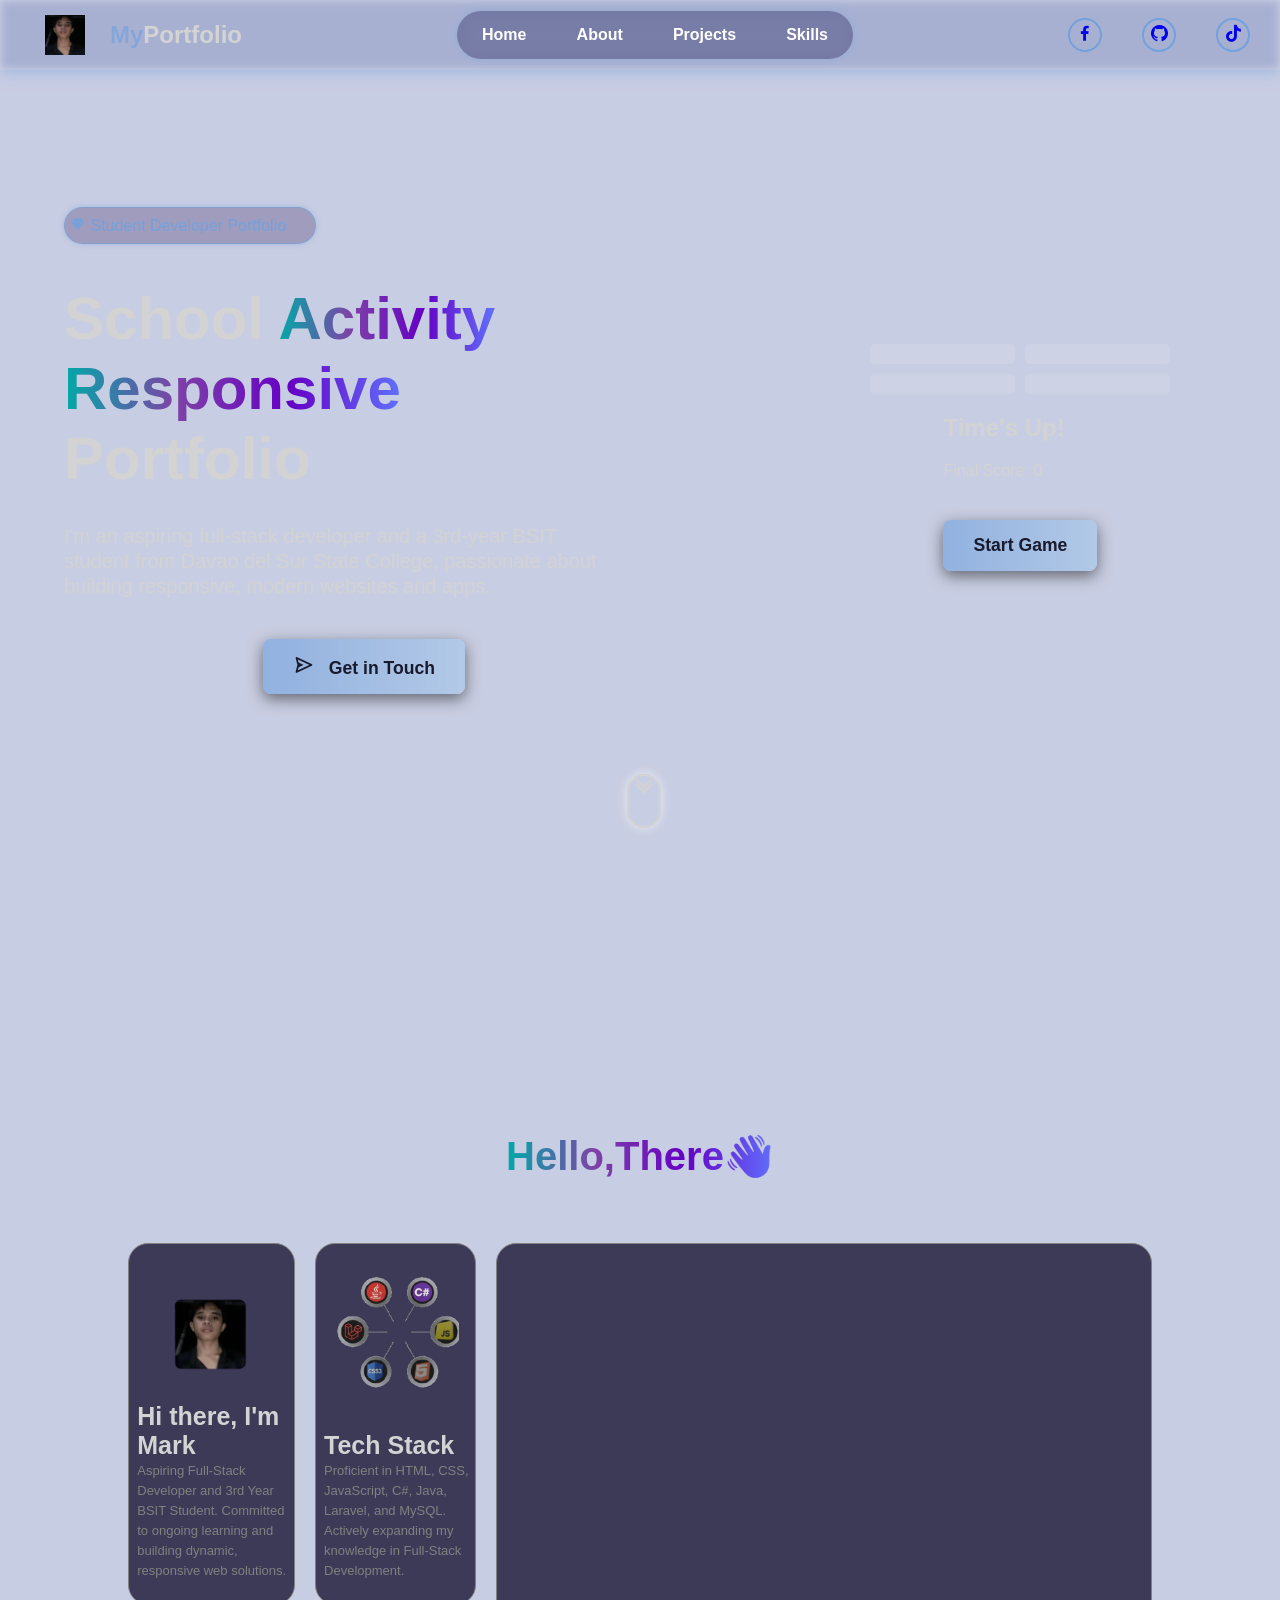
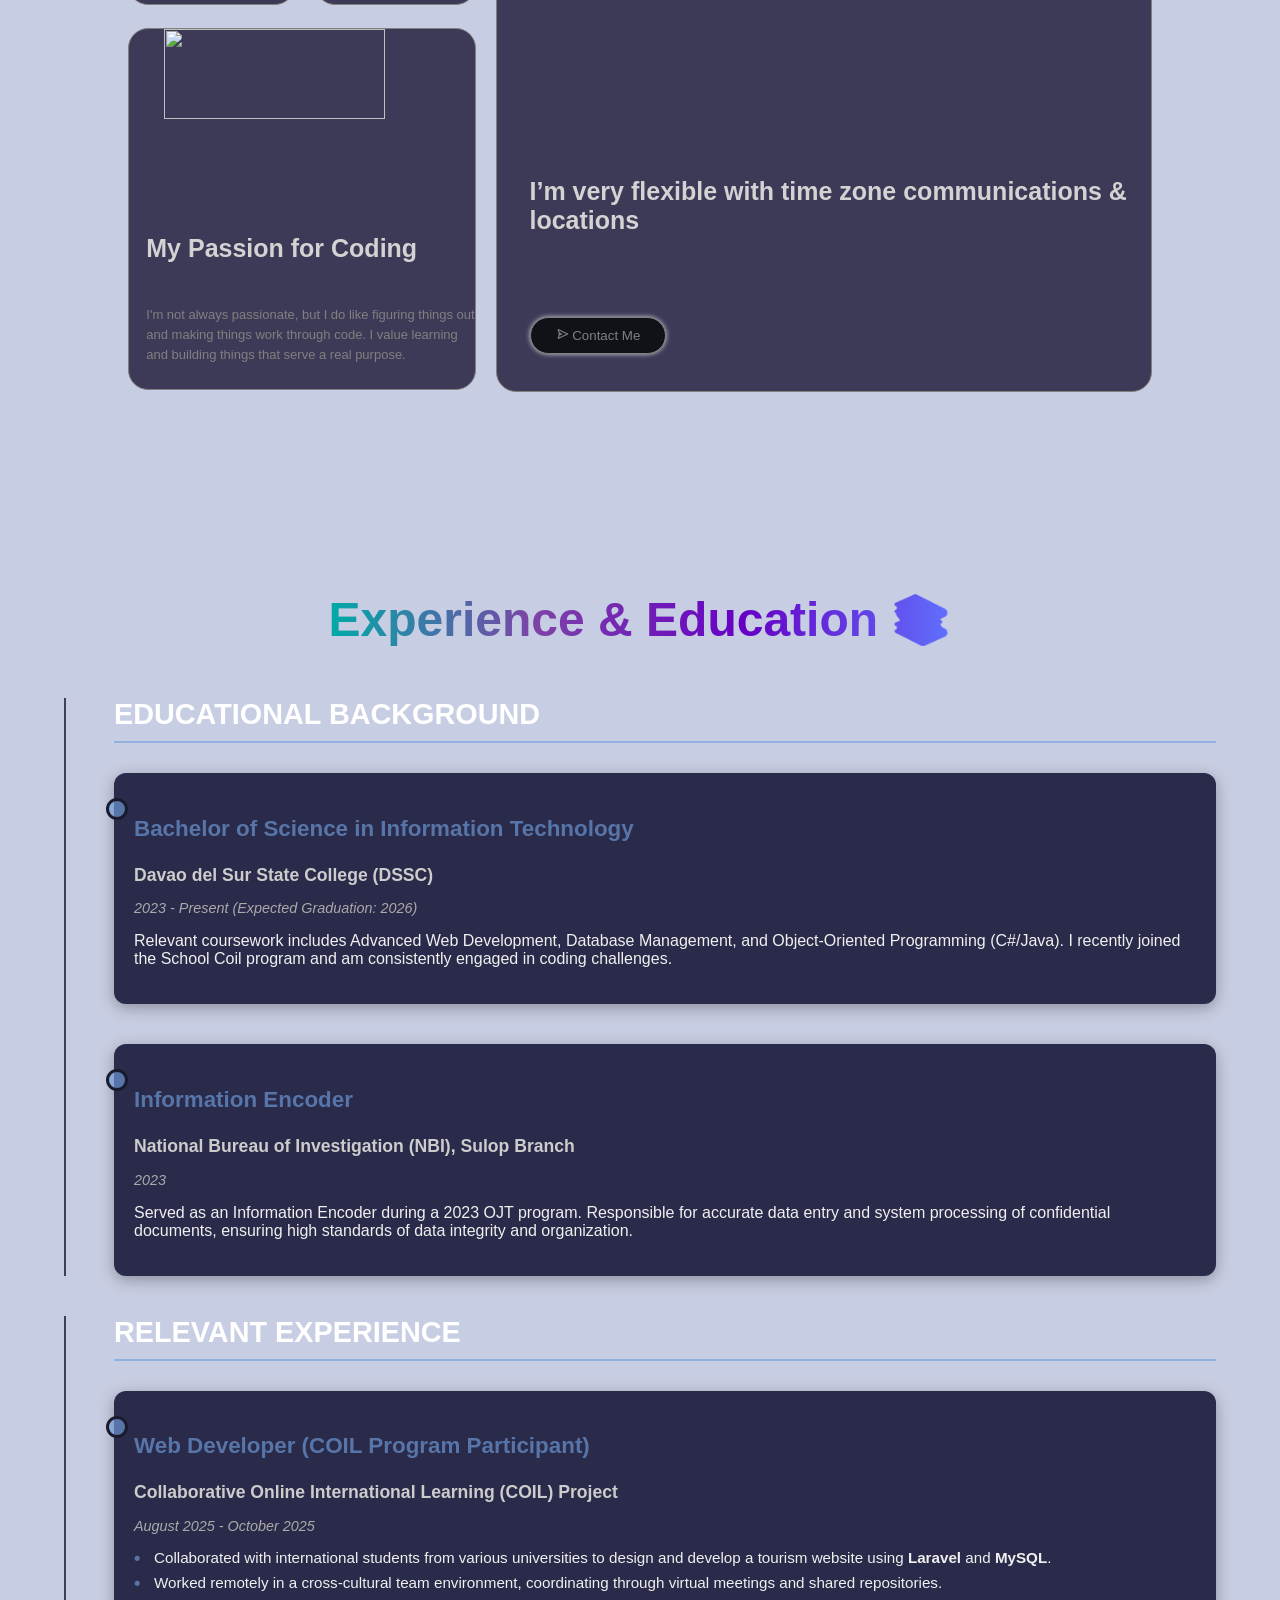
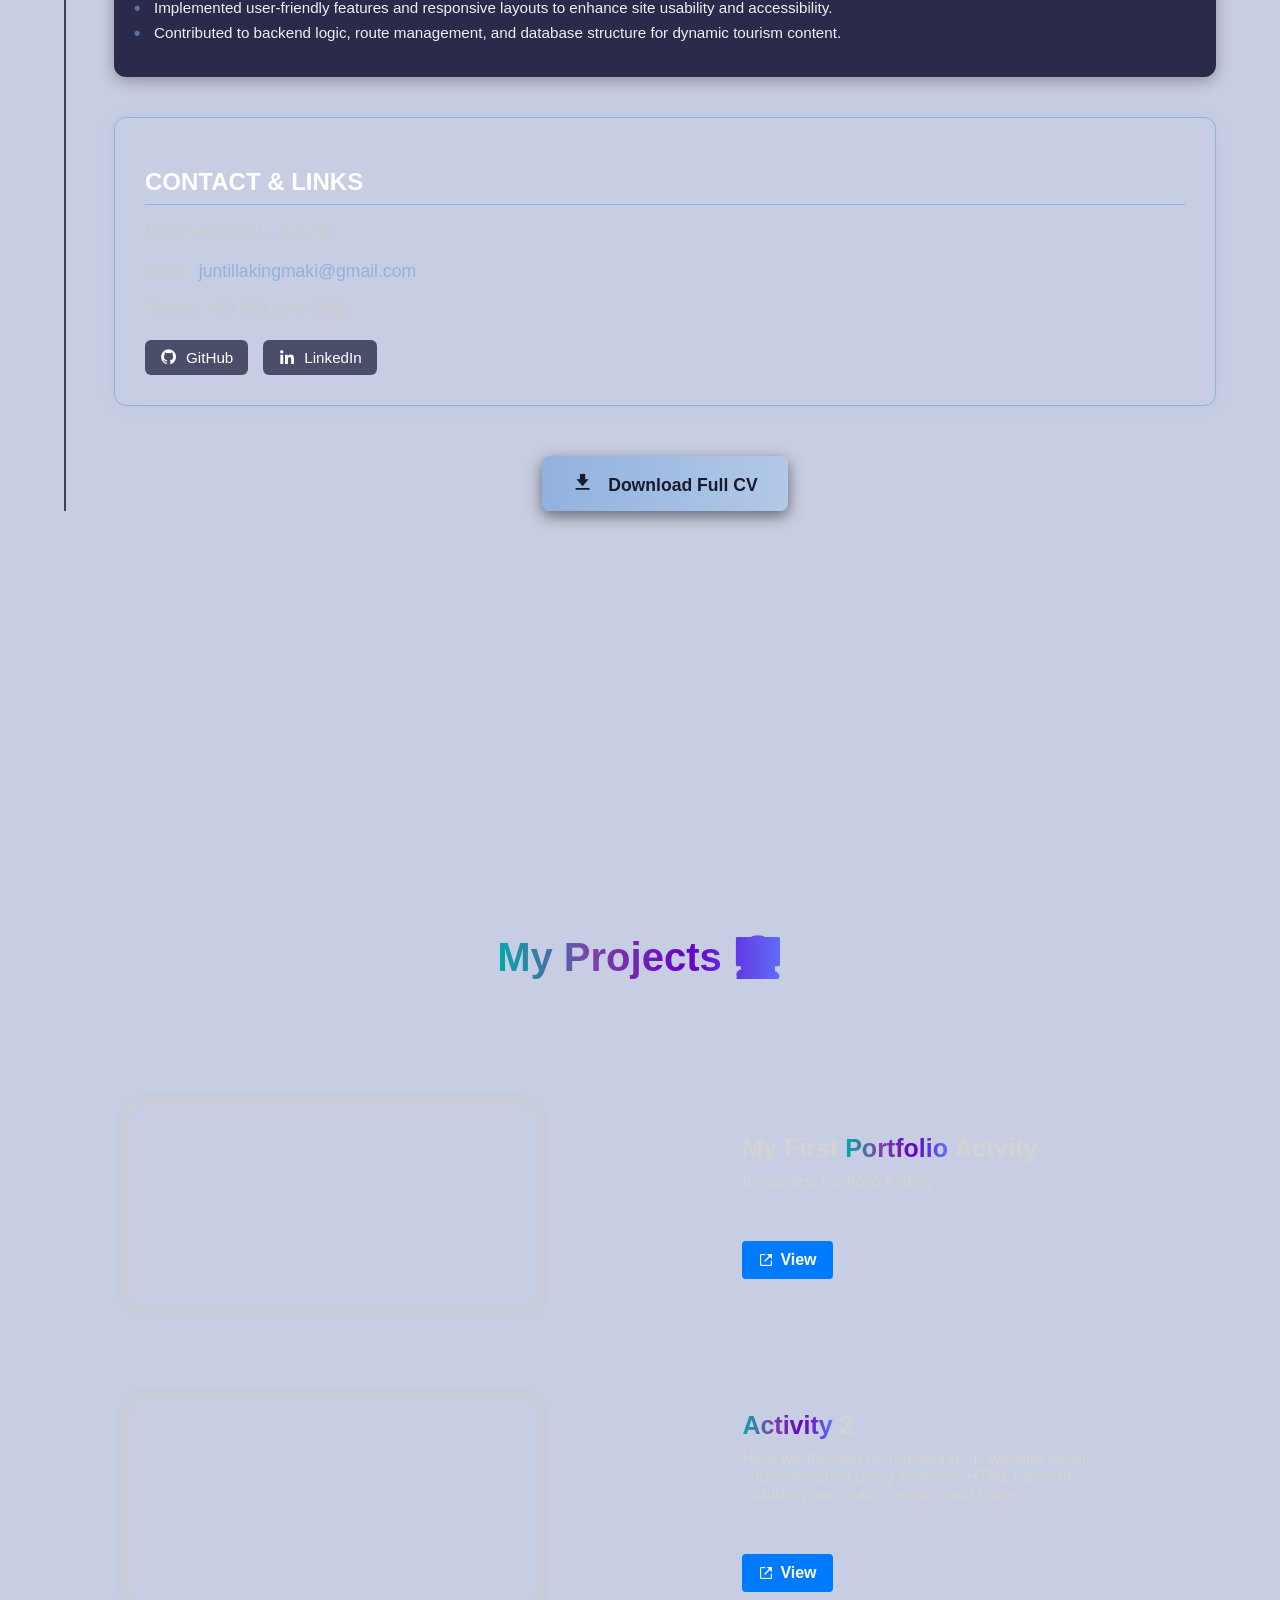
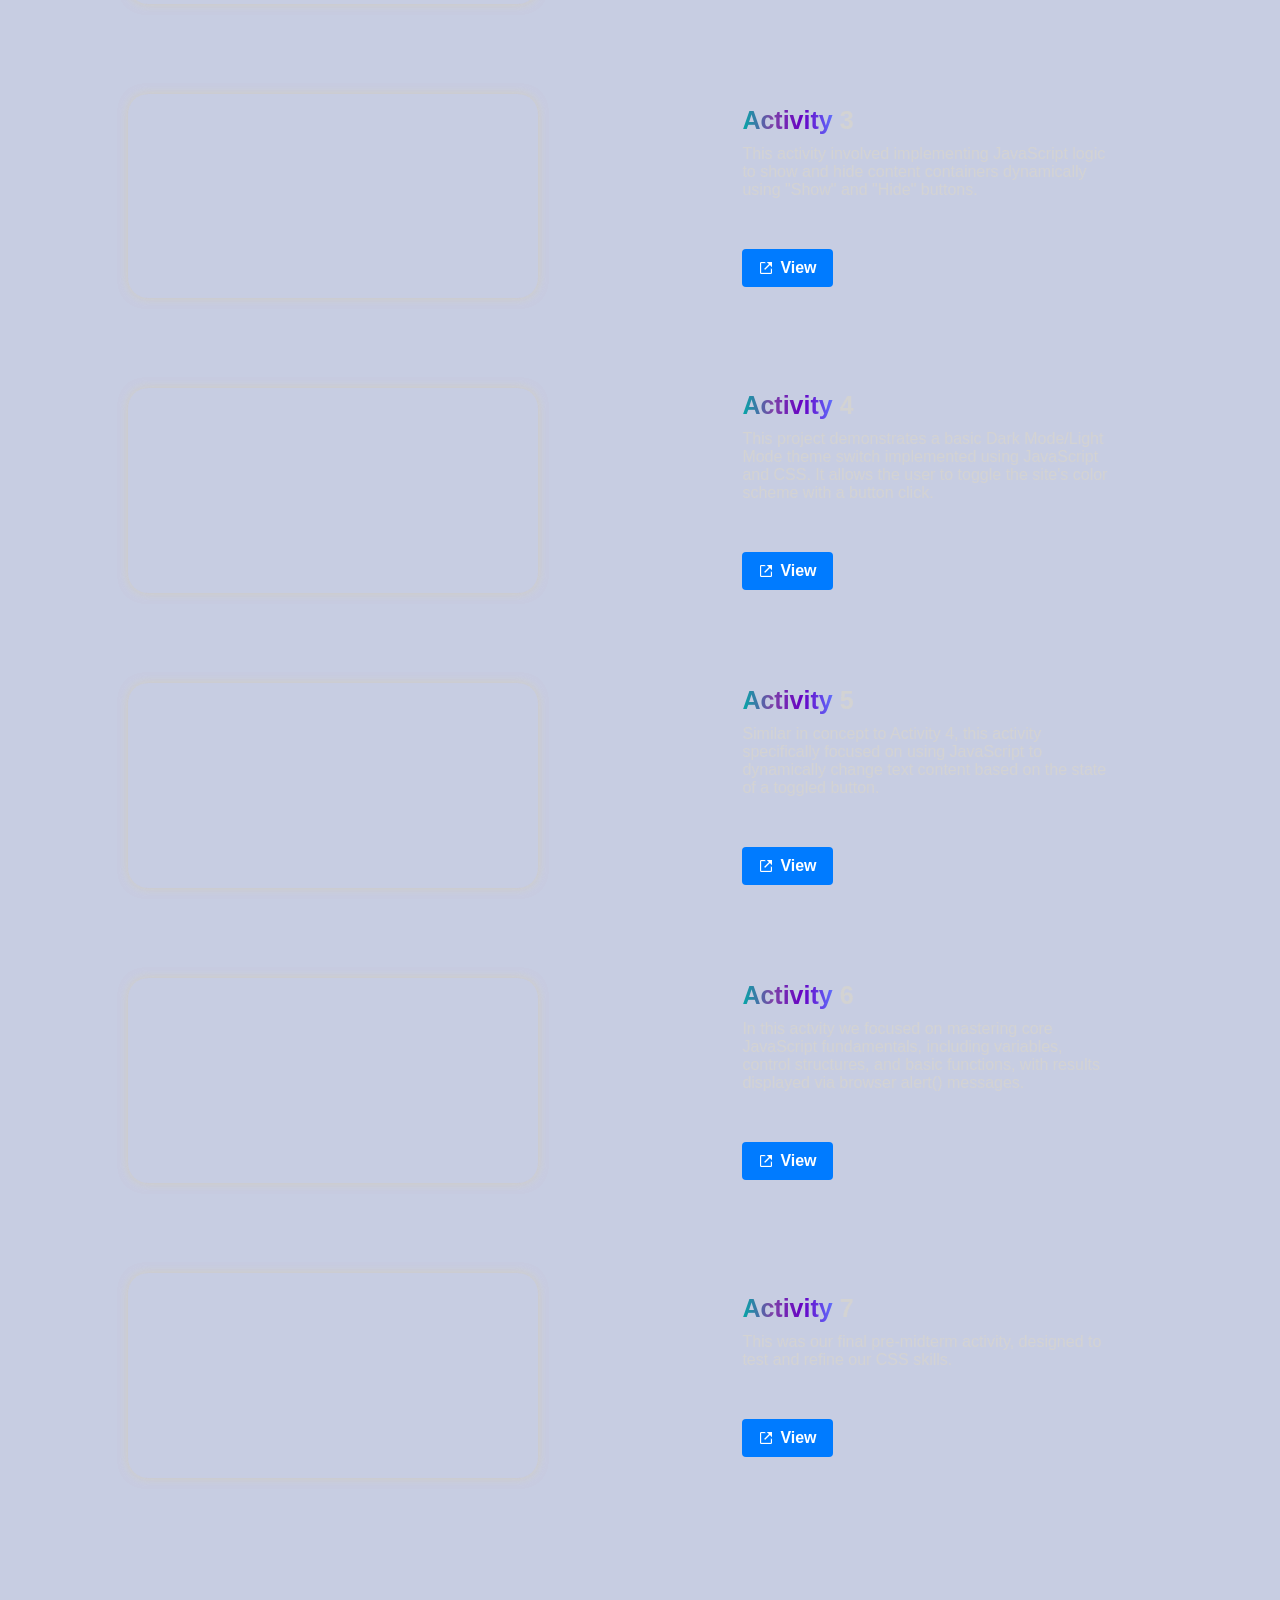
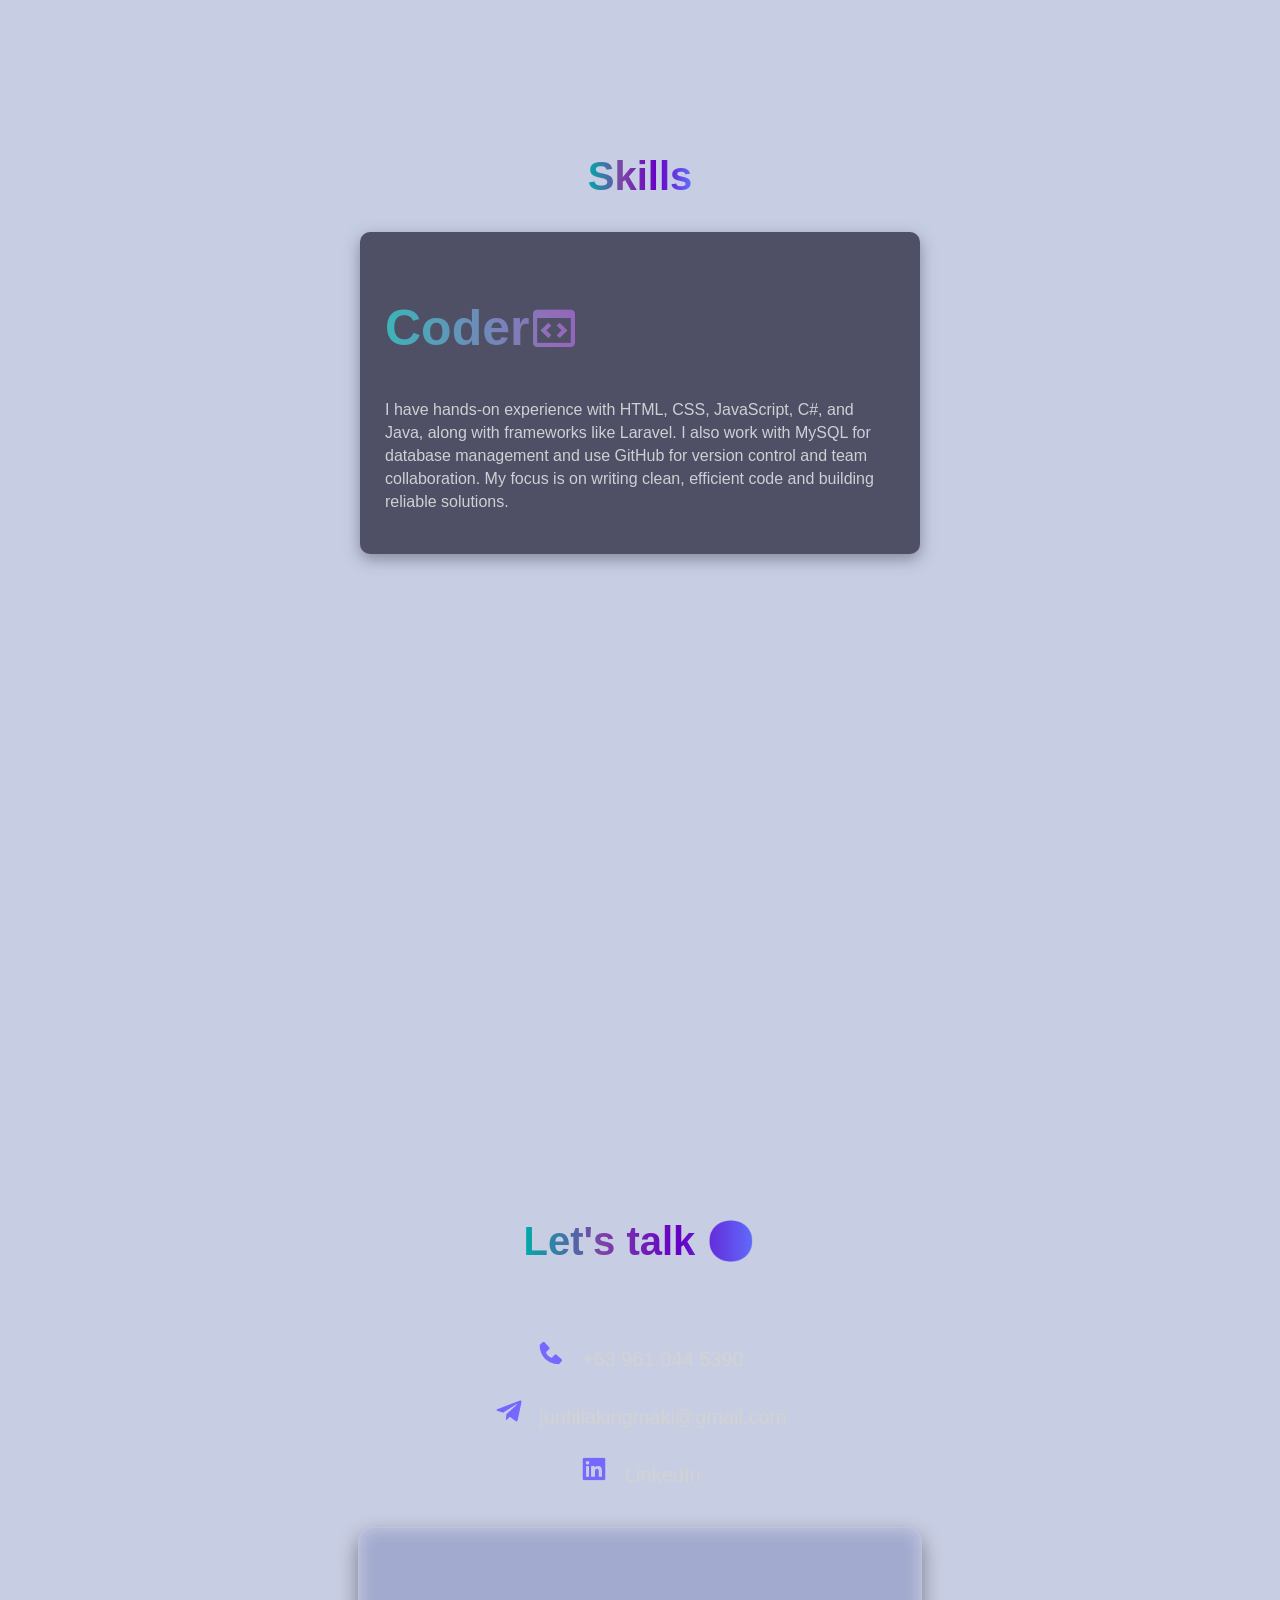
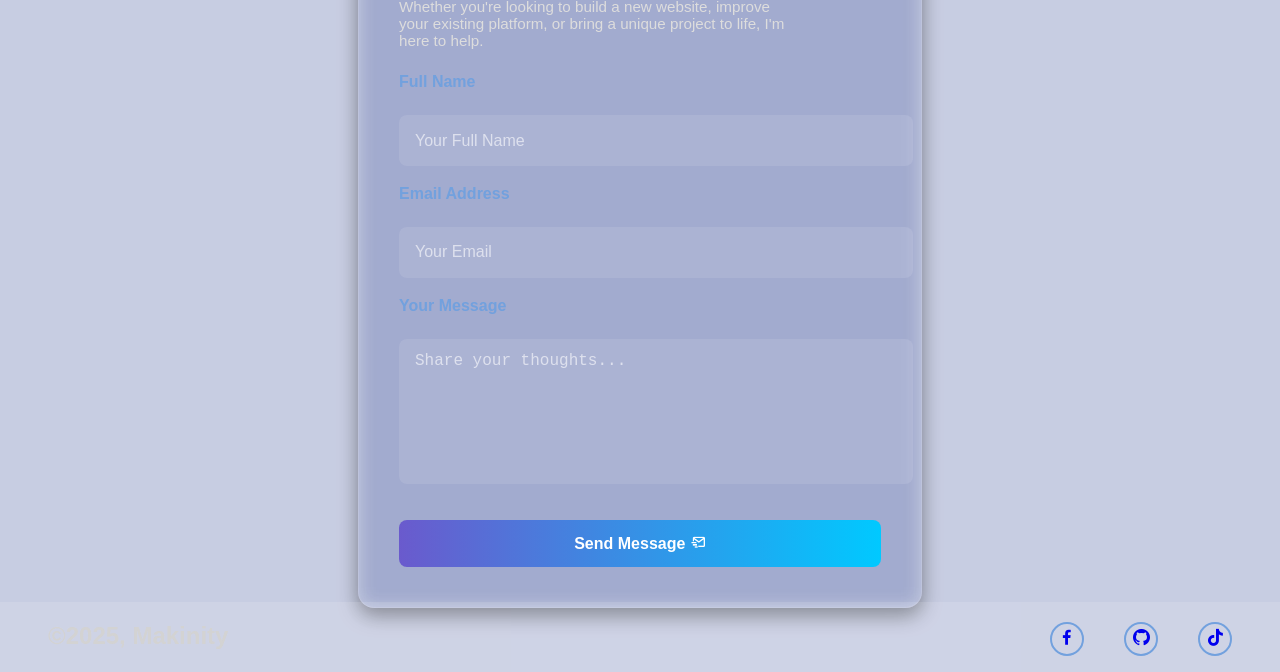
==== index.html @ 8cafe3d8 "added contact info section" ====
<!DOCTYPE html>
<html lang="en">
<head>
    <meta charset="UTF-8">
    <meta name="viewport" content="width=device-width, initial-scale=1.0">
    <meta name="csrf-token" content="{{ csrf_token() }}">
    <title>My Portfolio</title>
    <link rel="stylesheet" href="style.css">
    <link href='https://unpkg.com/boxicons@2.1.4/css/boxicons.min.css' rel='stylesheet'>
    <link rel="stylesheet" href="https://unpkg.com/aos@next/dist/aos.css" />
</head>
<body>
    <div class="container">
        <video class="back-vid" autoplay loop muted plays-inline src="videos/galaxy.mp4"></video>

        <header data-aos="fade-down" data-aos-duration="2000">
            <div class="left">
                <img src="images/profile.jpg" alt="logo">
                <h2><span style="color: #72a1dea2;">My</span>Portfolio</h2>
            </div>

            <ul>
                <li><a href="#hero">Home</a></li>
                <li><a href="#about">About</a></li>
                <li><a href="#projects">Projects</a></li>
                <li><a href="#skills">Skills</a></li>
            </ul>

            <div class="box-icons">
                <p>
                <a href="https://www.facebook.com/facon.titan/" target="_blank">
                    <i class='bx bxl-facebook'></i>
                </a>
                </p>

                <p>
                <a href="https://github.com/makinity" target="_blank">
                    <i class='bx bxl-github'></i>
                </a>
                </p>

                <p>
                <a href="https://www.tiktok.com/@makinity" target="_blank">
                    <i class='bx bxl-tiktok'></i>
                </a>
                </p>
            </div>

            <div class="menu-icon">
                    ☰
            </div>
        </header>
        <div class="sidebar">
            <div class="close-icon">
                <i class='bx bx-x'></i> 
            </div> 
            
            <ul>
                <li><a href="#hero">Home</a></li>
                <li><a href="#about">About</a></li>
                <li><a href="#projects">Projects</a></li>
                <li><a href="#skills">Skills</a></li>
            </ul>

            <div class="social-sidebar">
                <a href="https://www.facebook.com/facon.titan/" target="_blank">
                    <i class='bx bxl-facebook'></i>
                </a><a href="https://github.com/makinity" target="_blank">
                    <i class='bx bxl-github'></i>
                </a><a href="https://www.tiktok.com/@makinity" target="_blank">
                    <i class='bx bxl-tiktok'></i>
                </a>
            </div>
        </div>

        <section class="hero" id="hero">
            <div class="hero-info autoBlur" data-aos="fade-right" data-aos-duration="1000">
                
                <!-- Hero Title -->
                <div class="hero-info-title">
                <i class='bx bxl-sketch'></i>
                <span>Student Developer Portfolio</span>
                </div>

                <!-- Main Heading -->
                <h1 data-aos="fade-right" data-aos-duration="3000">
                School <span class="gradient">Activity</span> <span class="gradient">Responsive</span> Portfolio
                </h1>

                <!-- Hero Description -->
                <p>I'm an aspiring full-stack developer and a 3rd-year BSIT student from Davao del Sur State College, passionate about building responsive, modern websites and apps.</p>

                <!-- CTA Button -->
                <a href="#contact" class="cta-button">
                <i class='bx bx-send'></i> Get in Touch
                </a>
            </div>

            <!-- Video Background or Skills Preview -->
            <div class="skills-video-box">
                <div id="color-match-game" class="game-container">
                    <div id="game-display">
                        <div id="timer-bar" style="width: 100%;"></div>
                        
                        <div id="color-block"></div> 

                        <p>Score: <span id="score">0</span></p>
                    </div>

                    <div id="options-container">
                        <button class="color-option" data-index="0"></button>
                        <button class="color-option" data-index="1"></button>
                        <button class="color-option" data-index="2"></button>
                        <button class="color-option" data-index="3"></button>
                    </div>
                    
                    <div id="game-over" class="hidden">
                        <h2>Time's Up!</h2>
                        <p>Final Score: <span id="final-score">0</span></p>
                        <button id="start-button" class="cta-button">Play Again</button>
                    </div>
                </div>
            </div>

            <div class="blackhole-box" data-aos="fade-down" data-aos-duration="2000">
                <video autoplay loop muted plays-inline src="videos/blackhole.mp4"></video>
            </div>

            <!-- Scroll Down Icon or Animation -->
            <div class="scroll-down" aria-hidden="true"></div>
        </section>

        <section class="info-section" id="about">
            <h1 class="section-title autoDisplay"><span class="gradient">Hello,There👋</span></h1>
            <div class="info-cards">
                <div class="card ">
                    <h1>Hi there, I'm Mark</h1>
                    <p>Aspiring Full-Stack Developer and 3rd Year BSIT Student. Committed to ongoing learning and building dynamic, responsive web solutions.</p>
                
                    <img src="images/maki.png" alt="">
                </div>

                <div class="card">
                    <h1>Tech Stack</h1>
                    <p>
                    Proficient in HTML, CSS, JavaScript, C#, Java, Laravel, and MySQL. Actively expanding my knowledge in Full-Stack Development.
                    </p>

                    <img src="images/techstack.png" alt="">
                </div>

                <div class="card">
                    <h1>I’m very flexible with time zone communications & locations</h1>
                
                    <video src="videos/glob.mp4" autoplay loop muted plays-inline></video>

                    <button><i class='bx bx-send'></i> Contact Me</button>
                </div>

                <div class="card">
                    <h1>My Passion for Coding</h1>
                    <p>
                    I'm not always passionate, but I do like figuring things out and making things work through code. I value learning and building things that serve a real purpose.
                    </p>
                
                    <img src="images/grid4.png" alt="">
                </div>
            </div>
        </section>

        <section class="experience-section" id="experience" data-aos="fade-up" 
     data-aos-duration="2000">
            <h1 class="section-title autoDisplay"><span class="gradient">Experience & Education 📚</span></h1>

            <div class="timeline-container">
                <h2>Educational Background</h2>
                <div class="timeline-item">
                    <h3>Bachelor of Science in Information Technology</h3>
                    <h4>Davao del Sur State College (DSSC)</h4>
                    <p class="dates">2023 - Present (Expected Graduation: 2026)</p>
                    <p>Relevant coursework includes Advanced Web Development, Database Management, and Object-Oriented Programming (C#/Java). I recently joined the School Coil program and am consistently engaged in coding challenges.</p>
                </div>
                <div class="timeline-item">
                    <h3>Information Encoder</h3>
                    <h4>National Bureau of Investigation (NBI), Sulop Branch</h4>
                    <p class="dates">2023</p>
                    <p>Served as an Information Encoder during a 2023 OJT program. Responsible for accurate data entry and system processing of confidential documents, ensuring high standards of data integrity and organization.</p>
                </div>
            </div>
            
            <div class="timeline-container">
                <h2>Relevant Experience</h2>
                <div class="timeline-item">
                    <h3>Web Developer (COIL Program Participant)</h3>
                    <h4>Collaborative Online International Learning (COIL) Project</h4>
                    <p class="dates">August 2025 - October 2025</p>
                    <ul>
                        <li>Collaborated with international students from various universities to design and develop a tourism website using <strong>Laravel</strong> and <strong>MySQL</strong>.</li>
                        <li>Worked remotely in a cross-cultural team environment, coordinating through virtual meetings and shared repositories.</li>
                        <li>Implemented user-friendly features and responsive layouts to enhance site usability and accessibility.</li>
                        <li>Contributed to backend logic, route management, and database structure for dynamic tourism content.</li>
                    </ul>
                </div>

                <div class="resume-contact-summary" data-aos="fade-up" data-aos-delay="100">
                    <h2>Contact & Links</h2>
                    <p>Mark Vencent L. Juntilla</p>
                    <p>Email: <a href="mailto:juntillakingmaki@gmail.com">juntillakingmaki@gmail.com</a></p>
                    <p>Phone: +63 961 044 5390</p>
                    <div class="social-links">
                        <a href="https://github.com/makinity" target="_blank" class="cta-button-small">
                            <i class='bx bxl-github'></i> GitHub
                        </a>
                        <a href="https://www.linkedin.com/in/mark-liones-305856381/" target="_blank" class="cta-button-small">
                            <i class='bx bxl-linkedin'></i> LinkedIn
                        </a>
                    </div>
                </div>

            <a href="documents/RESUME (2).pdf" download class="cta-button" style="margin-top: 20px;">
                <i class='bx bxs-download'></i> Download Full CV
            </a>
        </section>

        <section class="my-project" id="projects">
            <h1 class="section-title autoDisplay"><span class="gradient">My Projects 👨‍💻</span></h1>

            <div class="project-card">
                <div class="project-vidbox autoBlur">
                    <video loop id="projectVideo1" src="videos/portfolio1.mp4"></video>
                </div>

                <div class="project-info fadein-left">
                    <h1>My First <span class="gradient">Portfolio</span> Actvity</h1>
                    <p>
                        Its our first Portfolio Activity
                    </p>
                    <a id="links" href="School Activities/Juntilla_Mark_Vencent.html" target="_blank">
                    <i class='bx bx-link-external'></i> View
                    </a>
                </div>
            </div>  
            
            <div class="project-card">
                <div class="project-vidbox autoBlur">
                    <video loop id="projectVideo1" src="videos/activity2.mp4"></video>
                </div>

                <div class="project-info fadein-left">
                    <h1><span class="gradient">Activity</span> 2</h1>
                    <p>
                        Here we focused on mastering full website layout implementation using semantic HTML elements, including nav, main, section, and footer.
                    </p>
                    <a id="links" href="School Activities/activity2.html" target="_blank">
                    <i class='bx bx-link-external'></i> View
                    </a>
                </div>
            </div>  

            <div class="project-card">
                <div class="project-vidbox autoBlur">
                    <video loop id="projectVideo1" src="videos/activity3.mp4"></video>
                </div>

                <div class="project-info fadein-left">
                    <h1><span class="gradient">Activity</span> 3</h1>
                    <p>
                         This activity involved implementing JavaScript logic to show and hide content containers dynamically using "Show" and "Hide" buttons.
                    </p>
                    <a id="links" href="School Activities/acivity3.html" target="_blank">
                    <i class='bx bx-link-external'></i> View
                    </a>

                </div>
            </div>

            <div class="project-card">
                <div class="project-vidbox autoBlur">
                    <video loop id="projectVideo1" src="videos/activity4.mp4"></video>
                </div>

                <div class="project-info fadein-left">
                    <h1><span class="gradient">Activity</span> 4</h1>
                    <p>
                        This project demonstrates a basic Dark Mode/Light Mode theme switch implemented using JavaScript and CSS. It allows the user to toggle the site's color scheme with a button click.
                    </p>
                    <a id="links" href="School Activities/acticity4.html" target="_blank">
                    <i class='bx bx-link-external'></i> View
                    </a>
                </div>
            </div>  

            <div class="project-card">
                <div class="project-vidbox autoBlur">
                    <video loop id="projectVideo1" src="videos/activity5.mp4"></video>
                </div>

                <div class="project-info fadein-left">
                    <h1><span class="gradient">Activity</span> 5</h1>
                    <p>
                        Similar in concept to Activity 4, this activity specifically focused on using JavaScript to dynamically change text content based on the state of a toggled button.
                    </p>
                    <a id="links" href="School Activities/activity5.html" target="_blank">
                    <i class='bx bx-link-external'></i> View
                    </a>
                </div>
            </div>  

            <div class="project-card">
                <div class="project-vidbox autoBlur">
                    <video loop id="projectVideo1" src="videos/activity6.mp4"></video>
                </div>

                <div class="project-info fadein-left">
                    <h1><span class="gradient">Activity</span> 6</h1>
                    <p>
                        In this actvity we focused on mastering core JavaScript fundamentals, including variables, control structures, and basic functions, with results displayed via browser alert() messages.
                    </p>
                    <a id="links" href="School Activities/activity6.html" target="_blank">
                    <i class='bx bx-link-external'></i> View
                    </a>
                </div>
            </div>  

            <div class="project-card">
                <div class="project-vidbox autoBlur">
                    <video loop id="projectVideo1" src="videos/activity7.mp4"></video>
                </div>

                <div class="project-info fadein-left">
                    <h1><span class="gradient">Activity</span> 7</h1>
                    <p>
                        This was our final pre-midterm activity, designed to test and refine our CSS skills.
                    </p>
                    <a id="links" href="School Activities/activity7.html" target="_blank">
                    <i class='bx bx-link-external'></i> View
                    </a>
                </div>
            </div>  
        </section>

        <section class="skills-section" id="skills">
            <h1 class="section-title autoDisplay">
                <span class="gradient">Skills</span>
            </h1>
            <div class="slider" reverse="true" style="
                --width: 100px;
                --height: 100px;
                --quantity: 9;
                ">
                    <div class="list">
                        <div class="item" style="--position: 1"><img src="images/10.png" alt=""></div>
                        <div class="item" style="--position: 2"><img src="images/6.png" alt=""></div>
                        <div class="item" style="--position: 3"><img src="images/12.png" alt=""></div>
                        <div class="item" style="--position: 4"><img src="images/bootsrap.png" alt=""></div>
                        <div class="item" style="--position: 5"><img src="images/java.png" alt=""></div>
                        <div class="item" style="--position: 6"><img src="images/csharp.png" alt=""></div>
                        <div class="item" style="--position: 7"><img src="images/laravel.png" alt=""></div>
                        <div class="item" style="--position: 8"><img src="images/7.png" alt=""></div>
                    </div>
                </div>
                <div class="skills-box autoDisplay">
                
                <div class="coder">
                    <h1 class="gradient">Coder <i class='bx bx-code-block' ></i></h1>
                    <p>
                    I have hands-on experience with HTML, CSS, JavaScript, C#, and Java, along with frameworks like Laravel. I also work with MySQL for database management and use GitHub for version control and team collaboration. My focus is on writing clean, efficient code and building reliable solutions.
                    </p>
                </div>
            </div>
            
        </section>

        <section class="contact-section" id="contact">
            <h2 class="section-title autoDisplay"><span class="gradient">Let's talk 😊</span></h2>

            <div class="social-box autoBlur">
                <a href="tel:+639610445390"><i class='bx bxs-phone'></i> +63 961 044 5390</a>
                <a href="mailto:juntillakingmaki@gmail.com"><i class='bx bxl-telegram'></i> juntillakingmaki@gmail.com</a>
                <a href="https://linkedin.com/in/yourprofile" target="_blank"><i class='bx bxl-linkedin-square'></i> LinkedIn</a>
            </div>

            <form class="contact-box autoBlur">
                <p>Whether you're looking to build a new website, improve your existing platform, or bring a unique project to life, I'm here to help.</p>
                
                <label for="fullname">Full Name</label>
                <input id="fullname" name="fullname" placeholder="Your Full Name" type="text" required>

                <label for="email">Email Address</label>
                <input id="email" name="email" placeholder="Your Email" type="email" required>

                <label for="message">Your Message</label>
                <textarea id="message" class="input-message" name="message" placeholder="Share your thoughts..." required></textarea>

                <button type="submit">Send Message <i class='bx bx-mail-send'></i></button>
            </form>
        </section>


        <section class="footer">
            <h1>©️2025, Makinity</h1>
            <div class="box-icons">
                <p>
                    <a href="https://www.facebook.com/facon.titan/" target="_blank">
                        <i class='bx bxl-facebook'></i>
                    </a>
                </p>
                <p>
                    <a href="https://github.com/makinity" target="_blank">
                        <i class='bx bxl-github'></i>
                    </a>
                </p>
                <p>
                    <a href="https://www.tiktok.com/@makinity" target="_blank">
                        <i class='bx bxl-tiktok'></i>
                    </a>
                </p>
            </div>
        </section>

        
    </div>
    <script src="app.js"></script>
    <script src="https://unpkg.com/aos@next/dist/aos.js"></script>
    <script >
        
      AOS.init();
    </script>
</body>
</html>
---- style.css ----
body{
    margin: 0;
    padding: 0;
    font-family: Arial, Helvetica, sans-serif;
    color: lightgray;
}

html{
    scroll-behavior: smooth;
}

.container{
    position: relative;
    width: 100%;
    height: 100%;
    display: flex;
    flex-direction: column;
    align-items: center;
    gap: 100px;
    background-color: #001f7c38;
}


.back-vid{
    position: fixed;
    right: 0;
    bottom: 0;
    z-index: -1;
    mix-blend-mode:overlay;
}


header{
    display: flex;
    position: fixed;
    top: 0;
    right: 0;
    left: 0;
    align-items: center;
    justify-content: space-between;
    padding: 0 30px;
    height: 70px;
    background-color: rgba(255, 255, 255, 0.121);
    backdrop-filter: blur(5px);
    box-shadow: 0 0 15px #72a1dea2;
    z-index: 999;
}

.left{
    display: flex;
    align-items: center;
    gap: 10px;
}

.left img{
    width: 40px;
    margin: 0 15px;
}


header ul{
    display: flex;
    justify-content: space-between;
    width: 30%;
    padding: 15px 15px;
    border-radius: 50px;
    background-color: rgba(0, 0, 69, 0.326);
    backdrop-filter: blur(10px);
    box-shadow: 0 0 10px #72a1de63;
}

header ul li{
    list-style: none;
}
#links {
    color: white;
    background-color: #007bff; /* Button background */
    padding: 10px 16px;
    text-decoration: none;
    border-radius: 4px;
    display: inline-flex;
    align-items: center;
    gap: 6px;
    font-weight: bold;
}

#links:visited,
#links:hover,
#links:active {
    color: white;
}


header ul a{
    text-decoration: none;
    color: white;
    font-weight: 700;
    transition: 0.3s;
    margin: 0 10px;
}

header ul a:hover{
    text-shadow: 0 0 15px black;
}

.box-icons{
    display: flex;
    gap: 40px;
}

.box-icons p{
    display: flex;
    align-items: center;
    justify-content: center;
    font-size: 20px;
    width: 30px;
    height: 30px;
    border: 2px solid #72a1de;
    border-radius: 50%;
    cursor: pointer;
    transition: 0.5s;
}

.box-icons p:hover{
    background-color: #72a1de;
    color: black;
    box-shadow: 0 0 15px #72a1de;
}

.blackhole-box{
    position: absolute;
    top: 0;
    width: 100%;
    display: flex;
    justify-content: center;
    z-index: -1;
    mix-blend-mode: lighten;
  }
  
.blackhole-box video{
    width: 100%;
    margin-top: -23.5%;
}

.hero{
    position: relative;
    display: flex;
    width: 100%;
    height: 100vh;
    align-items: center;
    justify-content: space-between;
}

.hero-info{
    position: absolute;
    left: 5%;
}

.hero-info .hero-info-title{
    color: #72a1de;
    padding: 8px 5px;
    border-radius: 50px;
    border: 1px solid #72a1de94;
    width: 240px;
    background-color: #2200493d;
    box-shadow: 0 0 5px #72a1de84;
}

.hero-info h1{
    font-size: 60px;
    max-width: 600px;
    font-weight: 700;
    line-height: 70px;
    margin-top: 40px;
    margin-bottom: 30px;
}

.hero-info p{
    max-width: 550px;
    line-height: 25px;
    margin-bottom: 40px;
    font-size: 20px;
}

.hero-info button{
    color: rgb(255, 255, 255);
    padding: 15px 35px;
    border-radius: 10px;
    border: 1px solid #72a1de81;
    background-color: #2200493d;
    box-shadow: 0 0 5px #72a1de81;
    cursor: pointer;
    transition: 0.3s;
}

.hero-info button:hover{
    box-shadow: 0 0 15px #72a1de81;
}

.gradient{
    background: linear-gradient(to right,#00aaa7, #7e42a7, #6600c5, #6070fd,#2a46ff, #0099ff, #008ead);
    background-size: 200%;
    background-clip: text;
    -webkit-background-clip: text;
    -webkit-text-fill-color: transparent;
    animation: animate-gradient 2.5s linear infinite;
}
@keyframes animate-gradient {
    to{
        background-position: 200%;
    }
}

.skills-section {
    margin-top: 720px;
    height: 100vh;
}

.skills-video-box{
    position: absolute;
    right: 7%;
}

.skills-video{
    height: 900px;
    mix-blend-mode:lighten;
}


.scroll-down {
    height: 50px;
    width: 30px;
    border: 2px solid lightgray;
    position: absolute;
    left: 49%;
    bottom: 8%;
    border-radius: 50px;
    cursor: pointer;
    box-shadow: 0 0 10px rgba(255, 255, 255, 0.626);
  }
  .scroll-down::before,
  .scroll-down::after {
    content: "";
    position: absolute;
    top: 20%;
    left: 50%;
    height: 10px;
    width: 10px;
    transform: translate(-50%, -100%) rotate(45deg);
    border: 2px solid lightgray;
    border-top: transparent;
    border-left: transparent;
    animation: scroll-down 2s ease-in-out infinite;
  }
  .scroll-down::before {
    top: 30%;
    animation-delay: 0.5s;
  }
  
  @keyframes scroll-down {
    0% {
      opacity: 0;
    }
    30% {
      opacity: 1;
    }
    60% {
      opacity: 1;
    }
    100% {
      top: 90%;
      opacity: 0;
    }
  }




.info-section{
    display: flex;
    align-items: center;
    flex-direction: column;
    width: 80%;
    margin-top: 100px;
}

.section-title{
    font-size: 40px;
    font-weight: 700;
}

.info-cards{
    display: grid;
    grid-template-columns: auto auto auto;
    gap: 20px;
    width: 100%;
    height: 100%;
    margin-top: 30px;
}

.card{
    display: flex;
    align-items:flex-start;
    justify-content: center;
    position: relative;
    width: auto;
    height: 40vh;
    overflow: hidden;
    border: 1px solid gray;
    background-color: #080020b7;
    border-radius: 20px;
    transition: 0.5s;
}

.card h1{
    position: absolute;
    margin: 0;
    bottom: 40%;
    left: 5%;
    font-size: 25px;
    z-index: 1;
    color: lightgray;
}

.card p{
    position: absolute;
    bottom: 3%;
    left: 5%;
    z-index: 1;
    max-width: 300px;
    color: gray;
    font-size: 13px;
    line-height: 20px;
}

.card img{
    width: 80%;
    height: 50%;
    object-fit: cover;
}

.card video{
    margin-top: 10%;
    width: 70%;
    height: 50%;
    object-fit: cover;
    mix-blend-mode: lighten;
}

.card button{
    position: absolute;
    bottom: 5%;
    left: 5%;
    padding: 10px 25px;
    border: 1px solid gray;
    background-color: #0f1217;
    color: gray;
    border-radius: 20px;
    box-shadow: 0 0 5px lightgray;
    cursor: pointer;
    transition: 0.3s;
}

.card button:hover{
    box-shadow: 0 0 15px lightgray;
    opacity: 0.7;
}

.card:hover{
    box-shadow: 0 0 15px rgb(211, 211, 211);
}

.card:nth-child(3){
    grid-row: span 2;
    height: 83vh;
}

.card:nth-child(3) p{
    bottom: 12%;
}

.card:nth-child(3) h1{
    bottom: 21%;
}

.card:nth-child(4){
    grid-column: span 2;
}

.card:nth-child(4) p{
    max-width: 650px;
}

.card:nth-child(4) h1{
    bottom: 35%;
}

.my-project{
    display: flex;
    flex-direction: column;
    gap: 10%;
    align-items: center;
    position: relative;
    width: 80%;
    height: 100vh;
    margin-top: 170px;
    margin-bottom: 700px;
}

.project-card {
    display: flex;
    width: 100%;
    height: 40%;
    align-items: center;
    gap: 10%;
    justify-content: center;
}

.project-vidbox{
    display: flex;
    align-items: center;
    justify-content: center;
    width: 50%;
    mix-blend-mode:exclusion;
    position: relative;
    cursor: pointer;
    transition: 0.5s;
    min-width: 400px;

}

.project-vidbox video{
    object-fit: cover;
    width: 100%;
    box-shadow: 0 0 10px lightgray;
    border-radius: 20px;
    transition: 0.5s;
}

.project-card video:hover{
    box-shadow: 0 0 25px rgb(255, 255, 255);
}

.project-info{
    display: flex;
    flex-direction: column;
    align-items: start;
    justify-content: center;
    width: 50%;
    padding-left: 10%;
}

.project-info h1{
    width: 90%;
    font-size: 25px;
    font-weight: bold;
    text-wrap: nowrap;
    margin-top: 0;
    margin-bottom: 10px;
    max-width: 450px;
}

.project-info p{
    width: 90%;
    max-width: 400px;
    min-width: 300px;
    margin-bottom: 50px;
    margin-top: 0;
}

.project-info button{
    color: white;
    padding: 15px 35px;
    border-radius: 10px;
    border: 1px solid #72a1de81;
    background-color: #2200493d;
    box-shadow: 0 0 5px #72a1de81;
    cursor: pointer;
    transition: 0.3s;
}

.project-info button:hover{
    opacity: 0.8;
    box-shadow: 0 0 15px #72a1de81;
}

.project-vidbox .hover-sign{
    position: absolute;
    display: flex;
    align-items: center;
    justify-content: center;
    width: 30%;
    height: 100px;
}

.hover-sign::before,
.hover-sign::after {
    content: "👆";
    text-align: center;
    position: absolute;
    font-size: 50px;
    top: 20%;
    left: 40%;
    border-radius: 40px;
    animation: hover-animation 4s ease-in-out infinite;

}

.hover-sign.active{
    display: none;
}

@keyframes hover-animation {
  0% {
    /* top:20%; */
    box-shadow: 0 0 5px rgb(255, 255, 255);
    transform: translate(100%, 50%) rotate(30deg);
  }

  100% {
    box-shadow: 0 0 5px rgb(255, 255, 255);
    transform: translateX(80%, 80%) rotate(20deg);
  }
}




/* Skills section */
.skills-section{
    display: flex;
    gap: 0px;
    flex-direction: column;
    align-items: center;
    position: relative;
}

.skills-box{
    width: 100%;
    height: 90vh;
    position: relative;
    display: flex;
    align-items: start;
    justify-content: center;
    mix-blend-mode:lighten;
    opacity: 0.7;
}

.skills-image{
    width: 70%;
    mix-blend-mode:difference;
}

.Designer{
    position: absolute;
    display: flex;
    flex-direction: column;
    align-items: start;
    top: 25%;
    left: 5%;
    max-width: 300px;
}

.Designer h1{
    font-size: 50px;
    display: flex;
    align-items: center;
}

.Designer p{
    line-height: 23px;
}


.coder {
    width: 60%; 
    max-width: 800px;
    margin: 0 auto; 
    padding: 25px;
    background-color: #1a1a1a;
    border-radius: 10px;
    box-shadow: 0 5px 15px rgba(0, 0, 0, 0.5);
}

.coder h1{
    font-size: 50px;
    display: flex;
    align-items: center;
}

.coder p{
    line-height: 23px;
}



.coder-text{

    font-size: 50px;
}

/* SLIDER  */

.slider{
    position: absolute;
    bottom: 5%;
    right: 20%;
    width: 60%;
    height: var(--height);
    overflow: hidden;
    mask-image: linear-gradient(
        to right,
        transparent,
        #000 10% 90%,
        transparent
    );
    mix-blend-mode:difference;
    opacity: 0.7;
}
.slider .list{
    display: flex;
    width: 100%;
    min-width: calc(var(--width) * var(--quantity));
    position: relative;
}
.slider .list .item{
    width: var(--width);
    height: var(--height);
    position: absolute;
    left: 100%;
    animation: autoRun 10s linear infinite;
    transition: filter 0.5s;
    animation-delay: calc( (10s / var(--quantity)) * (var(--position) - 1) - 10s)!important;
}
.slider .list .item img{
    width: 100%;
    object-fit: contain;
    display: block;
}
@keyframes autoRun{
    from{
        left: 100%;
    }to{
        left: calc(var(--width) * -1);
    }
}
.slider:hover .item{
    animation-play-state: paused!important;
    filter: grayscale(1);
}
.slider .item:hover{
    filter: grayscale(0);
}

.contact-section{
    min-height: auto;         
    padding: 4rem 2rem;      
    display: flex;
    flex-direction: column;
    align-items: center;
    justify-content: flex-start; 
    gap: 2.5rem;
    text-align: center;
}

.contact-section h1{
    top: 10%;
    left: 40%;
}

.social-box {
    display: flex;
    flex-direction: column;
    gap: 25px;
}

.social-box a{
    color: lightgray;
    text-decoration: none;
    font-size: 20px;
    text-wrap: nowrap;
}

.social-box i{
    color: #7668ff;
    font-size: 30px;
    margin-right: 10px;
}

.social-icons a i{
    color: white;
    margin-top: 40px;
}

.contact-box p{
    max-width: 400px;
    margin-top: 30px;
    margin-bottom: 5px;
} 

.contact-box input{
    padding: 7.5px 30px;
    background-color: lightgray;
    width: 80%;
    height: 25px;
    border: none;
    outline : none;
    border-top-right-radius: 10px;
    border-bottom-right-radius: 10px;
}
.contact-box {
  background: rgba(255, 255, 255, 0.05); 
  backdrop-filter: blur(10px);
  border: 1px solid rgba(255, 255, 255, 0.1);
  border-radius: 1rem;
  padding: 2.5rem;
  max-width: 600px;
  width: 100%;
  display: flex;
  flex-direction: column;
  gap: 1.2rem;
  text-align: left;
  box-shadow: 0 8px 20px rgba(0,0,0,0.4);
}

.contact-box p {
  font-size: 0.95rem;
  color: #ddd;
}

.contact-box label {
  font-weight: 600;
  color: #72a1de;
  margin-bottom: 0.3rem;
}

.contact-box input,
.contact-box textarea {
  width: 100%;
  padding: 0.8rem 1rem;
  border-radius: 8px;
  border: none;
  outline: none;
  font-size: 1rem;
  background: rgba(255,255,255,0.1);
  color: #fff;
}

.contact-box textarea {
  resize: none;
  height: 120px;
}

.contact-box input::placeholder,
.contact-box textarea::placeholder {
  color: rgba(255,255,255,0.6);
}

.contact-box button {
  margin-top: 1rem;
  padding: 0.9rem 1.4rem;
  border: none;
  border-radius: 8px;
  cursor: pointer;
  font-weight: bold;
  font-size: 1rem;
  color: #fff;
  background: linear-gradient(90deg, #6a5acd, #00c9ff);
  transition: 0.3s ease;
}

.contact-box button:hover {
  transform: scale(1.05);
  background: linear-gradient(90deg, #00c9ff, #6a5acd);
}


.footer{
    display: flex;
    justify-content: space-between;
    position: absolute;
    bottom: 0;
    right: 0;
    left: 0;
    height: 70px;
    background-color: rgba(255, 255, 255, 0.121);
    z-index: 999;
    padding: 0 3rem;
}

.autoBlur{
    animation: autoBlurAnimation linear both;
    animation-timeline: view();

}
@keyframes autoBlurAnimation{
    0%{
        filter: blur(40px);
    }
    35%,65%{
        filter: blur(0);
        opacity: 1;
    }
    100%{
        filter: blur(40px);
        opacity: 0;
    }
}

.autoDisplay{
    animation: autoDisplayAnimation both;
    animation-timeline: view();

}

@keyframes autoDisplayAnimation{
    from{
        filter: blur(10px);
        transform: translateY(-200px) scale(0);
    } 50%{
        opacity: 1;
        filter: blur(0px);
        transform: translateX(0) scale(1);
    }
}

.fadein-left{
    animation: fadeInLeftAnimation both;
    animation-timeline: view();
}

@keyframes fadeInLeftAnimation{
    0%{
        opacity: 0;
        transform: translateX(-500px) scale(0.2);
        filter: blur(10px);
    } 35%,65%{
        opacity: 1;
        transform: translateX(0) scale(1);
        filter: blur(0px);
    }100%{
        filter: blur(10px);
    }
}

.menu-icon{
    font-size: 35px;
    cursor: pointer;
    display: none;
}


.sidebar{
    position: fixed;
    right: -40%;
    top: 0;
    bottom: 70%;
    width: 0%;
    background-color: #000000b8;
    z-index: 999;
    box-shadow: 0 0 25px rgba(255, 255, 255, 0.479);
    backdrop-filter: blur(10px);
    opacity: 0;
    border-bottom-left-radius: 100%;
    
}

.close-icon{
    font-size: 50px;
    color: lightgray;
    padding-left: 10px;
    cursor: pointer;
}

.sidebar ul{
    padding-left: 20px;
}

.sidebar ul li{
    list-style: none;
    margin-bottom: 30px;
}

.sidebar ul li a{
    text-decoration: none;
    color: lightgray;
    font-size: 30px;
    font-weight: 900;
    text-shadow:0 0 15px #4c4c4c;
}

.social-sidebar{
    padding-left: 20px;
    margin-top: 60px;
    text-wrap: nowrap;
}

.social-sidebar a{
    display: inline-block;
    font-size: 35px;
    padding: 5px 5px;
    cursor: pointer;
    transition: 0.5s;
}

.sidebar.open-sidebar{
    animation: openSideBarAnimation 1.5s forwards;
    right: 0 !important; 
    width: 40%;
    opacity: 1;
    bottom: 0;
    transition: 0.7s ease;
}

@keyframes openSideBarAnimation {
    to{
        width: 40%;
        opacity: 1;
        bottom: 0;
        border-radius: 0;
    }
}

.sidebar.close-sidebar{
    animation: closeSideBarAnimation 1.5s backwards;
}

@keyframes closeSideBarAnimation {
    from{
        width: 80%;
        opacity: 1;
        bottom: 0;
        border-radius: 0;
    }
    to{
        width: 0;
        opacity: 0;
        bottom: 70%;
        border-bottom-left-radius: 50%;
    }
}

.close-icon i:hover {
    color: rgb(67, 1, 190);
}

.menu-icon:hover {
    color: rgb(67, 1, 190);
}

.sidebar ul li a:hover {
     color: rgb(67, 1, 190);
}

.social-sidebar a i:hover {
    color: rgb(67, 1, 190);
}


@media (max-aspect-ratio: 16/9){
    .back-vid{
        width: auto;
        height: 100%;
    }
}

@media (min-aspect-ratio: 16/9){
    .back-vid{
        width: 100%;
        height: auto;
    }
}


@media screen and (max-width: 1200px){
    .blackhole-box video{
        margin-top: -20%;
    }

    .hero-info h1{
        font-size: 40px;
        max-width: 400px;
        line-height: 40px;
    }

    .hero-info P{
        max-width: 300px;
    }

    .skills-video-box{
        right: 0%;
    }

    .skills-video-box video{
        height: 500px;
    }

    .info-cards{
        grid-template-columns: auto;
    }

    .card:nth-child(3){
        grid-column: span 2;
        height: 70vh;
    }

    .info-cards .card h1{
        font-size: 20px;
    }

    .info-cards .card:nth-child(3) h1{
        bottom: 25%;
    }

    .card video{
        height: 60%;
        margin-top: 5%;
    }

    .experience-section {
        margin-bottom: 20px;
    }

    .my-project{
        margin-top: 200px;
        margin-bottom: 300px;
        scale: 0.8;
    }

    .skills-section {
        margin-top: 700px;
        scale: 0.8;
    }

    .contact-section .section-title {
        left: 30%;
    }
}

@media screen and (max-width: 700px){
    .skills-section{
        display: flex;
        gap: 30px;
        flex-direction: column;
        align-items: center;
        position: relative;
    }
    header {
        position: fixed;
        height: 50px;
    }

    header ul{
        display: none;
    }

    header .box-icons{
        display: none;
    }

    .menu-icon{
        display: inline;
    }

    .blackhole-box video {
        width: 100%;
        margin-top: -15%;
    }

    .autoBlur{
        animation: none !important;
        filter: none !important;
        opacity: 1 !important; 
    }
    
    .hero{
        flex-direction: column;
        top:0;
        bottom: 0;
        left: 0;
        right:0;
        
    }
    .hero-info{
        bottom: 5%;
    }

    .scroll-down{
        bottom: 5%;
    }

    .hero .skills-video-box{
        height: 200px;
        top: 5%;
    }

    .info-cards{
        grid-template-columns: auto;
    }

    .card:nth-child(3){
        grid-column: span 2;
        height: 70vh;
    }

    .card video{
        width: 100%;
    }
    
    .container{
        height: 100%;
    }

    .project-vidbox video{
        width: 100%;
    }

    .project-info{  
        width: 90%;
        max-width: 100%; 
        padding-left: 0;
        margin-top:auto;
        margin-left: auto;
        margin-right: auto;
        transition: none !important;
        transform: none !important; 
        opacity: 1 !important;
        visibility: visible !important;
        position: relative;
        text-align: center;     
    }

    .project-info h1{
        font-size: 20px;
        max-width: 100%;
        text-wrap: wrap;
        margin-left: 0;
        margin-right: 0;
        text-align: center; 
    }

    .project-info p{
        font-size: 10px;
        text-wrap: wrap;
        max-width: 100%;
        min-width: 0;
        margin-left: 0;
        margin-right: 0;
        text-align: center; 
    }

    .project-info button{
        padding: 5px 10px;
    }

    .project-info a {
        display: block; 
        width: fit-content; 
        margin-left: auto;
        margin-right: auto;
    }
    .my-project{
        margin-top: 30px;
        margin-bottom: 1500px;
        gap: 200px;
    }

    .project-card{
        flex-direction: column;
        margin-left: auto;
        margin-right: auto;
        align-items: center;
        gap: 10px;
    }
    
    .project-vidbox{
        max-width: 500px;
        gap: 100px;
        height: auto; 
    }

    .project-info{
        filter: none !important;
        white-space: normal;
        max-width: 100%; 
        margin-top: 10px;
        position: relative;
        align-items: center;
    }

    .project-info h1{
        font-size: 30px;
        max-width: 100%;
        white-space: normal;
    }

    .project-info p{
        font-size: 15px;
        max-width: none;
        width: auto;
    }

    .skills-section {
        margin-top: 700px;
        margin-bottom: auto;
    }

    .Designer{
        top: 15%;
        left: 18%;
    }

    .Designer h1{
        margin-bottom: 0;
        margin-top: 70px;
    }

    .coder{
        top: 50%;
        left: 18%;
    }

    .coder h1{
        margin-bottom: 0;
    }

    .slider .list .item img{
        width: 70%;
    }

    .contact-section{
        flex-direction: column;
        margin-top: 100px;
        margin-bottom: 50px;
    }

    .footer{
        font-size: 10px;
    }

    .social-box{
        margin-left: auto;
        margin-right: auto;
        align-items: center;
        gap: 10px;
    }
}


@media screen and (max-width: 480px) {
    .skills-section{
        display: flex;
        gap: 25px;
        flex-direction: column;
        align-items: center;
        position: relative;
    }

    .hero .skills-video-box {
        display: none;
        
    }

    .blackhole-box {
        display: none !important;
    }

    .blackhole-box video {
        width: 140%;
        margin-top: -27%;

    }

    .left {
        scale: 0.9;
        margin-left: -30px;
    }

    .left h2 {
        font-size: 20px;
    }

    .hero {
        scale: 0.9;
    }

    .hero-info{
        bottom: 15%;
    }

    .hero-info h1{
        font-size: 35px;
    }

    .scroll-down{
        bottom: 15%;
        left: 60%;
    }

    .section-title {
        font-size: 40px;
        margin-bottom: auto;
        margin-top: auto;
    }

    .info-cards{
        display: flex;
        flex-direction: column;
    }

    .card {
        min-height: 20rem;
    }

    .card h1{
        bottom: 30%;
        font-size: 5px;
    }

    .info-section {
        margin-top: 55px;
    }

    .project-card {
        display: flex;
        background-color: rgba(30, 30, 30, 0.7); 
        border-radius: 10px;                     
        box-shadow: 0 5px 15px rgba(0, 0, 0, 0.5);
        width: 90%;
        max-width: 380px;
        padding: 15px;
        flex-direction: column; 
        height: auto;
        margin: 0 auto 45px auto;
        align-items: center;
        gap: 10px;
    }

    .project-info {
        padding: 0 0; 
        text-align: left;
    }

    .project-info p {
        width: 100%;
        max-width: 100%;
        margin: 0 0 15px 0; 
        font-size: 15px;
        text-wrap: wrap;
        line-height: 1.5; 
    }

    .project-info h1 {
        margin-top: 15px;
        max-width: 100%;
        font-size: 30px;
        white-space: normal;
        margin-bottom: 15px;
    }

    .skills-section {
        margin-top: 2500px;
        margin-bottom: auto;
    }

    .skills-box {
        display: flex;
        flex-direction: column; 
        align-items: center; 
        padding: 50px;
        gap: 40px; 
        width: 100%;
        margin-top: auto;
        margin-bottom: auto;
    }

    .coder {
        margin-bottom: 30px;
    }

    .my-project{
        display: flex;
        flex-direction: column;
        align-items: center; 
        width: 100%;
        gap: 70px;
        margin-top: 30px;
        margin-bottom: 2100px;
        margin: auto;
    }

    .slider{
        bottom: 0%;
        margin-top: auto;
    }

    .contact-section {
        margin-top: 30px;
        height: auto;
        min-height: 80vh; 
        padding-top: 50px;
        text-align: center;
        
        scale: 1.0; 
        position: static; 
        top: auto; 
        transform: none; 
        
        /* CORRECT: Set as Flex container */
        display: flex;
        flex-direction: column;
        
        /* THIS centers all flex items (including .contact-box) horizontally */
        align-items: center; 
        
        justify-content: flex-start;
    }


    .contact-box {
        max-width: 100%;
        width: 90%; 
        margin: 0;
    }

    .section-title {
        font-size: 50px;
        margin-bottom: auto;
        margin-top: auto;
    }

    .footer{
        margin-top: 100px; 
        padding: 10px 15px;
    }

    .footer h1{
        max-width: 150px;
    }

    .footer .box-icons{
        gap: 10px;
    }

    .social-box{
        margin-left: auto;
        margin-right: auto;
        align-items: center;
        gap: 10px;
    }
    
}


.experience-section {
    padding: 60px 5% 80px; 
    color: #f0f0f0;
    transition: transform 0.3s ease; 
}

.experience-section h1.section-title {
    margin-bottom: 50px;
    text-align: center;
    font-size: 2.5em; 
}

.experience-section h2 {
    font-size: 1.8em;
    color: #ffffff; 
    border-bottom: 2px solid #72a1dea2; 
    padding-bottom: 10px;
    margin-bottom: 30px;
    text-transform: uppercase;
}

.timeline-container {
    max-width: 1200px;
    margin: 0 auto 40px;
    position: relative;
    padding-left: 20px; 
}

.timeline-container::before {
    content: '';
    position: absolute;
    top: 0;
    left: 0;
    width: 2px;
    height: 100%;
    background-color: #3f3f5a; 
}

.timeline-item {
    margin-bottom: 40px;
    padding: 20px;
    background-color: #2a2a4a; 
    border-radius: 12px;
    position: relative;
    box-shadow: 0 4px 15px rgba(0, 0, 0, 0.3);
    transition: transform 0.3s ease, box-shadow 0.3s ease;
}

.timeline-item:hover {
    transform: translateY(-5px);
    box-shadow: 0 8px 25px rgba(114, 161, 222, 0.2); 
}

.timeline-item::before {
    content: '';
    position: absolute;
    left: -28px; 
    top: 25px;
    width: 16px;
    height: 16px;
    border-radius: 50%;
    background-color: #72a1dea2; 
    border: 3px solid #1a1a2e; 
    z-index: 10;
}

.timeline-item h3 {
    font-size: 1.4em;
    color: #72a1dea2; 
    margin-bottom: 5px;
}

.timeline-item h4 {
    font-size: 1.1em;
    color: #cccccc;
    margin-bottom: 10px;
}

.timeline-item .dates {
    font-style: italic;
    color: #aaa;
    margin-bottom: 15px;
    font-size: 0.9em;
}

.timeline-item ul {
    list-style: none; 
    padding-left: 0;
    margin-top: 10px;
}

.timeline-item ul li {
    position: relative;
    padding-left: 20px;
    margin-bottom: 8px;
    font-size: 0.95em;
}

.timeline-item ul li::before {
    content: '•'; 
    position: absolute;
    left: 0;
    color: #72a1dea2;
    font-weight: bold;
    font-size: 1.2em;
    line-height: 1;
}

@media (min-width: 768px) {
    .timeline-container {
        padding-left: 50px; 
    }

    .timeline-item::before {
        left: -8px; 
    }

    .experience-section h1.section-title {
        font-size: 3em;
    }
}

.resume-contact-summary {
    max-width: 1200px;
    margin: 0 auto 50px; 
    padding: 30px;
    border-radius: 12px;
    border: 1px solid #72a1dea2; 
    box-shadow: 0 0 15px rgba(114, 161, 222, 0.15);
    transition: transform 0.3s ease;
}

.resume-contact-summary:hover {
    transform: scale(1.01); 
}

.resume-contact-summary h2 {
    font-size: 1.5em;
    border-bottom: 1px solid #72a1dea2;
    margin-bottom: 15px;
    padding-bottom: 8px;
}

.resume-contact-summary p {
    margin-bottom: 8px;
    font-size: 1.1em;
    color: #cccccc;
}

.resume-contact-summary p a {
    color: #72a1dea2; 
    text-decoration: none;
    transition: color 0.3s;
}

.resume-contact-summary p a:hover {
    color: #ffffff; 
    text-decoration: underline;
}

.social-links {
    margin-top: 20px;
    display: flex;
    gap: 15px; 
    flex-wrap: wrap; 
}

.cta-button-small {
    display: inline-flex;
    align-items: center;
    padding: 8px 15px;
    font-size: 0.95em;
    text-decoration: none;
    color: #ffffff;
    background: #4a4e69; 
    border-radius: 6px;
    transition: background-color 0.3s ease, box-shadow 0.3s ease;
}

.cta-button-small i {
    margin-right: 8px;
    font-size: 1.2em;
}

.cta-button-small:hover {
    background: #72a1dea2;
    box-shadow: 0 0 10px #72a1dea2;
}

.cta-button {
    display: block;
    width: fit-content;
    margin: 40px auto 0 !important; 
    padding: 15px 30px;
    font-size: 1.1em;
    font-weight: 600;
    text-decoration: none;
    color: #1a1a2e; 
    background: linear-gradient(90deg, #72a1dea2, #b2c9e7);
    border: none;
    border-radius: 8px;
    box-shadow: 0 5px 15px rgba(0, 0, 0, 0.5);
    transition: transform 0.3s ease, box-shadow 0.3s ease;
}

.cta-button i {
    margin-right: 10px;
    font-size: 1.2em;
}

.cta-button:hover {
    transform: translateY(-3px); 
    box-shadow: 0 8px 20px rgba(114, 161, 222, 0.6); 
}

/* Container to center the game */
.game-container {
    display: flex;
    flex-direction: column;
    align-items: center;
    justify-content: center;
    padding: 20px;
}

/* Timer Bar Styling */
#timer-bar {
    height: 10px;
    background-color: var(--gradient-color-start, #43aa8b); /* Your starting color */
    transition: width 0.1s linear; /* Smooth visual feedback */
}

/* The Color Block */
#color-block {
    width: 150px;
    height: 150px;
    border-radius: 8px;
    margin: 20px 0;
    box-shadow: 0 4px 10px rgba(0, 0, 0, 0.3);
    border: 3px solid white;
}

/* Option Buttons */
#options-container {
    display: grid;
    grid-template-columns: repeat(2, 1fr);
    gap: 10px;
    width: 300px;
    margin-top: 15px;
}

.color-option {
    padding: 10px 5px;
    font-size: 1rem;
    cursor: pointer;
    border: none;
    border-radius: 5px;
    background-color: rgba(255, 255, 255, 0.1);
    color: white;
    transition: background-color 0.2s;
}

.color-option:hover {
    background-color: rgba(255, 255, 255, 0.2);
}

/* Optional: Feedback Styles */
.correct-answer {
    background-color: #43aa8b !important; /* Green */
}
.wrong-answer {
    background-color: #f94144 !important; /* Red */
}
.hidden {
    display: none;
}
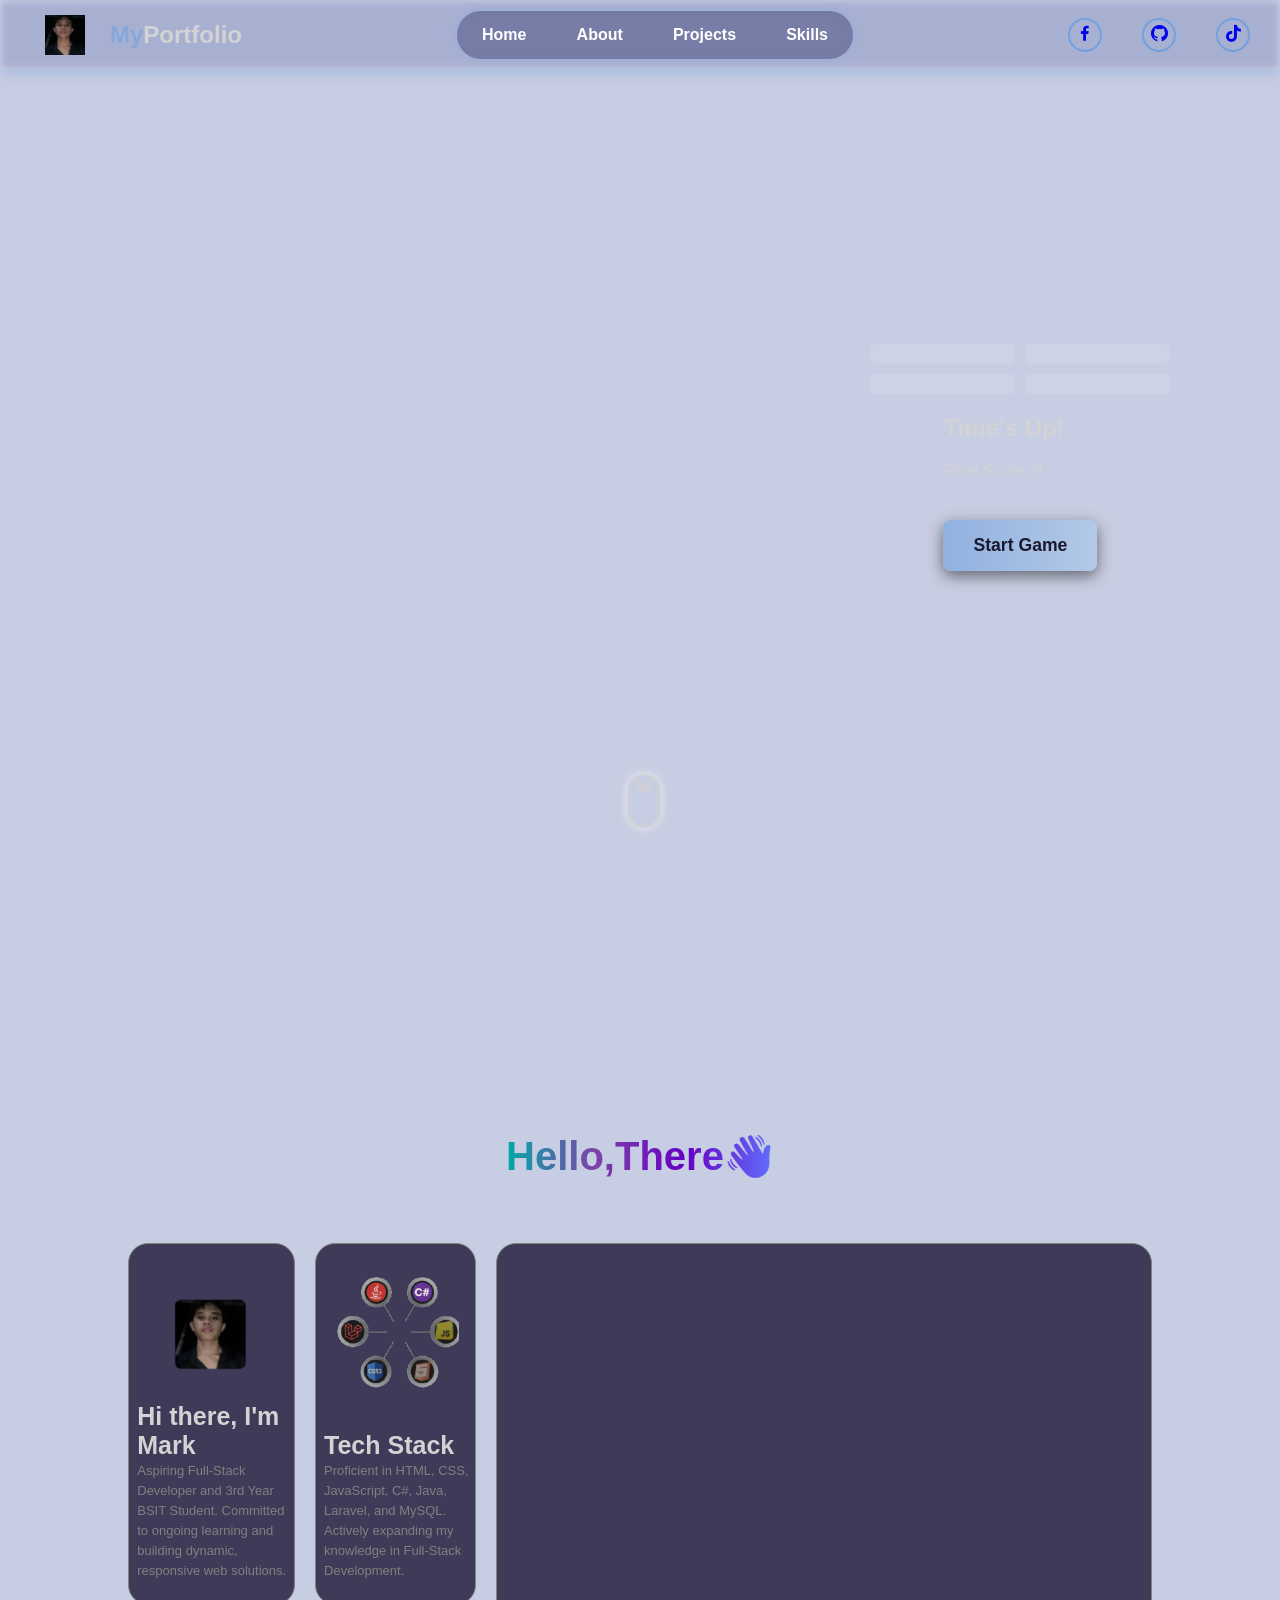
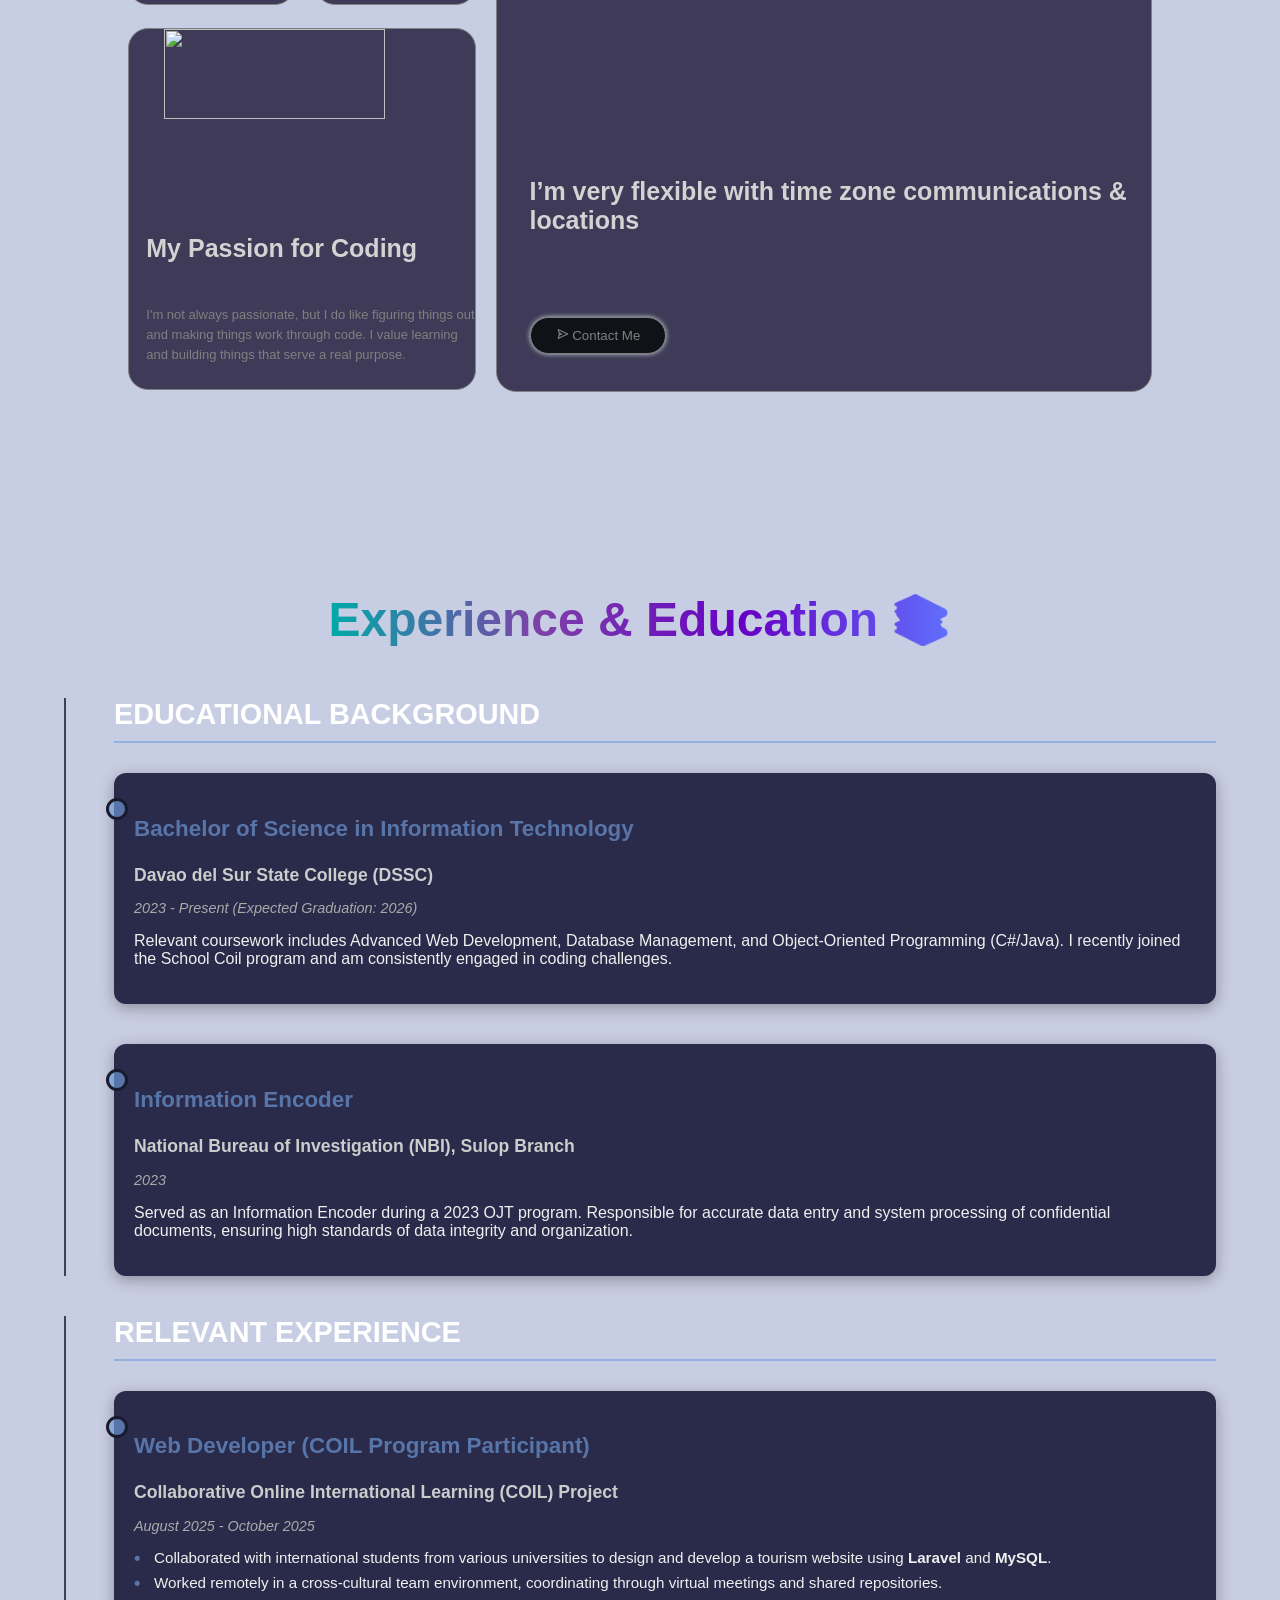
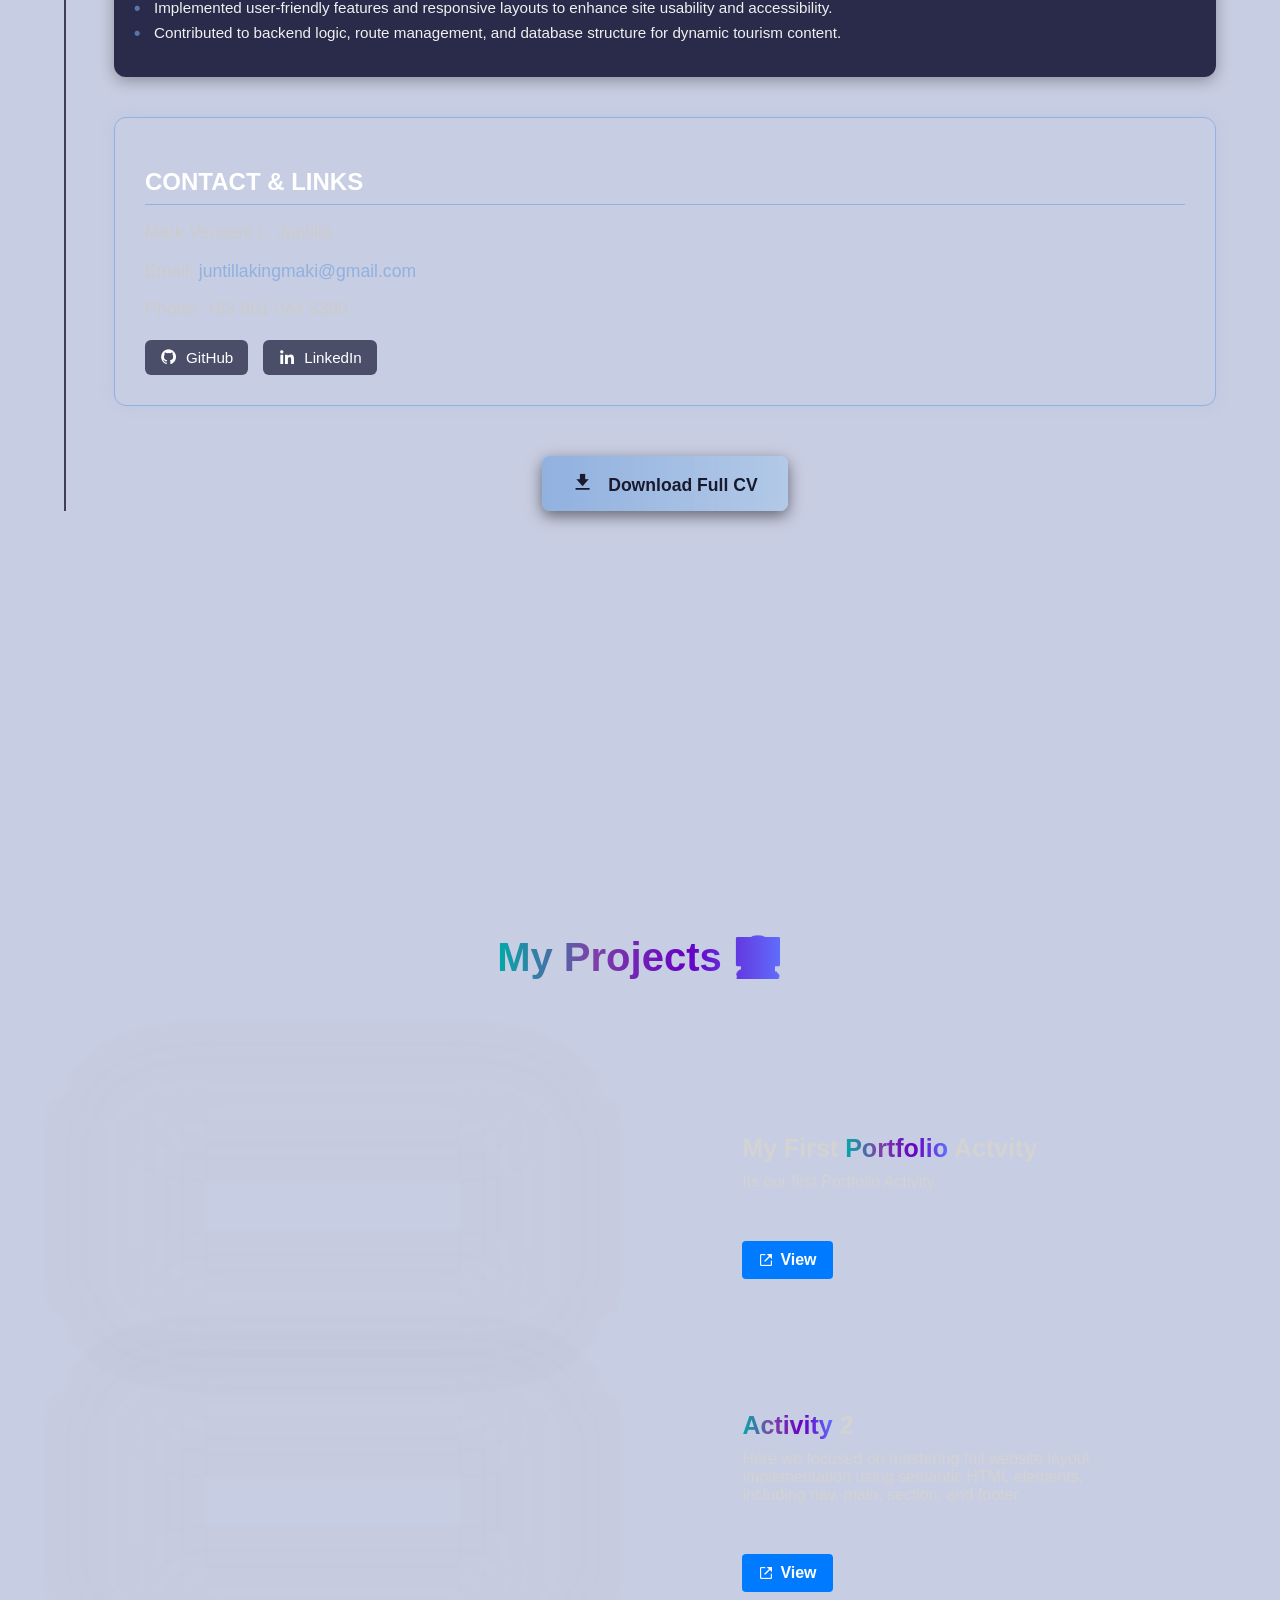
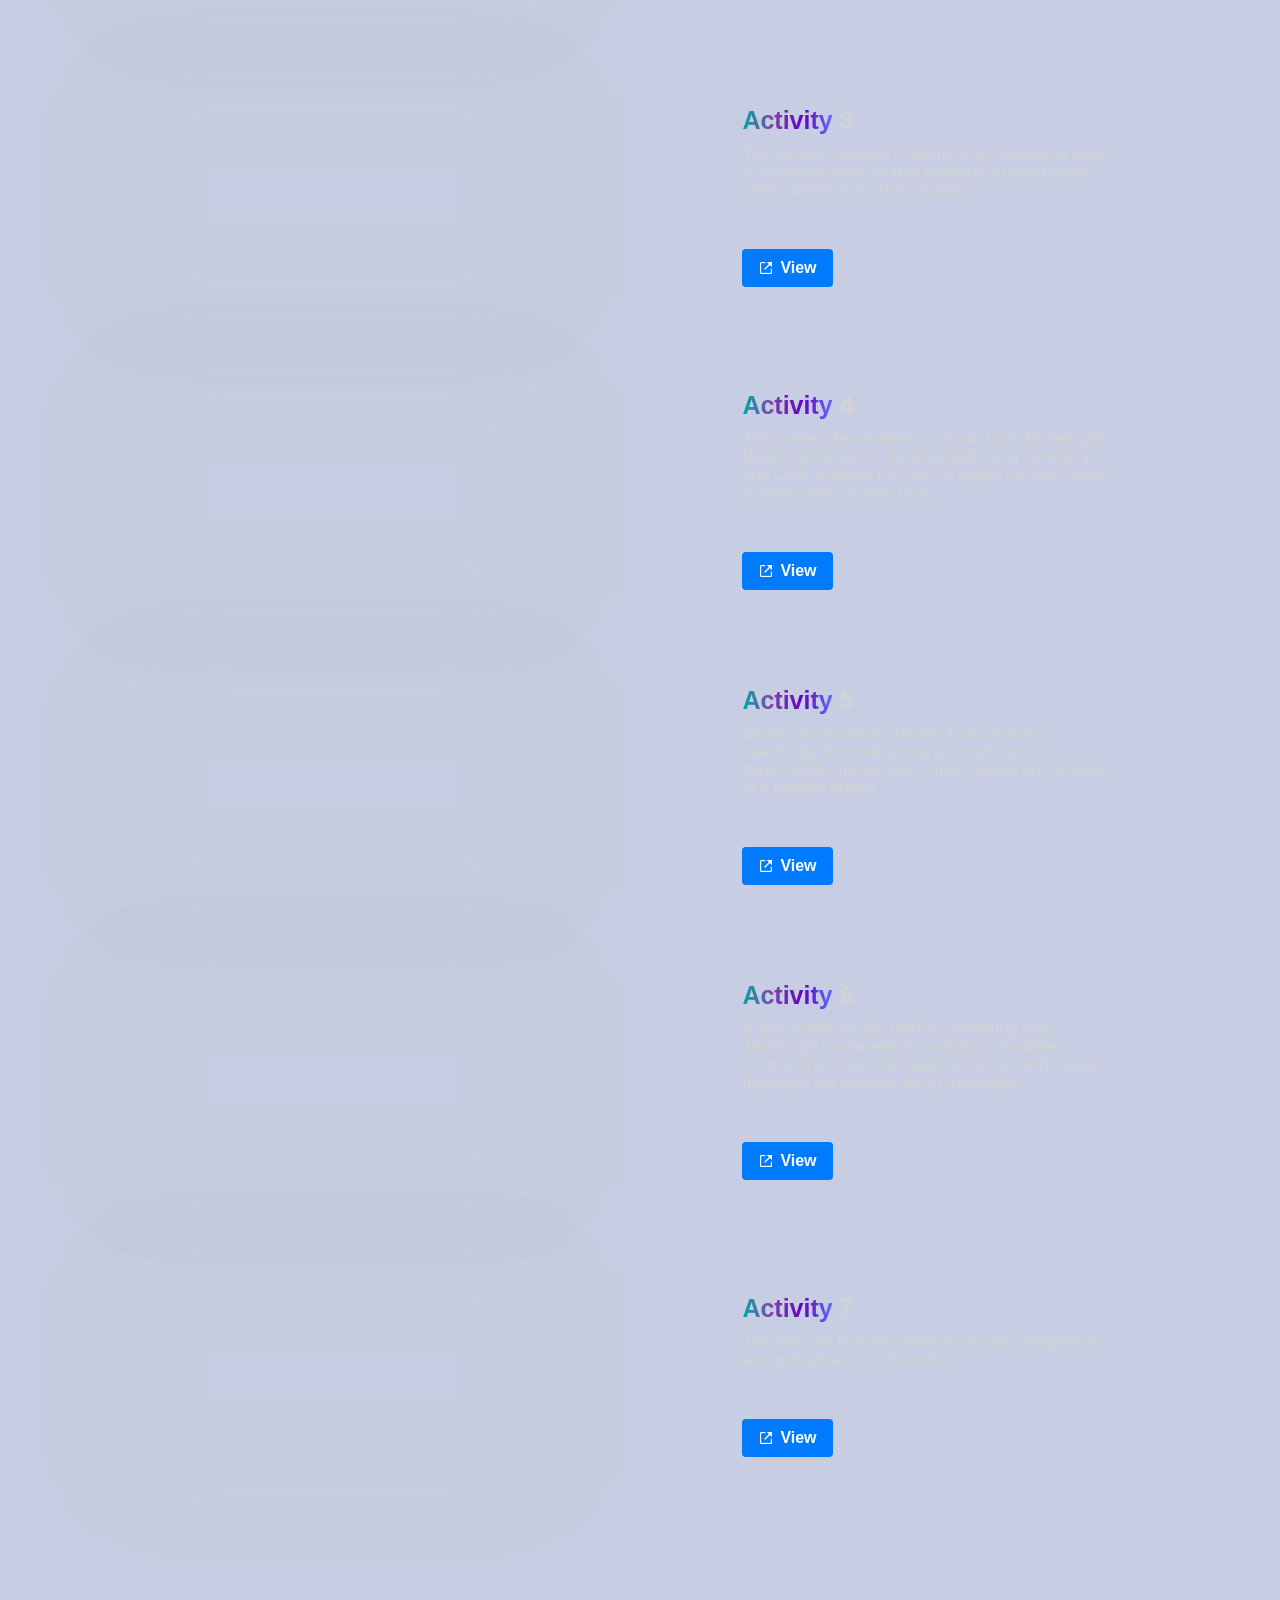
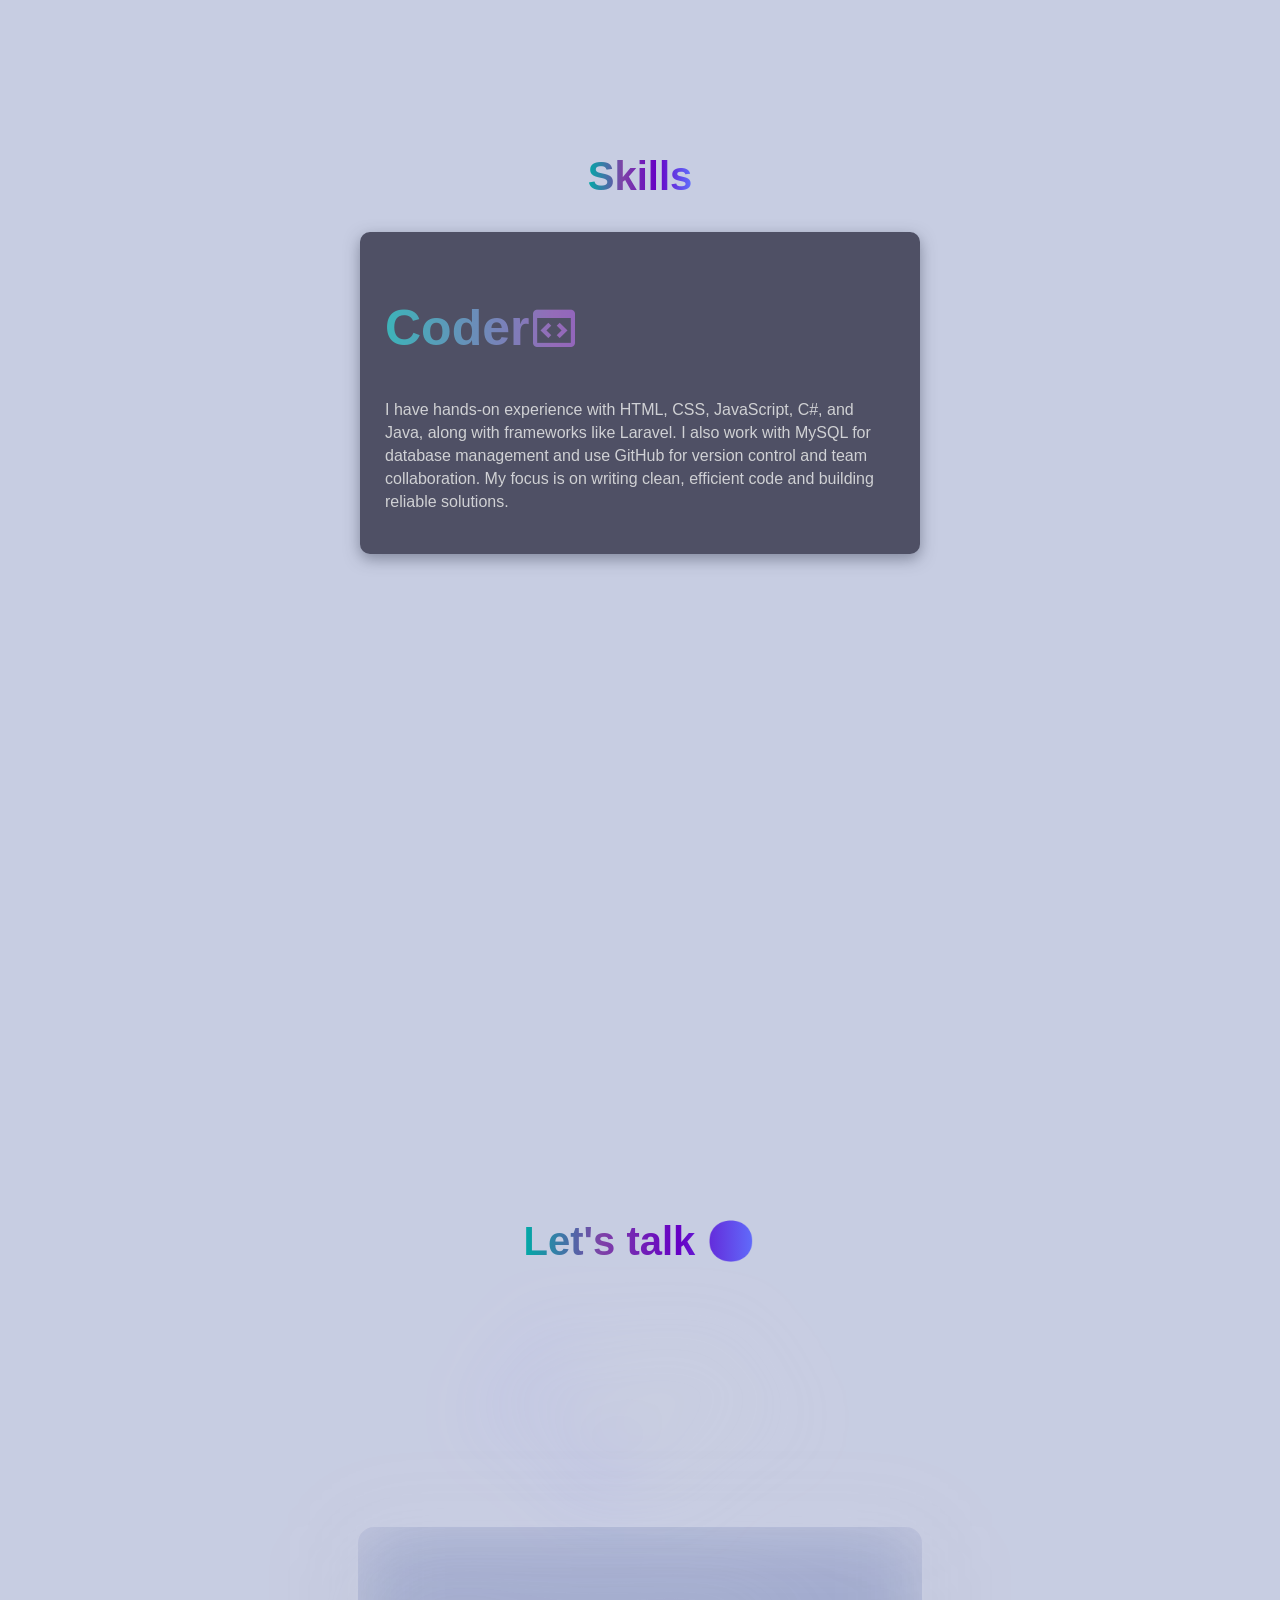
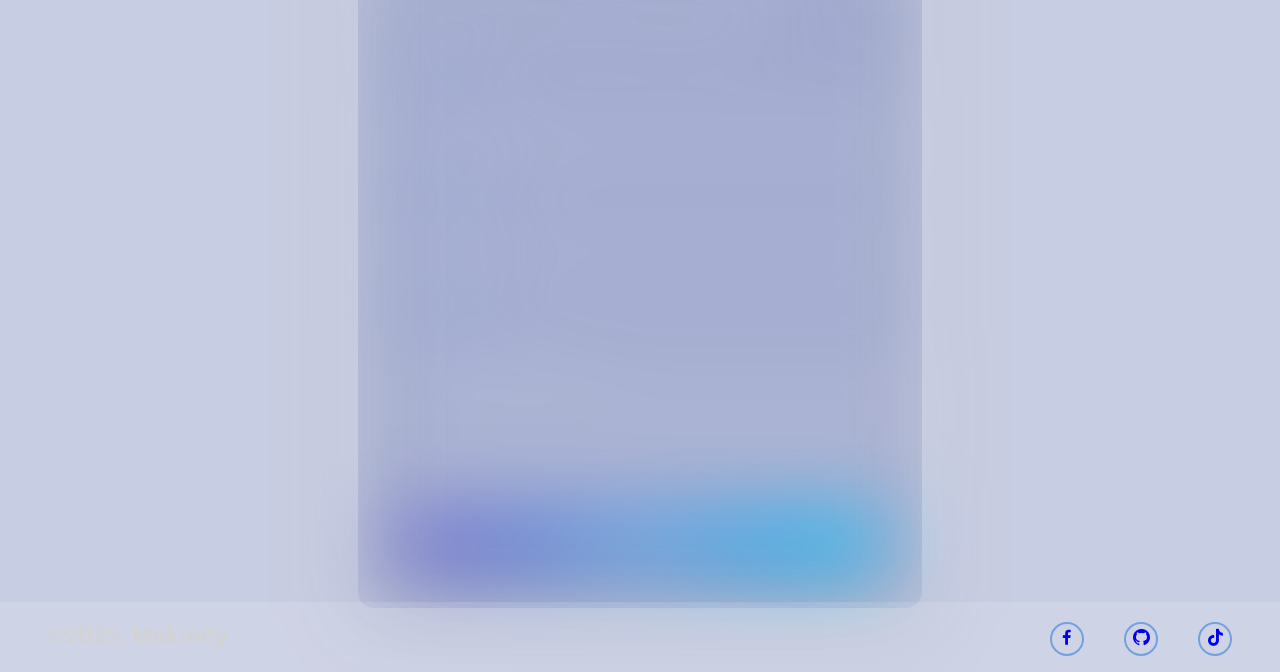
==== commit c128a1b8: "remove color game on mobile view" ====
--- a/index.html
+++ b/index.html
@@ -96,7 +96,6 @@
                 </a>
             </div>
 
-            <!-- Video Background or Skills Preview -->
             <div class="skills-video-box">
                 <div id="color-match-game" class="game-container">
                     <div id="game-display">
--- a/style.css
+++ b/style.css
@@ -1090,8 +1090,7 @@
     }
 
     .hero .skills-video-box{
-        height: 200px;
-        top: 5%;
+        display: none !important;
     }
 
     .info-cards{
@@ -1257,8 +1256,7 @@
     }
 
     .hero .skills-video-box {
-        display: none;
-        
+        display: none !important;
     }
 
     .blackhole-box {
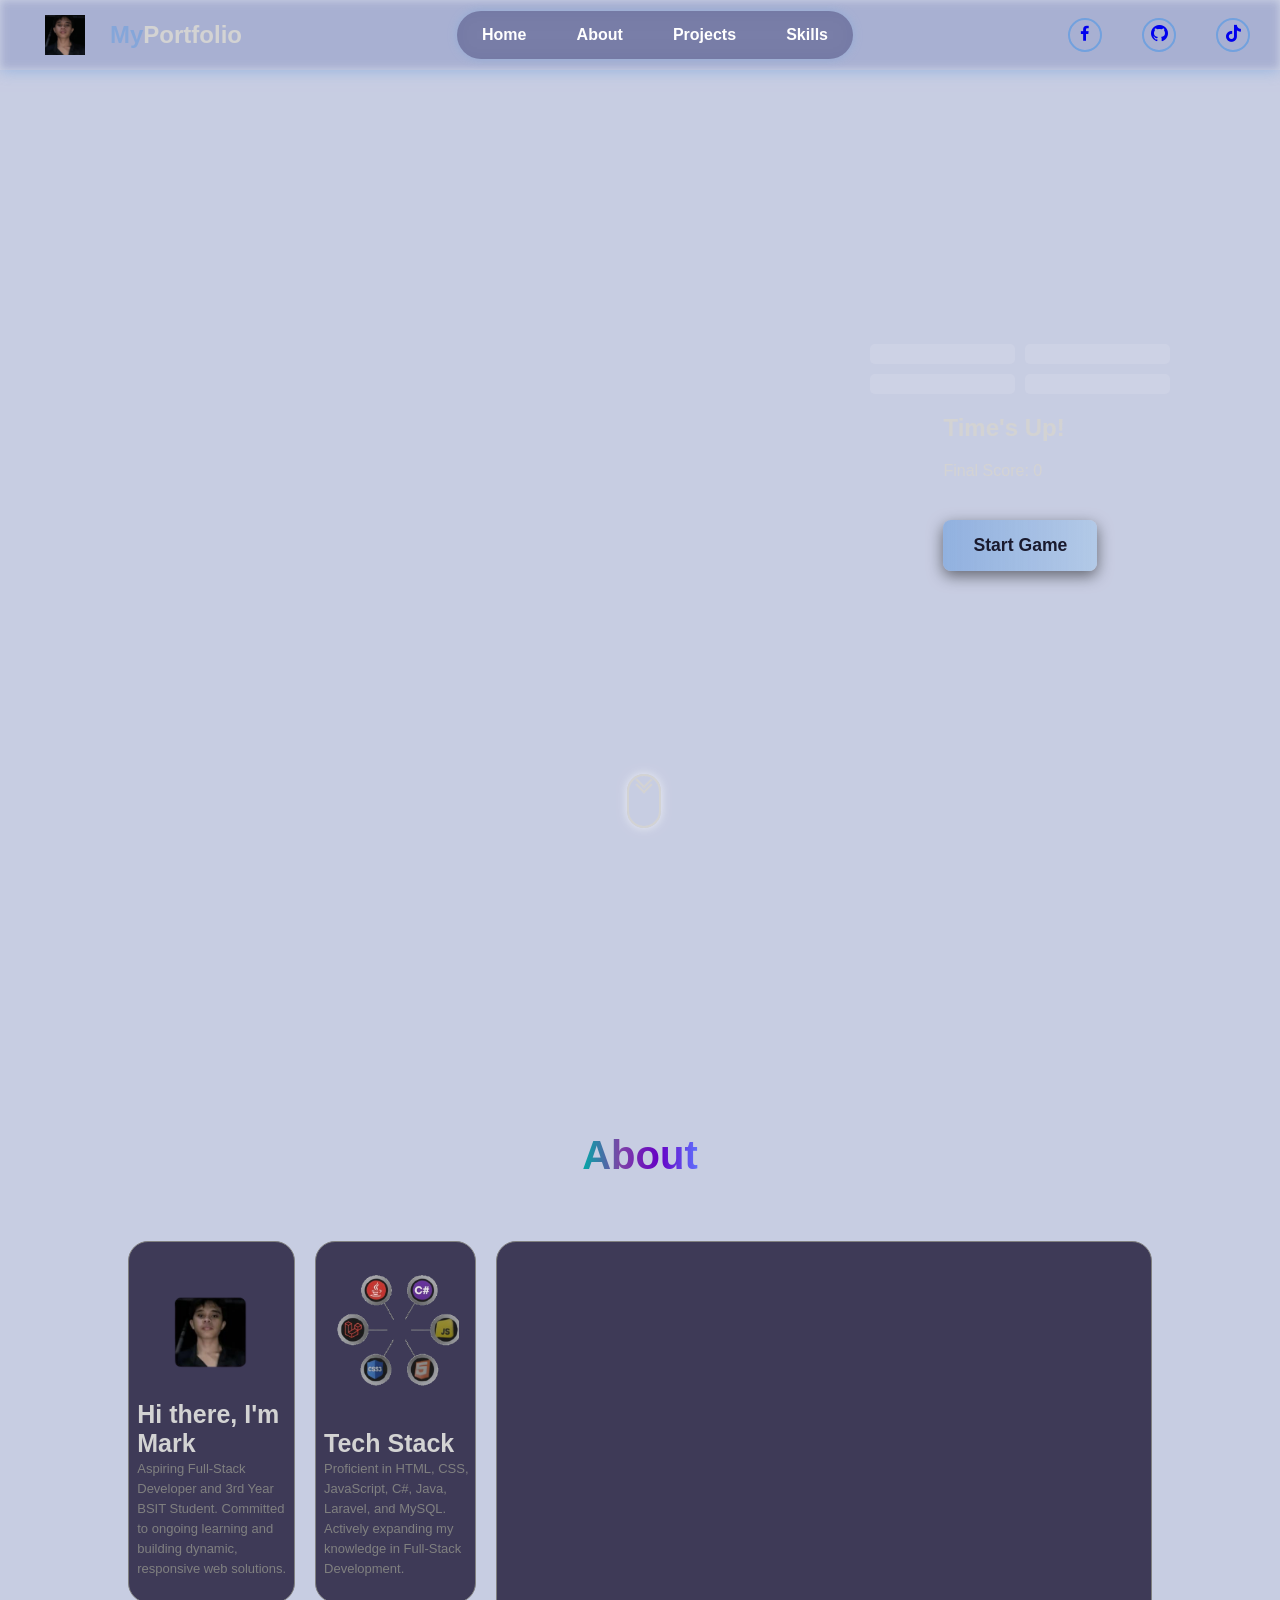
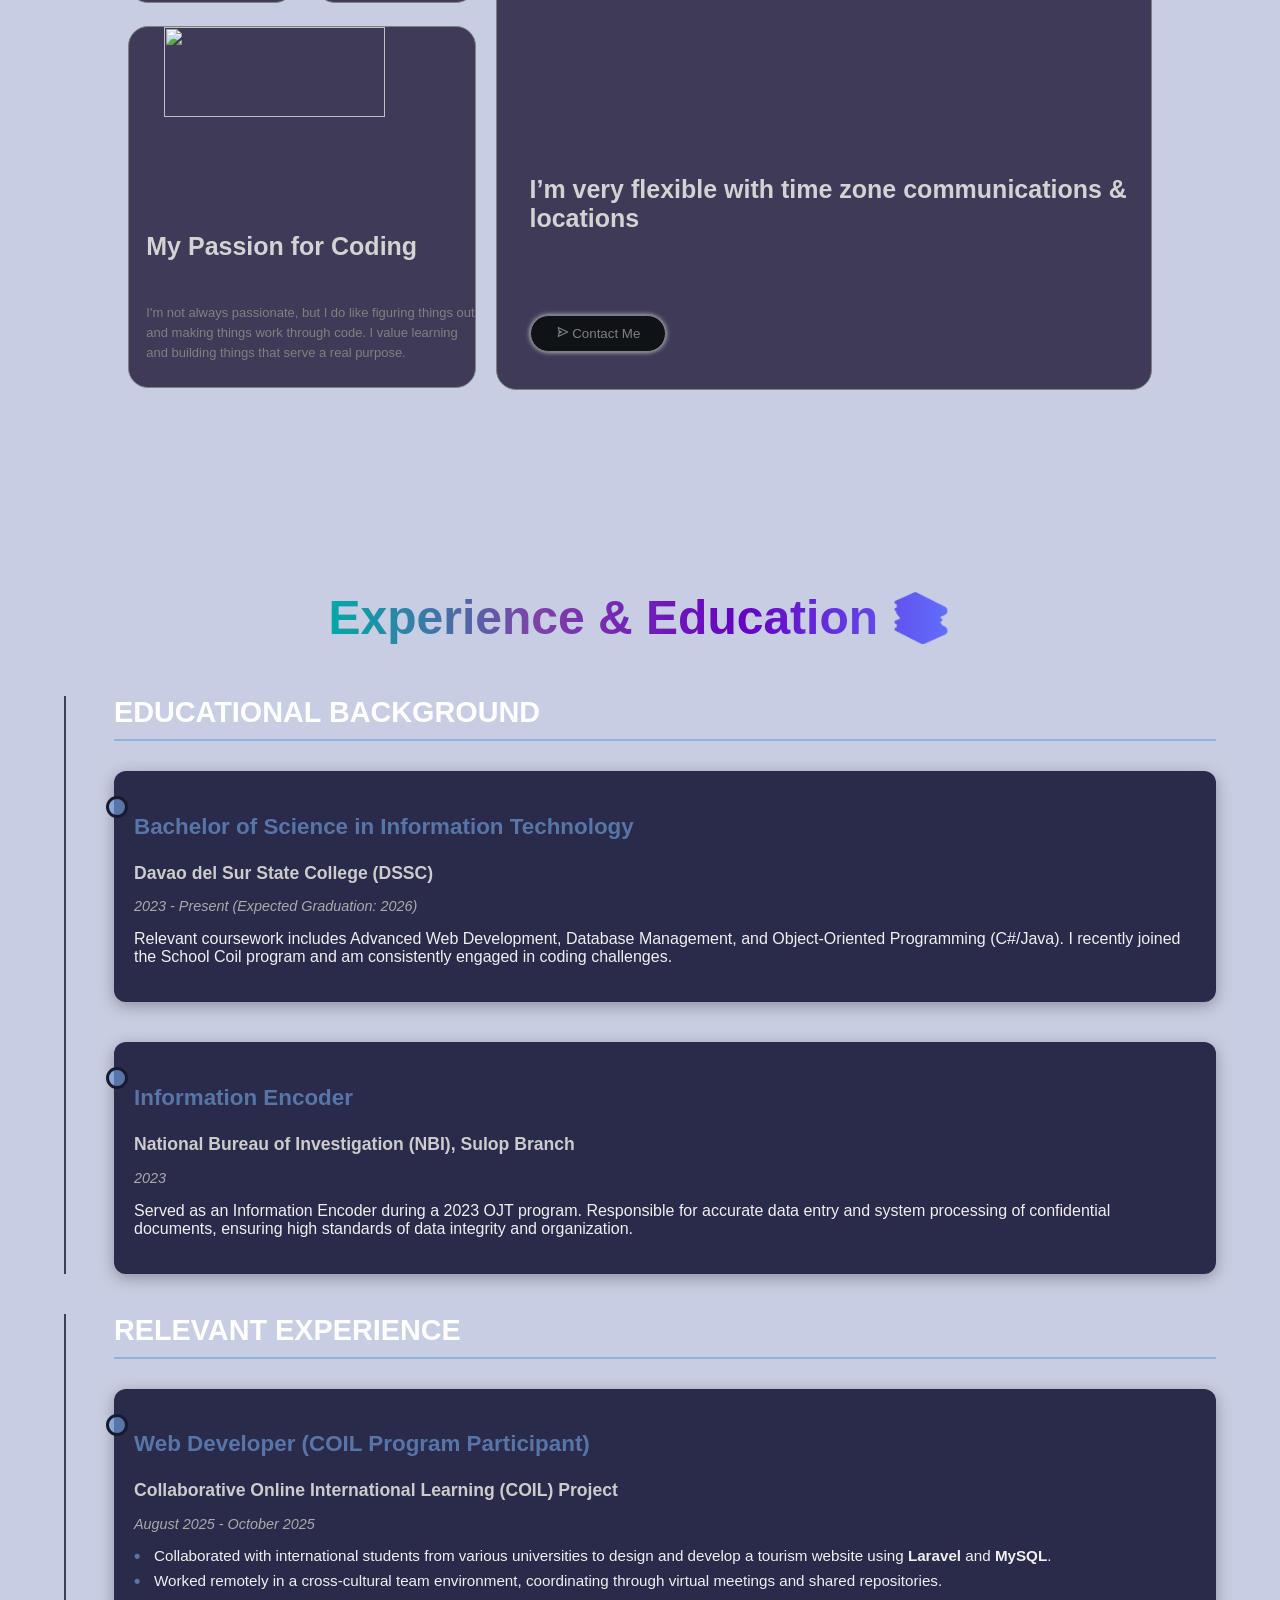
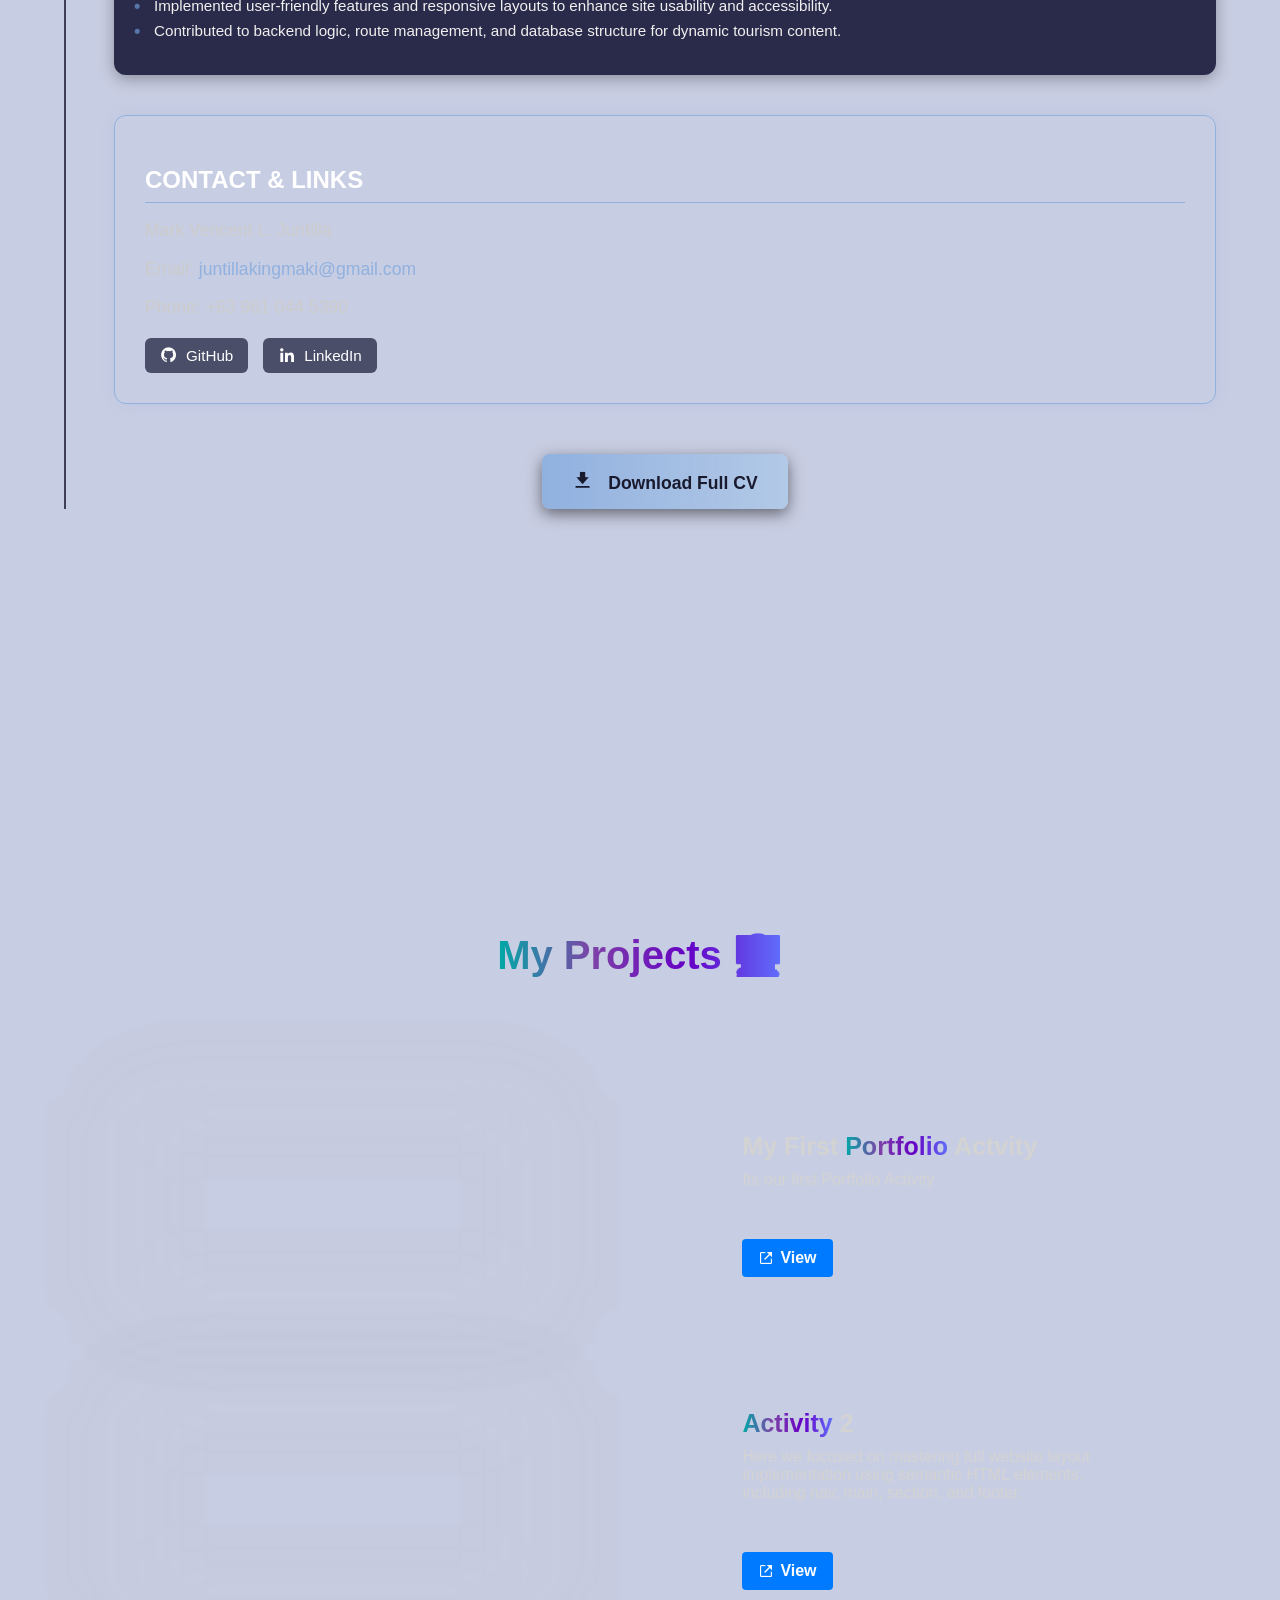
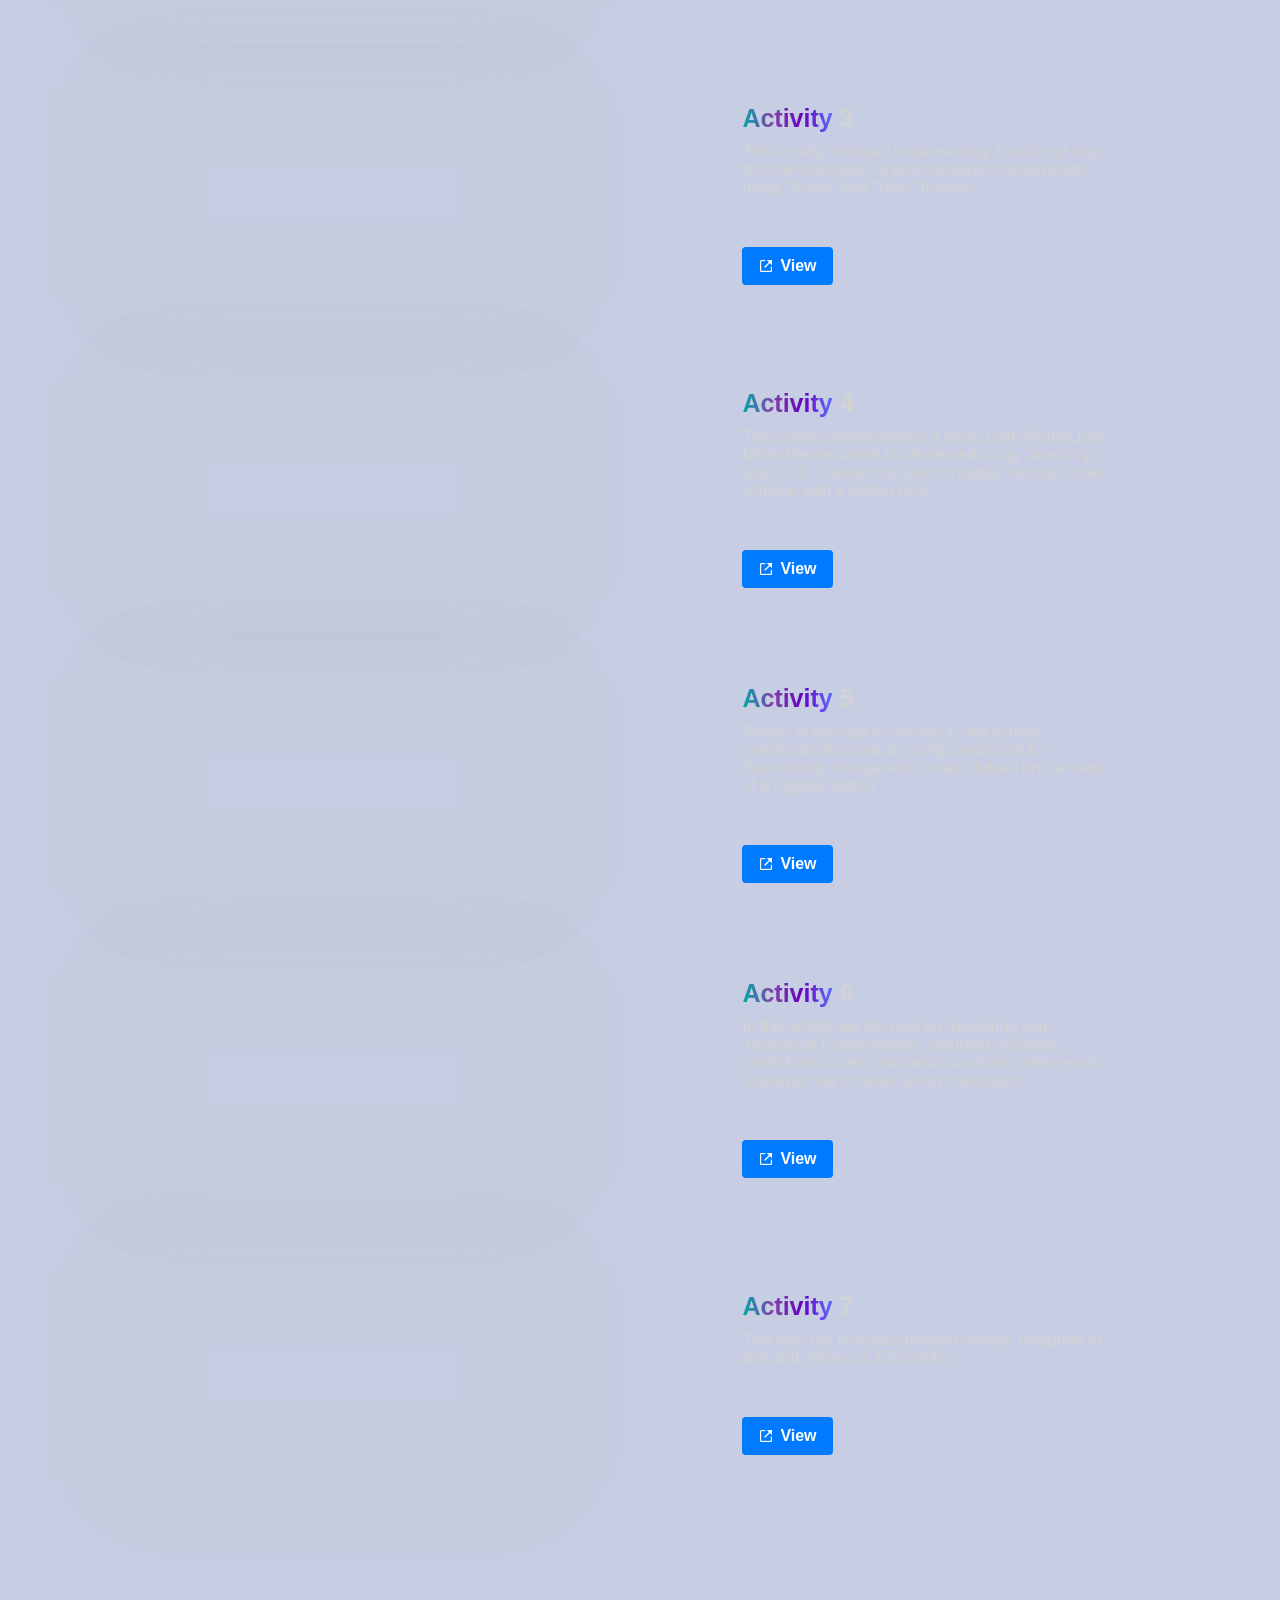
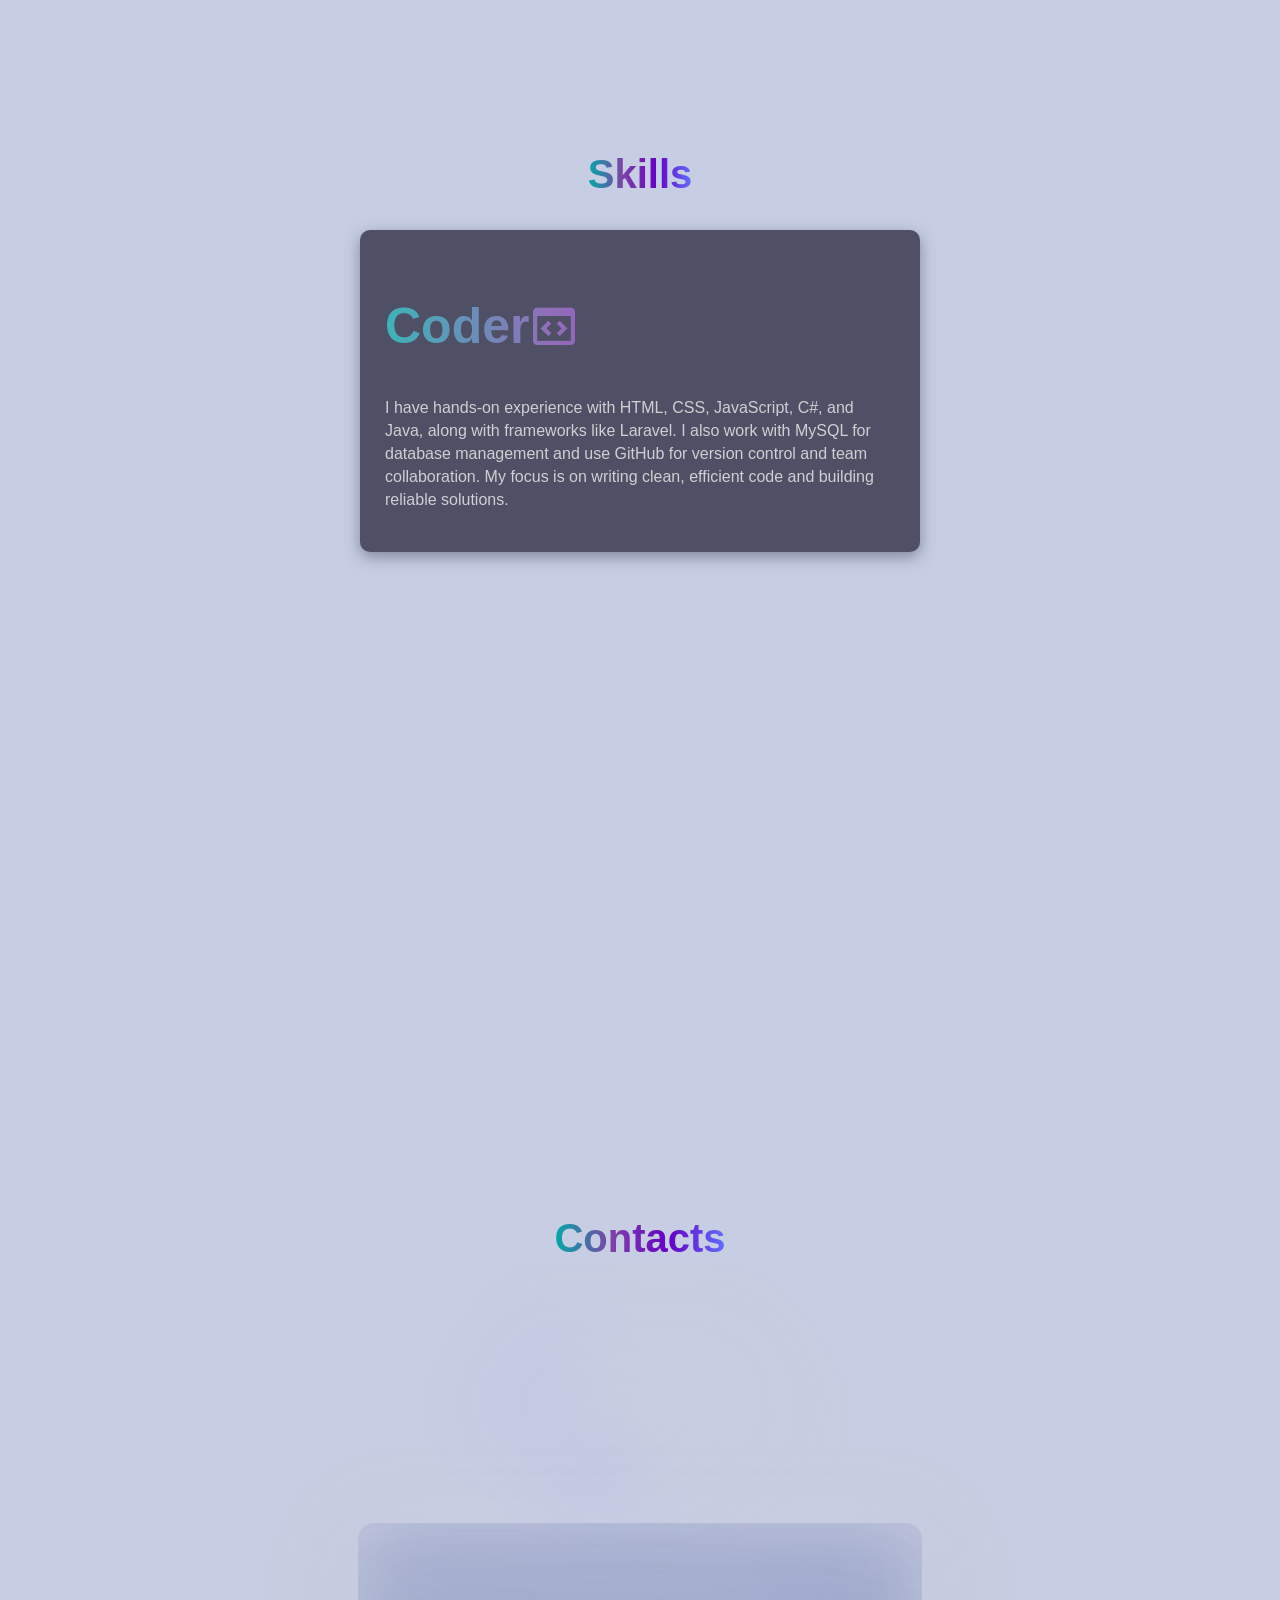
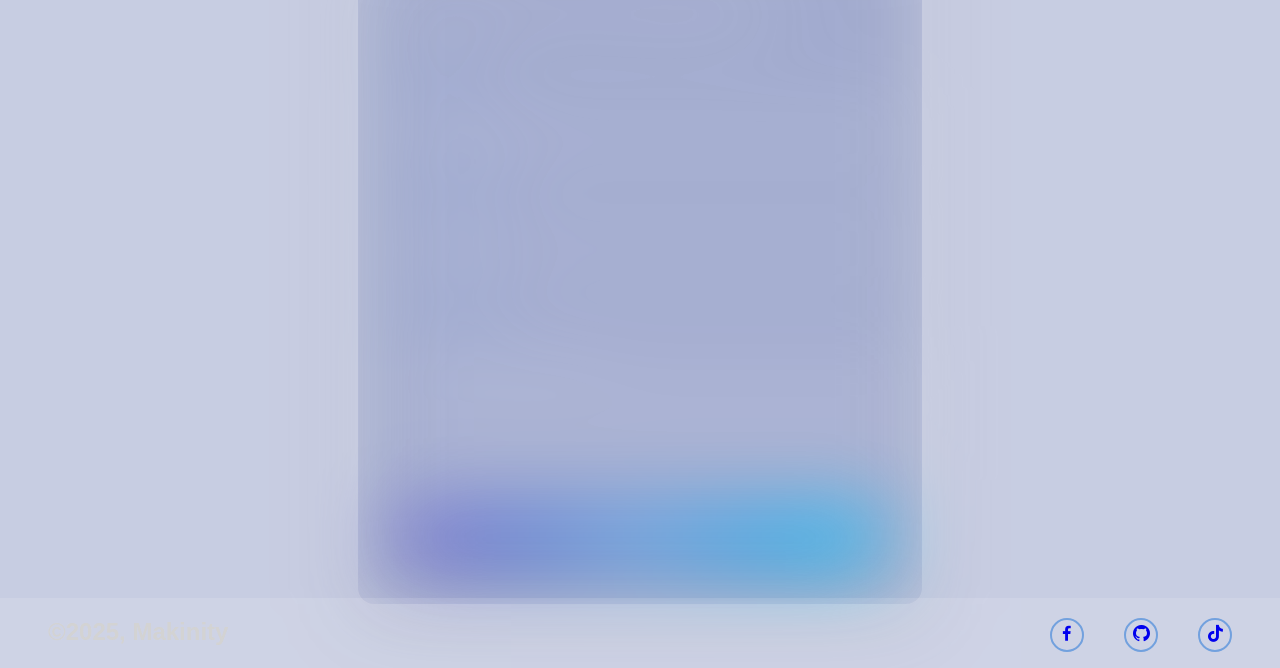
==== commit 4914d9bf: "updated section titles" ====
--- a/index.html
+++ b/index.html
@@ -130,7 +130,7 @@
         </section>
 
         <section class="info-section" id="about">
-            <h1 class="section-title autoDisplay"><span class="gradient">Hello,There👋</span></h1>
+            <h1 class="section-title autoDisplay"><span class="gradient">About</span></h1>
             <div class="info-cards">
                 <div class="card ">
                     <h1>Hi there, I'm Mark</h1>
@@ -371,7 +371,7 @@
         </section>
 
         <section class="contact-section" id="contact">
-            <h2 class="section-title autoDisplay"><span class="gradient">Let's talk 😊</span></h2>
+            <h2 class="section-title autoDisplay"><span class="gradient">Contacts</span></h2>
 
             <div class="social-box autoBlur">
                 <a href="tel:+639610445390"><i class='bx bxs-phone'></i> +63 961 044 5390</a>
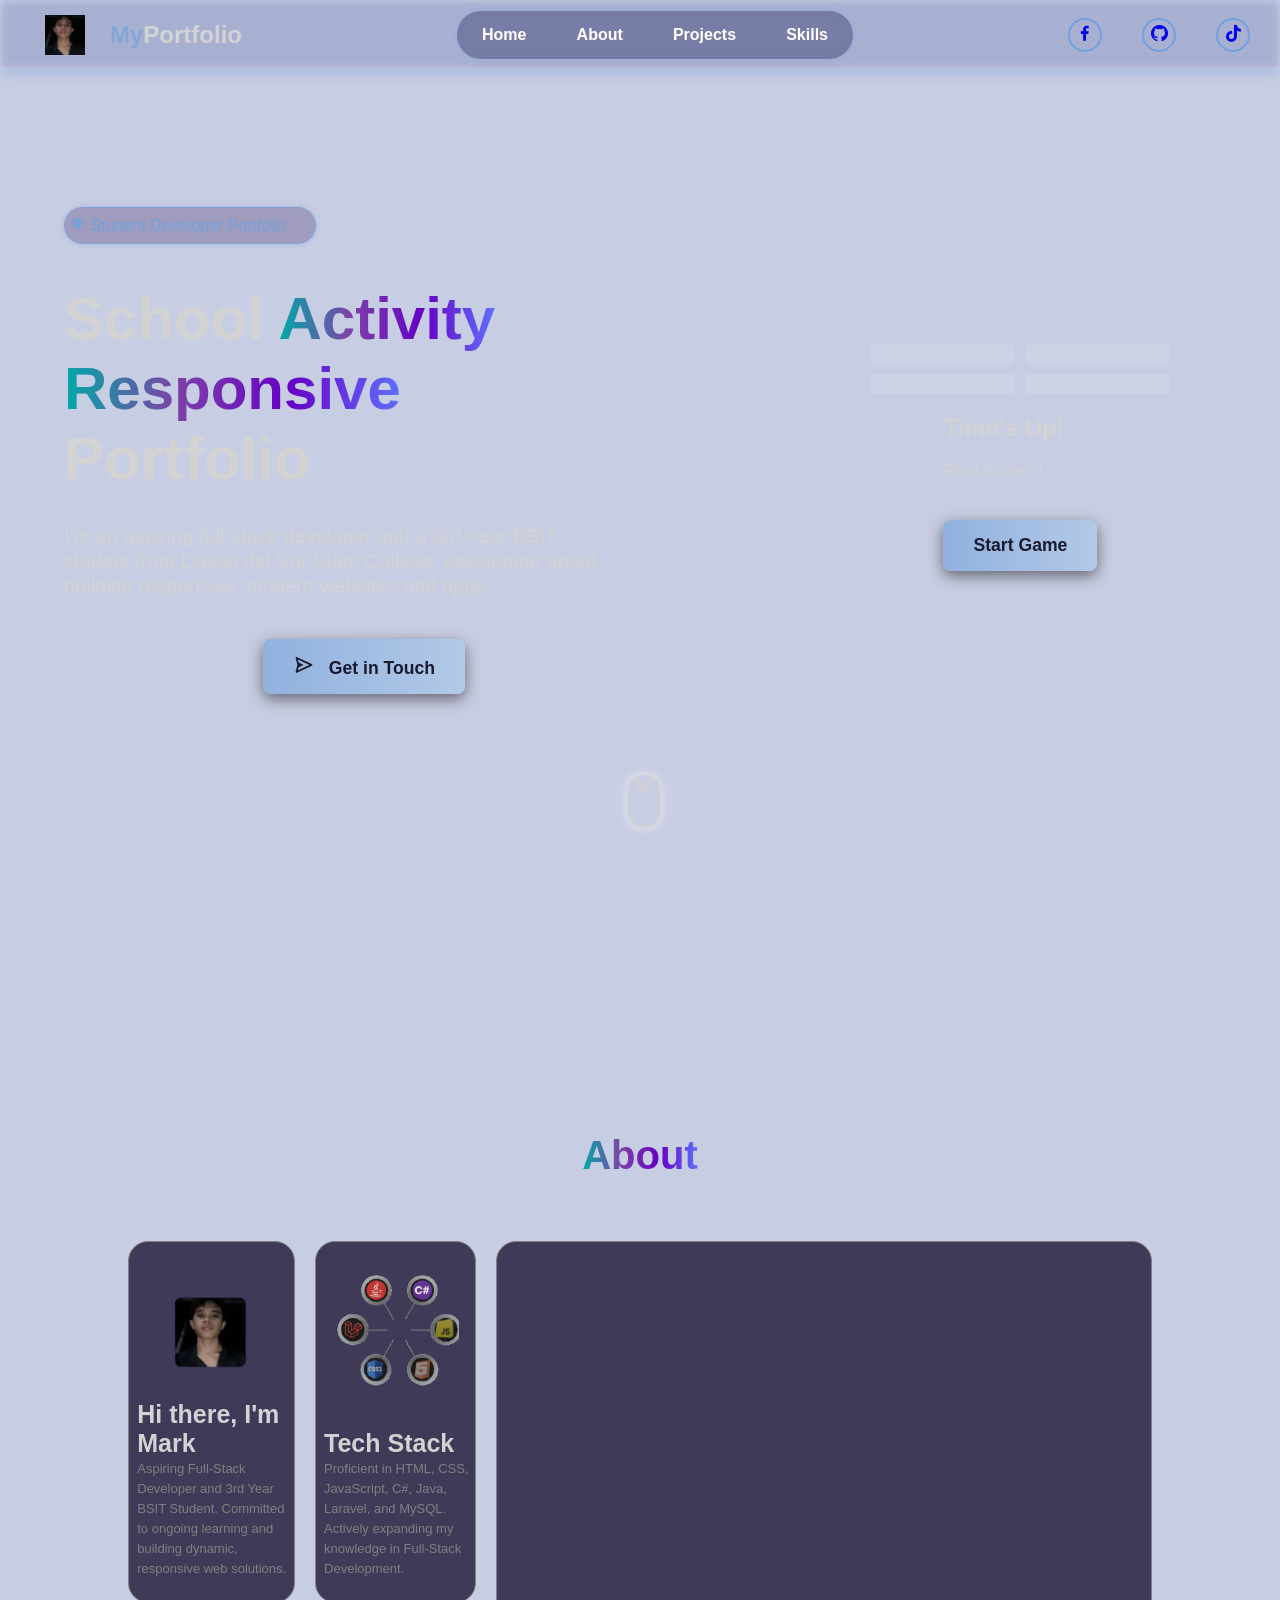
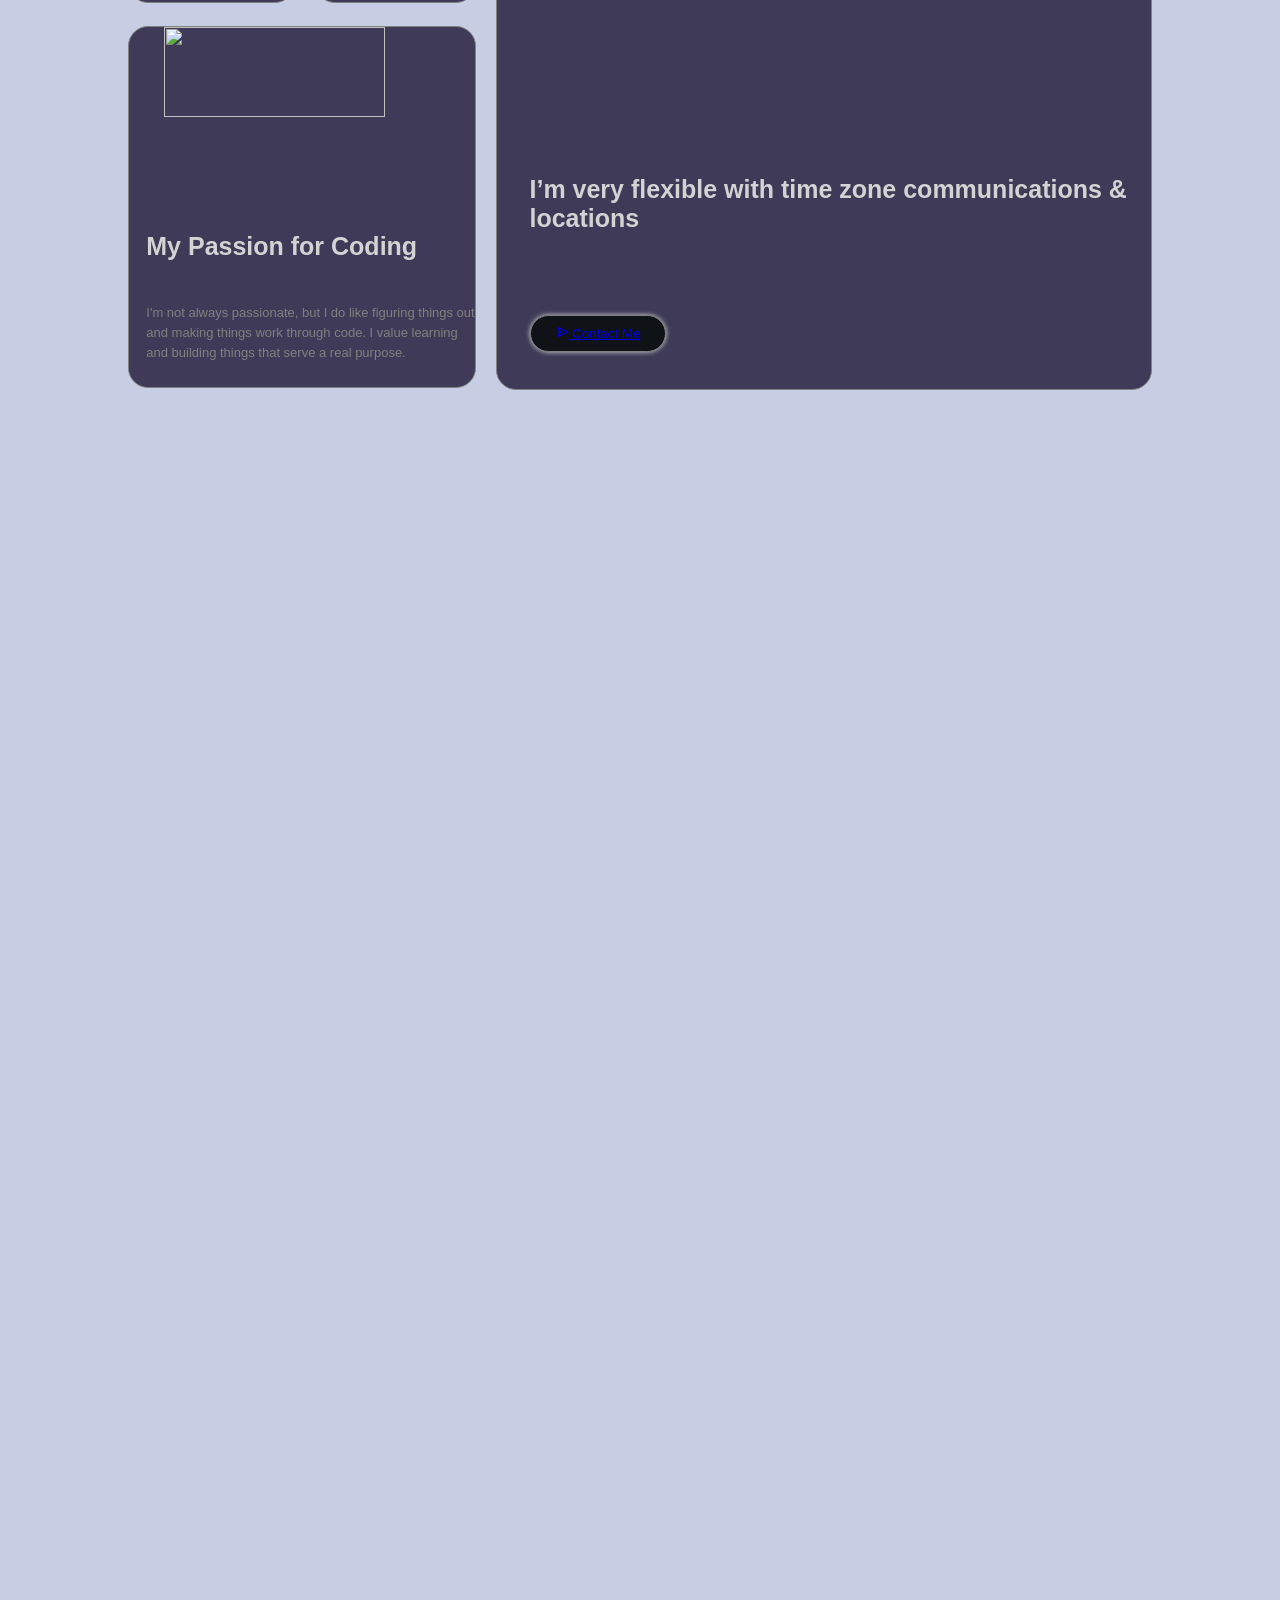
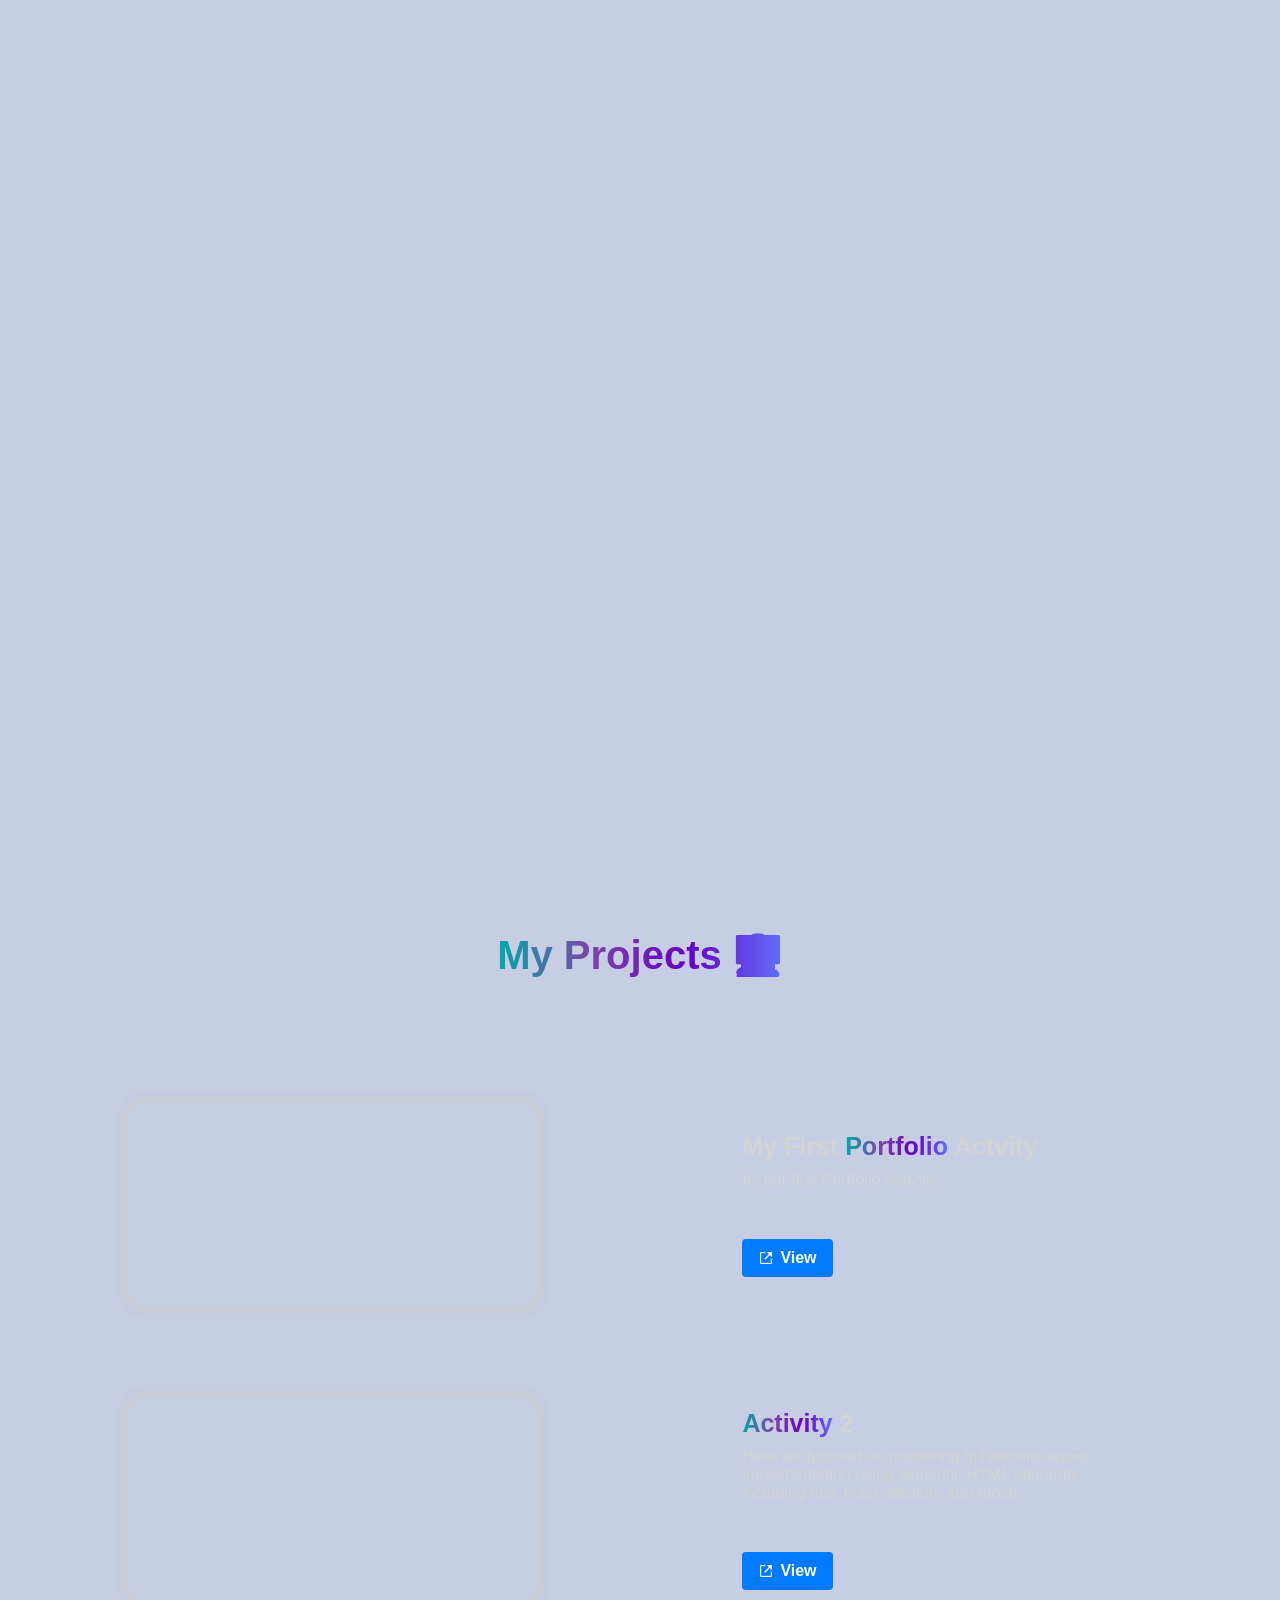
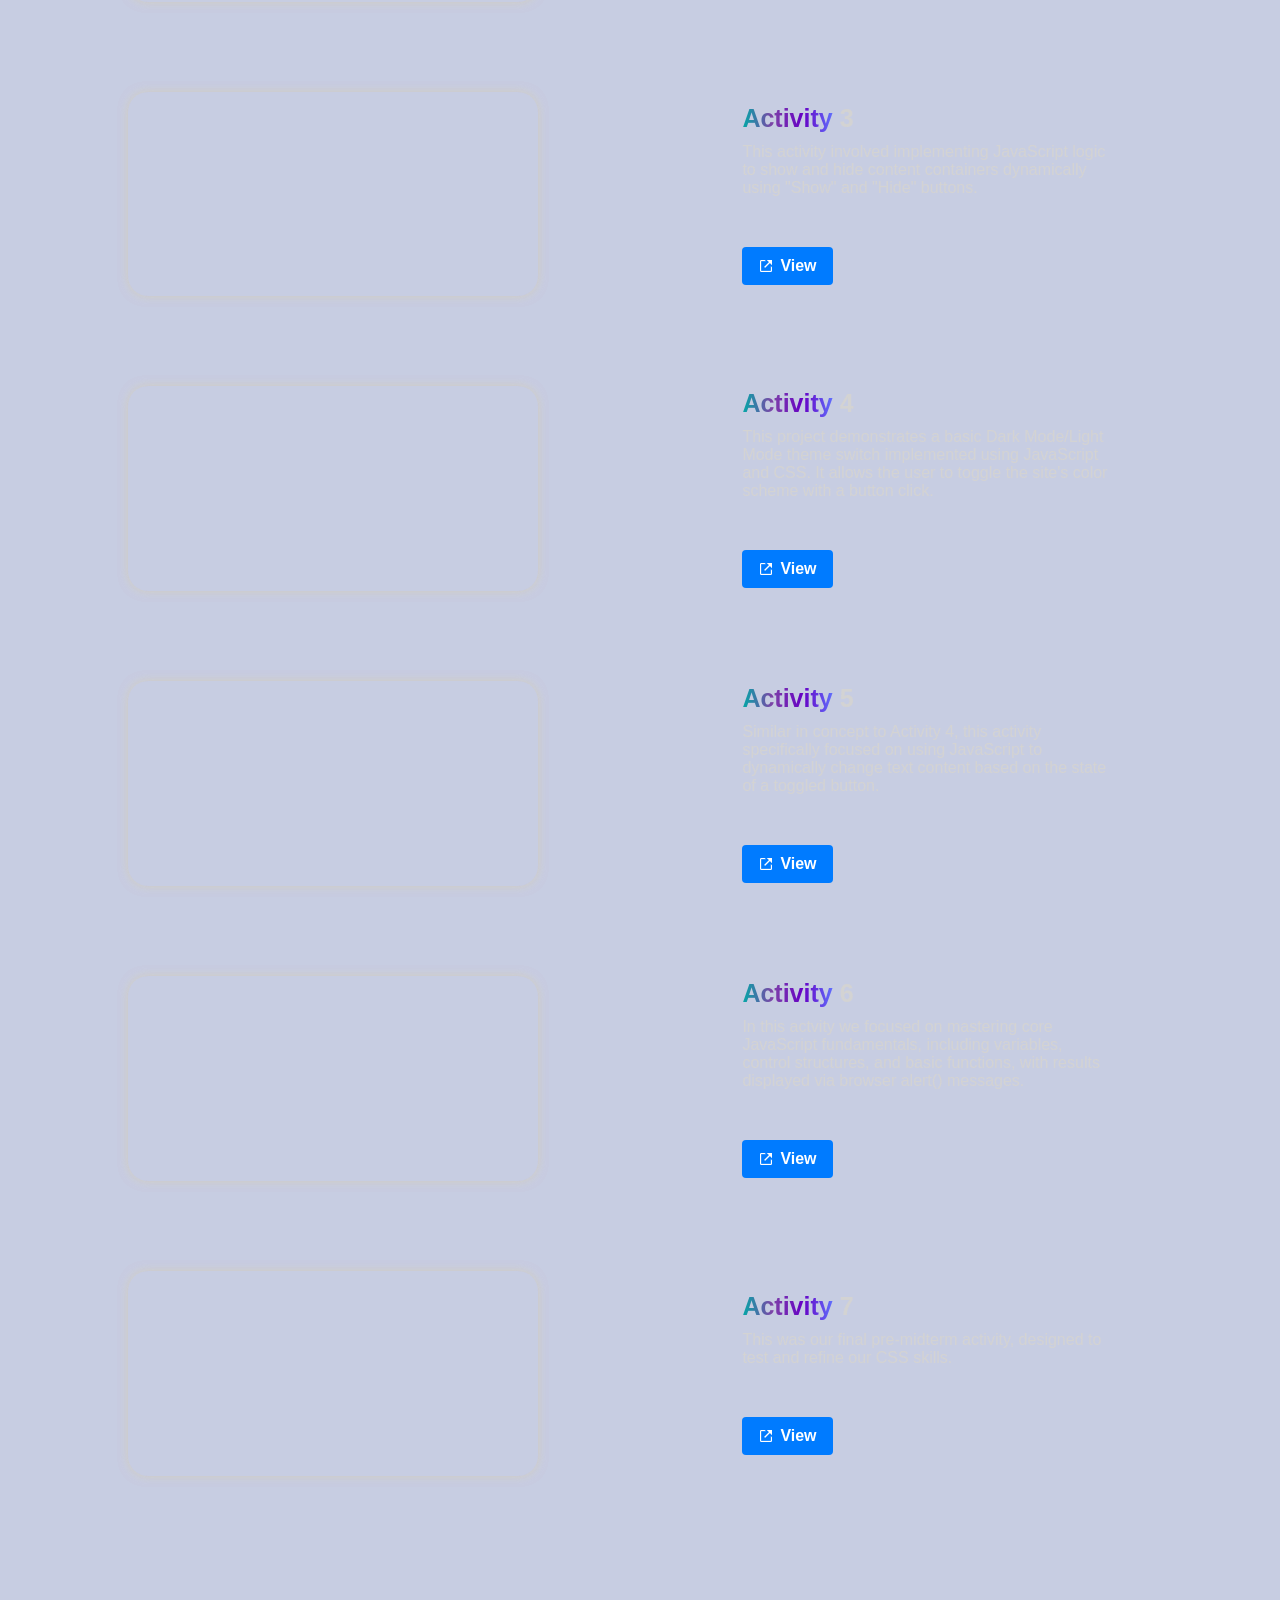
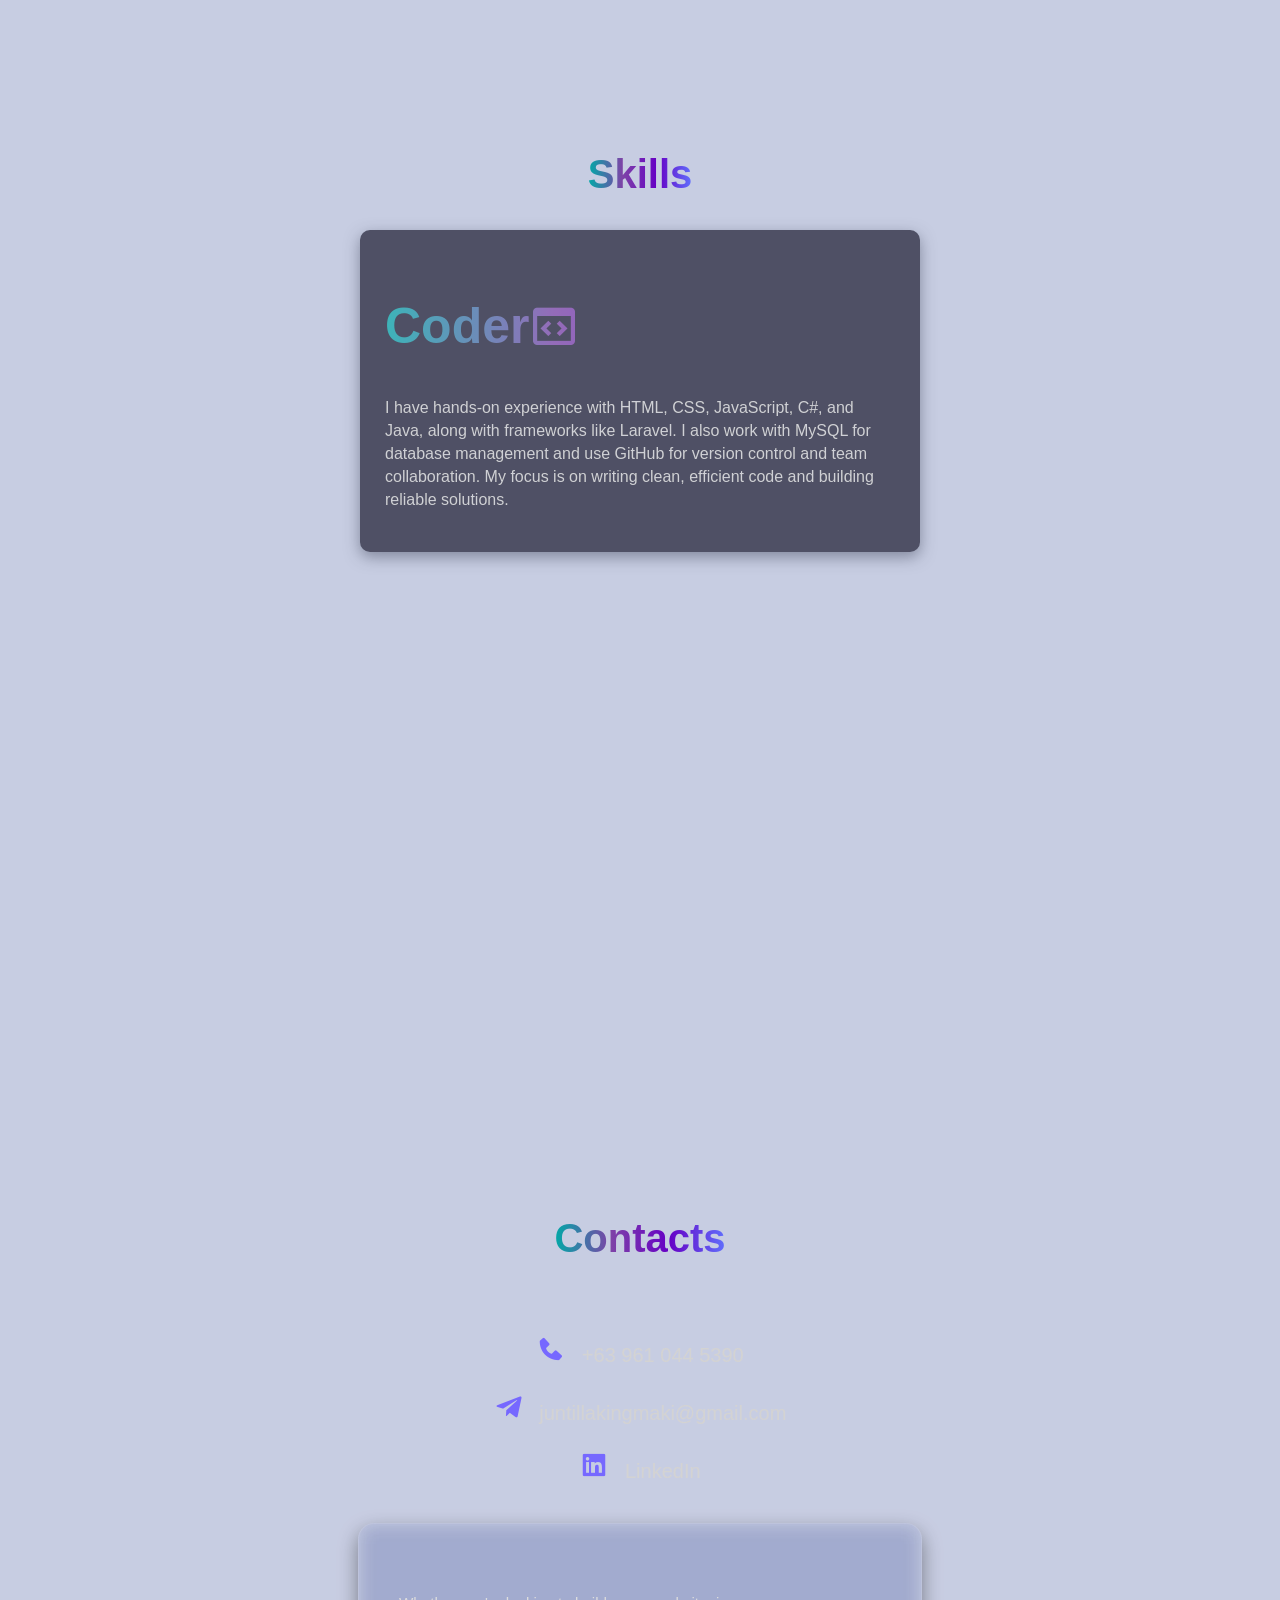
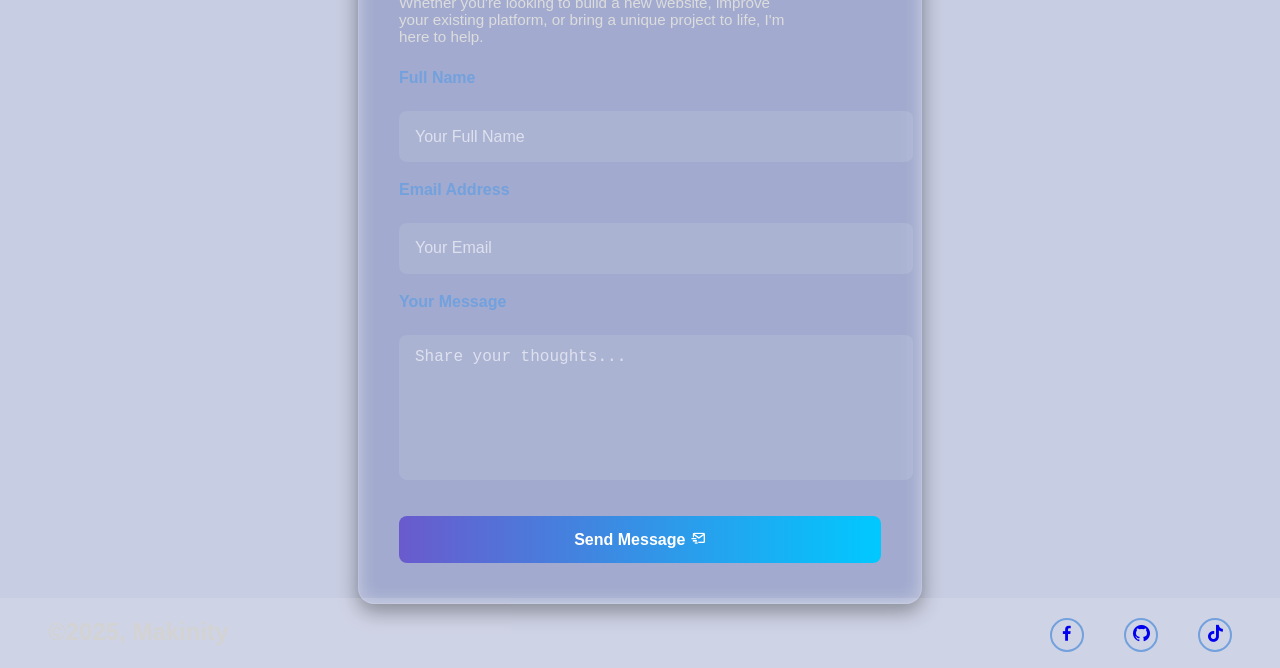
==== commit ec3347fb: "remove scroll down icon in mobile view" ====
--- a/index.html
+++ b/index.html
@@ -153,7 +153,7 @@
                 
                     <video src="videos/glob.mp4" autoplay loop muted plays-inline></video>
 
-                    <button><i class='bx bx-send'></i> Contact Me</button>
+                    <button><a href="#contact"><i class='bx bx-send'></i> Contact Me</a></button>
                 </div>
 
                 <div class="card">
--- a/style.css
+++ b/style.css
@@ -1086,7 +1086,7 @@
     }
 
     .scroll-down{
-        bottom: 5%;
+        display: none;
     }
 
     .hero .skills-video-box{
@@ -1291,8 +1291,7 @@
     }
 
     .scroll-down{
-        bottom: 15%;
-        left: 60%;
+        display: none;
     }
 
     .section-title {
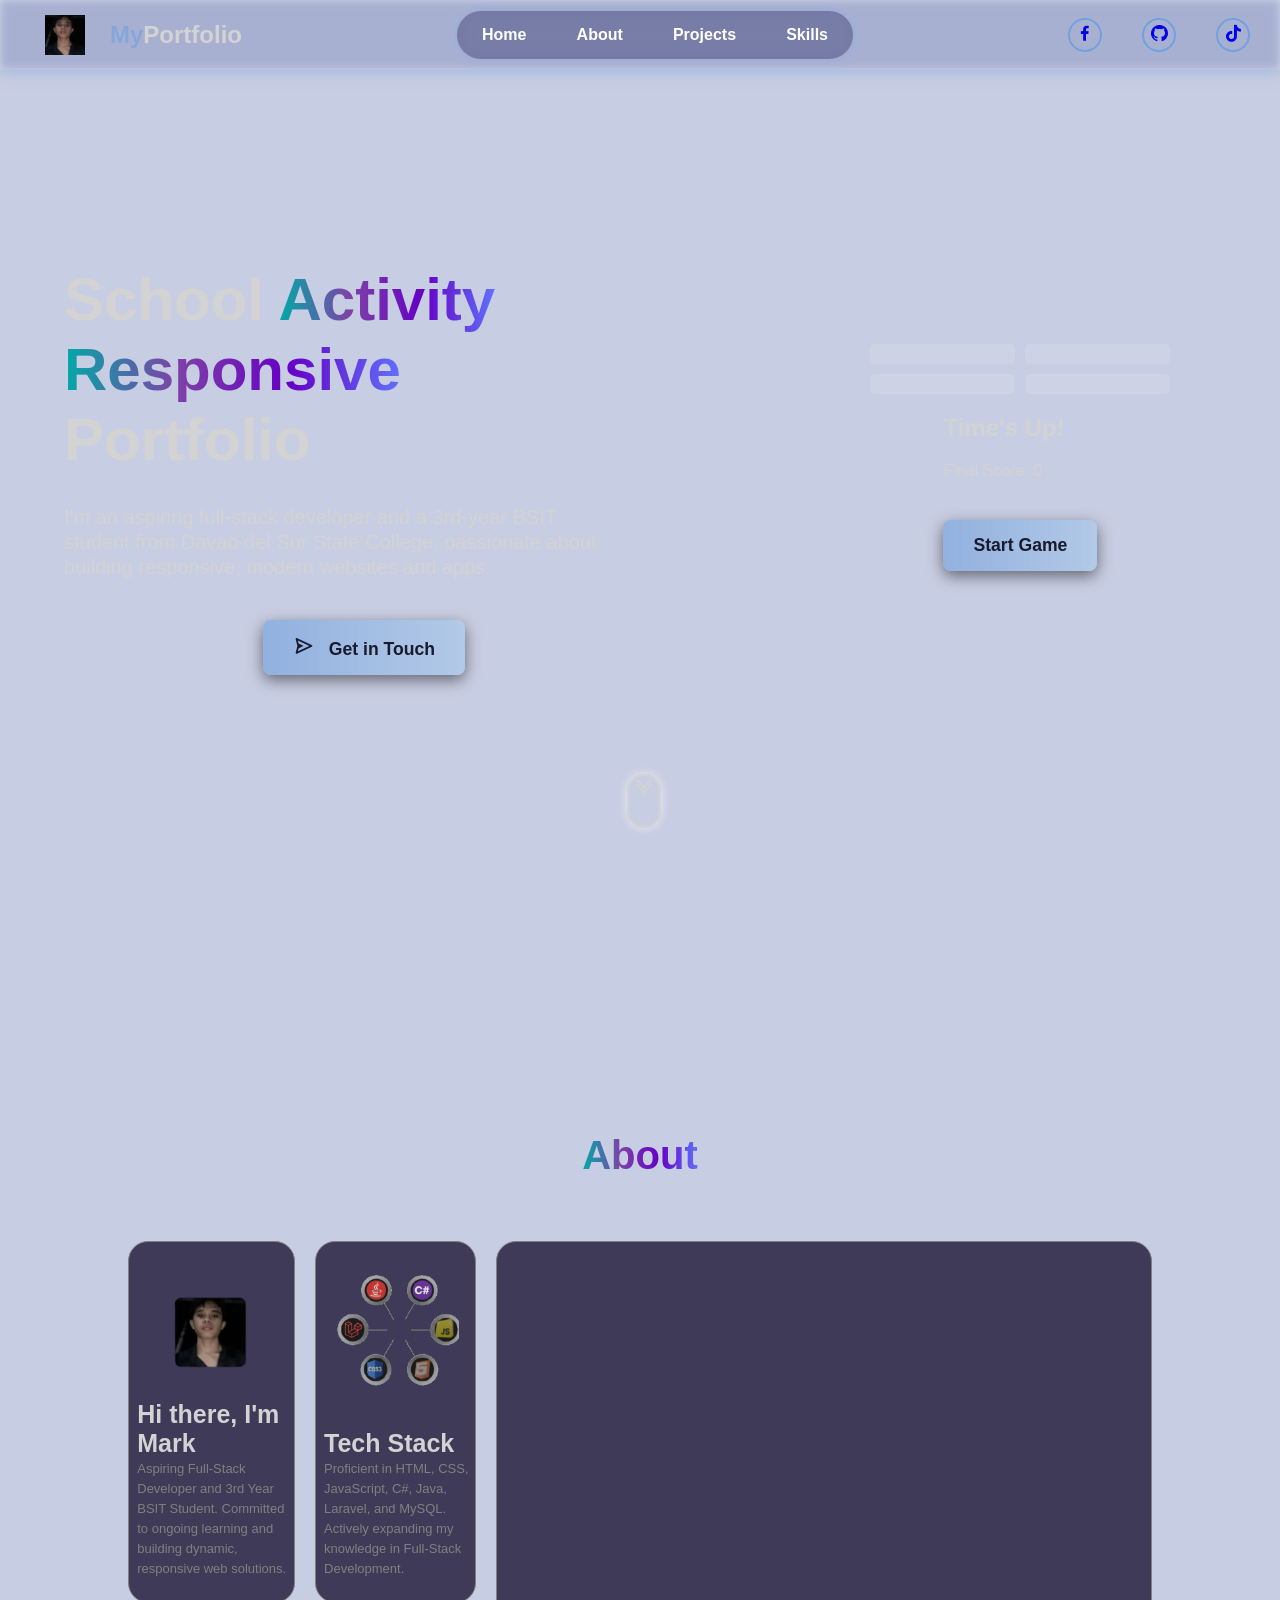
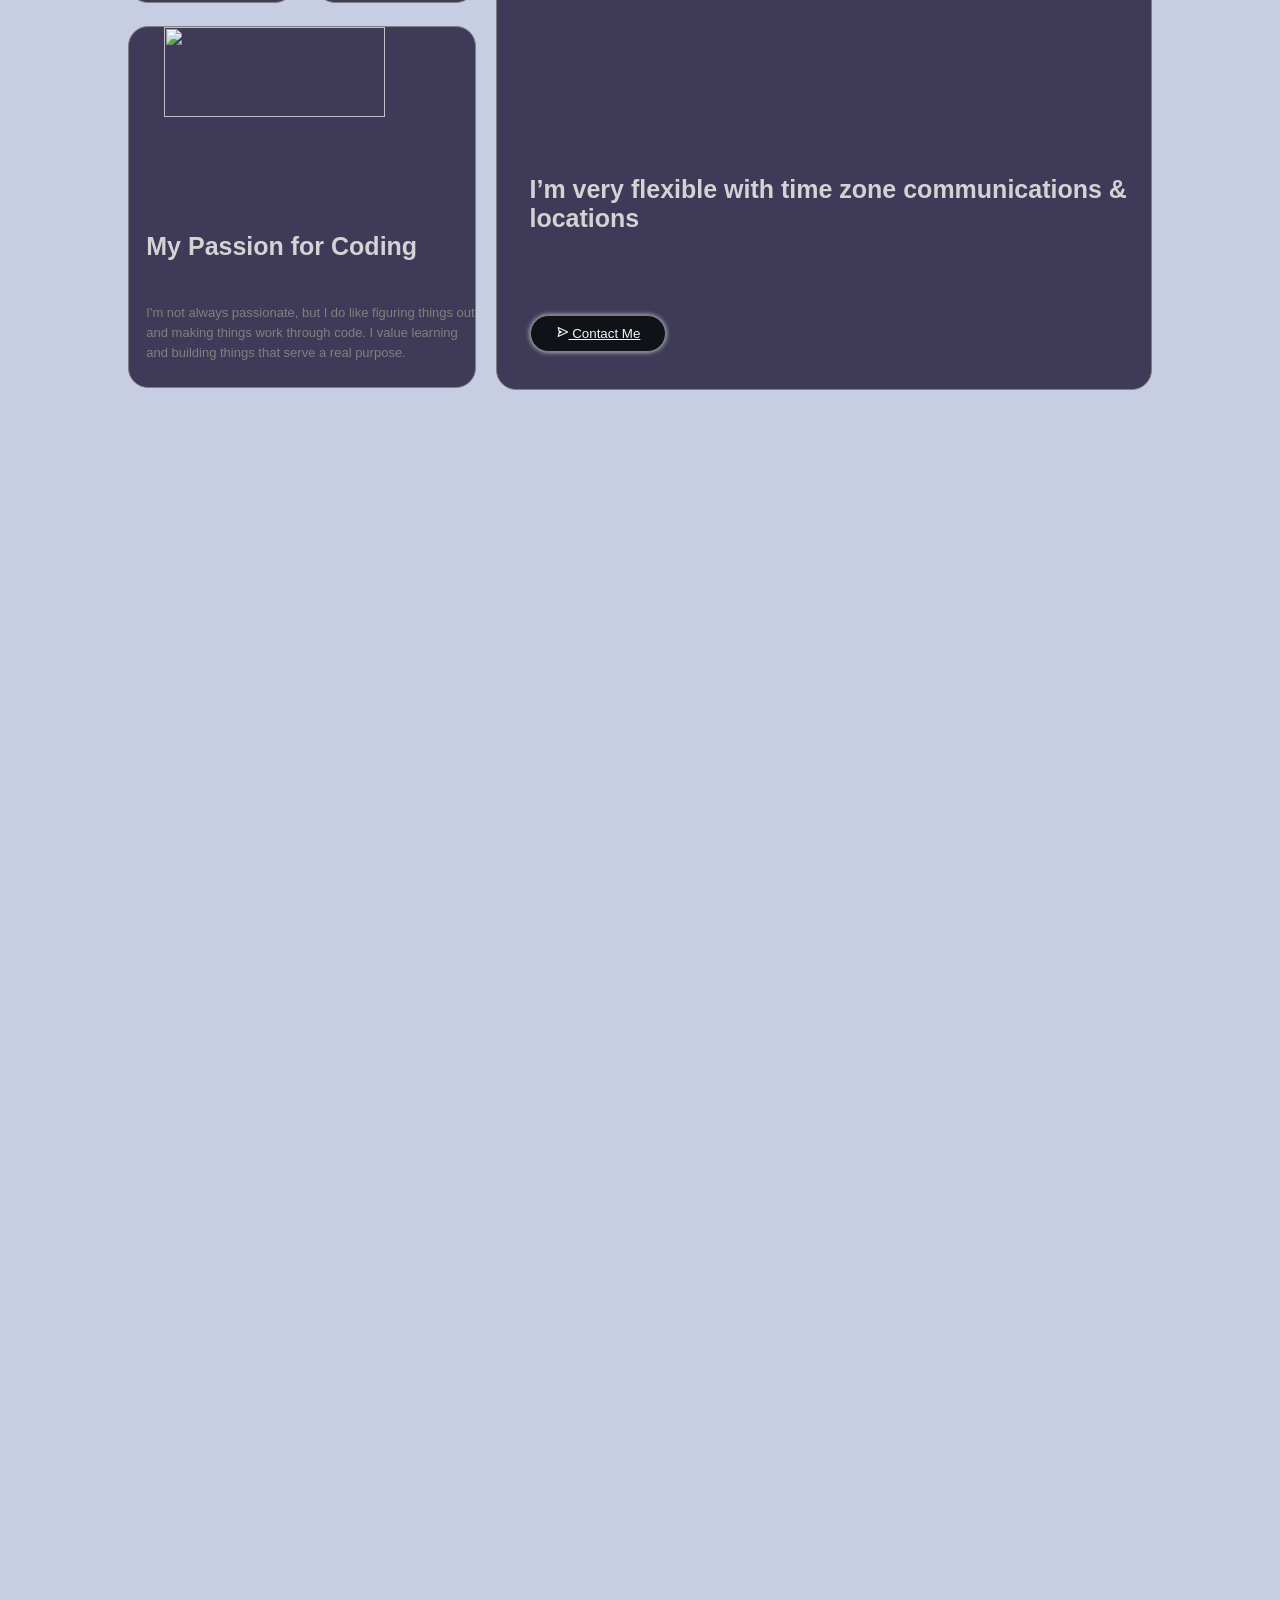
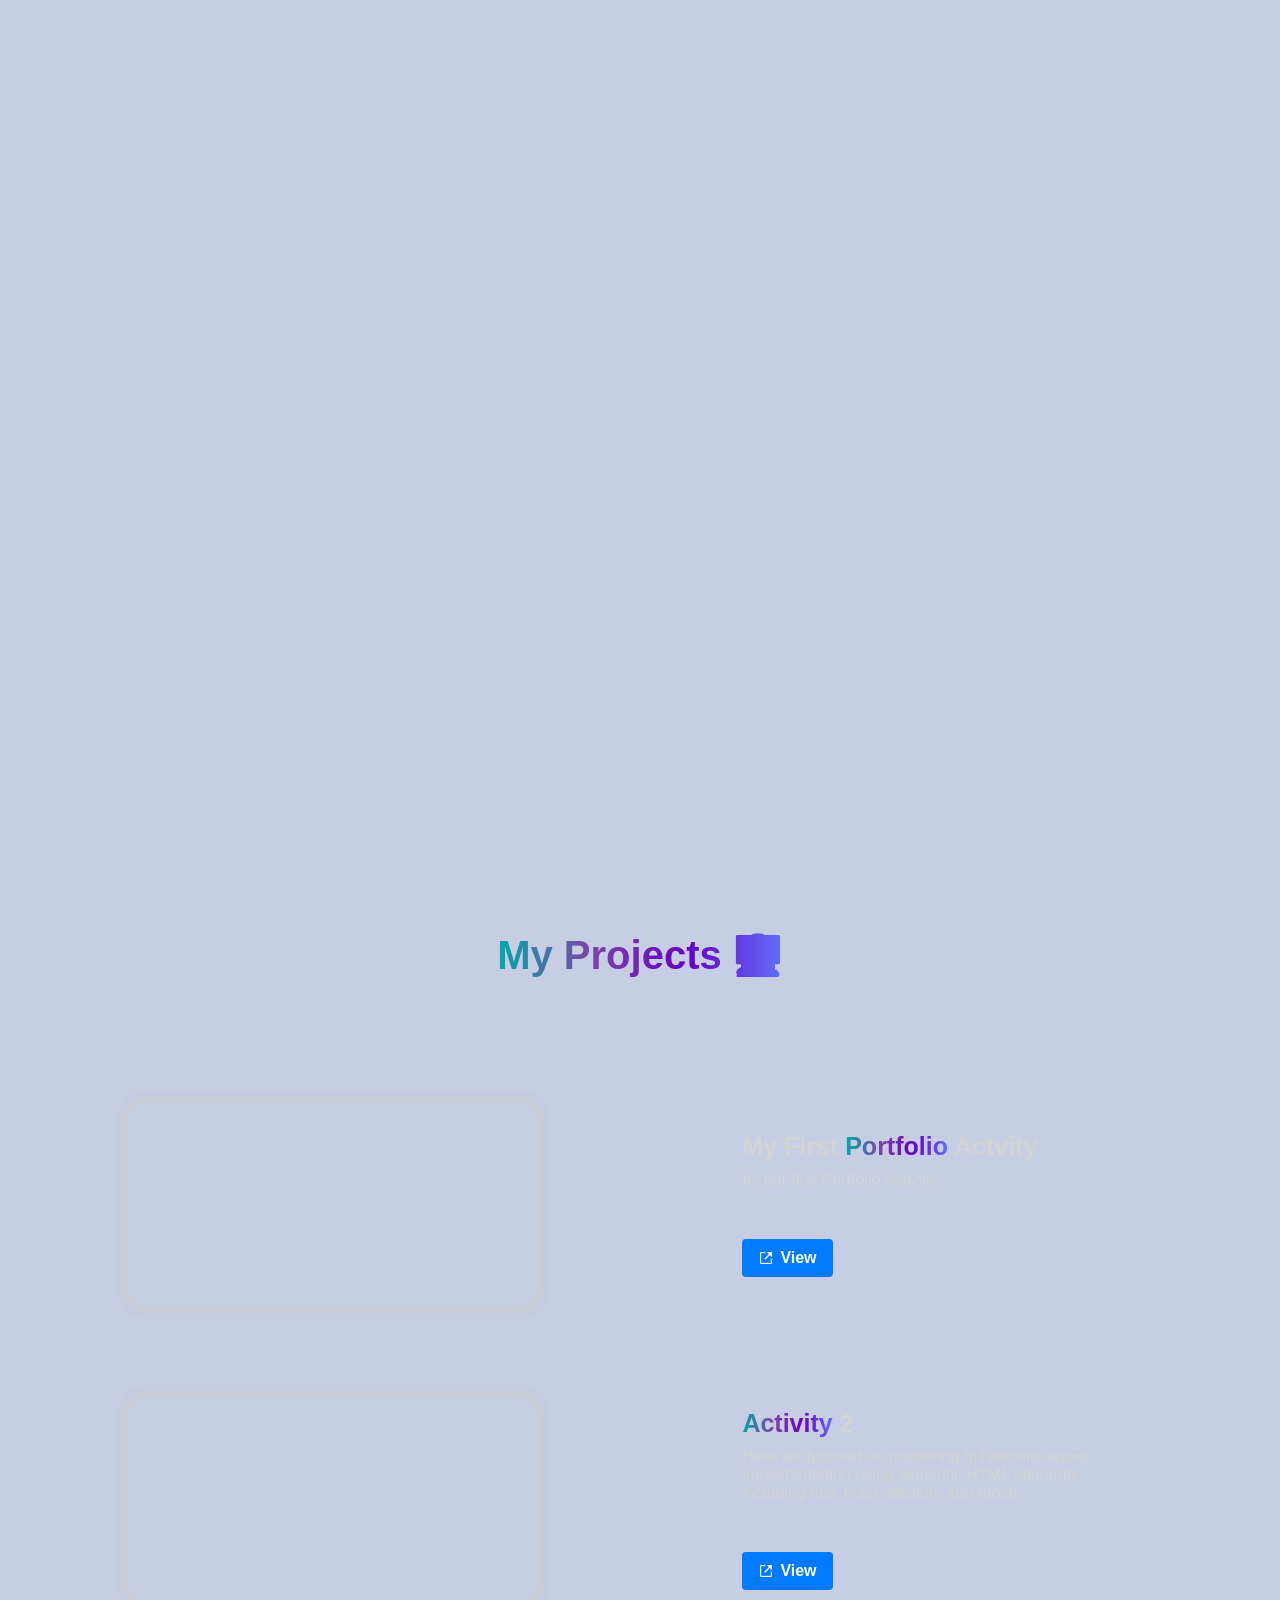
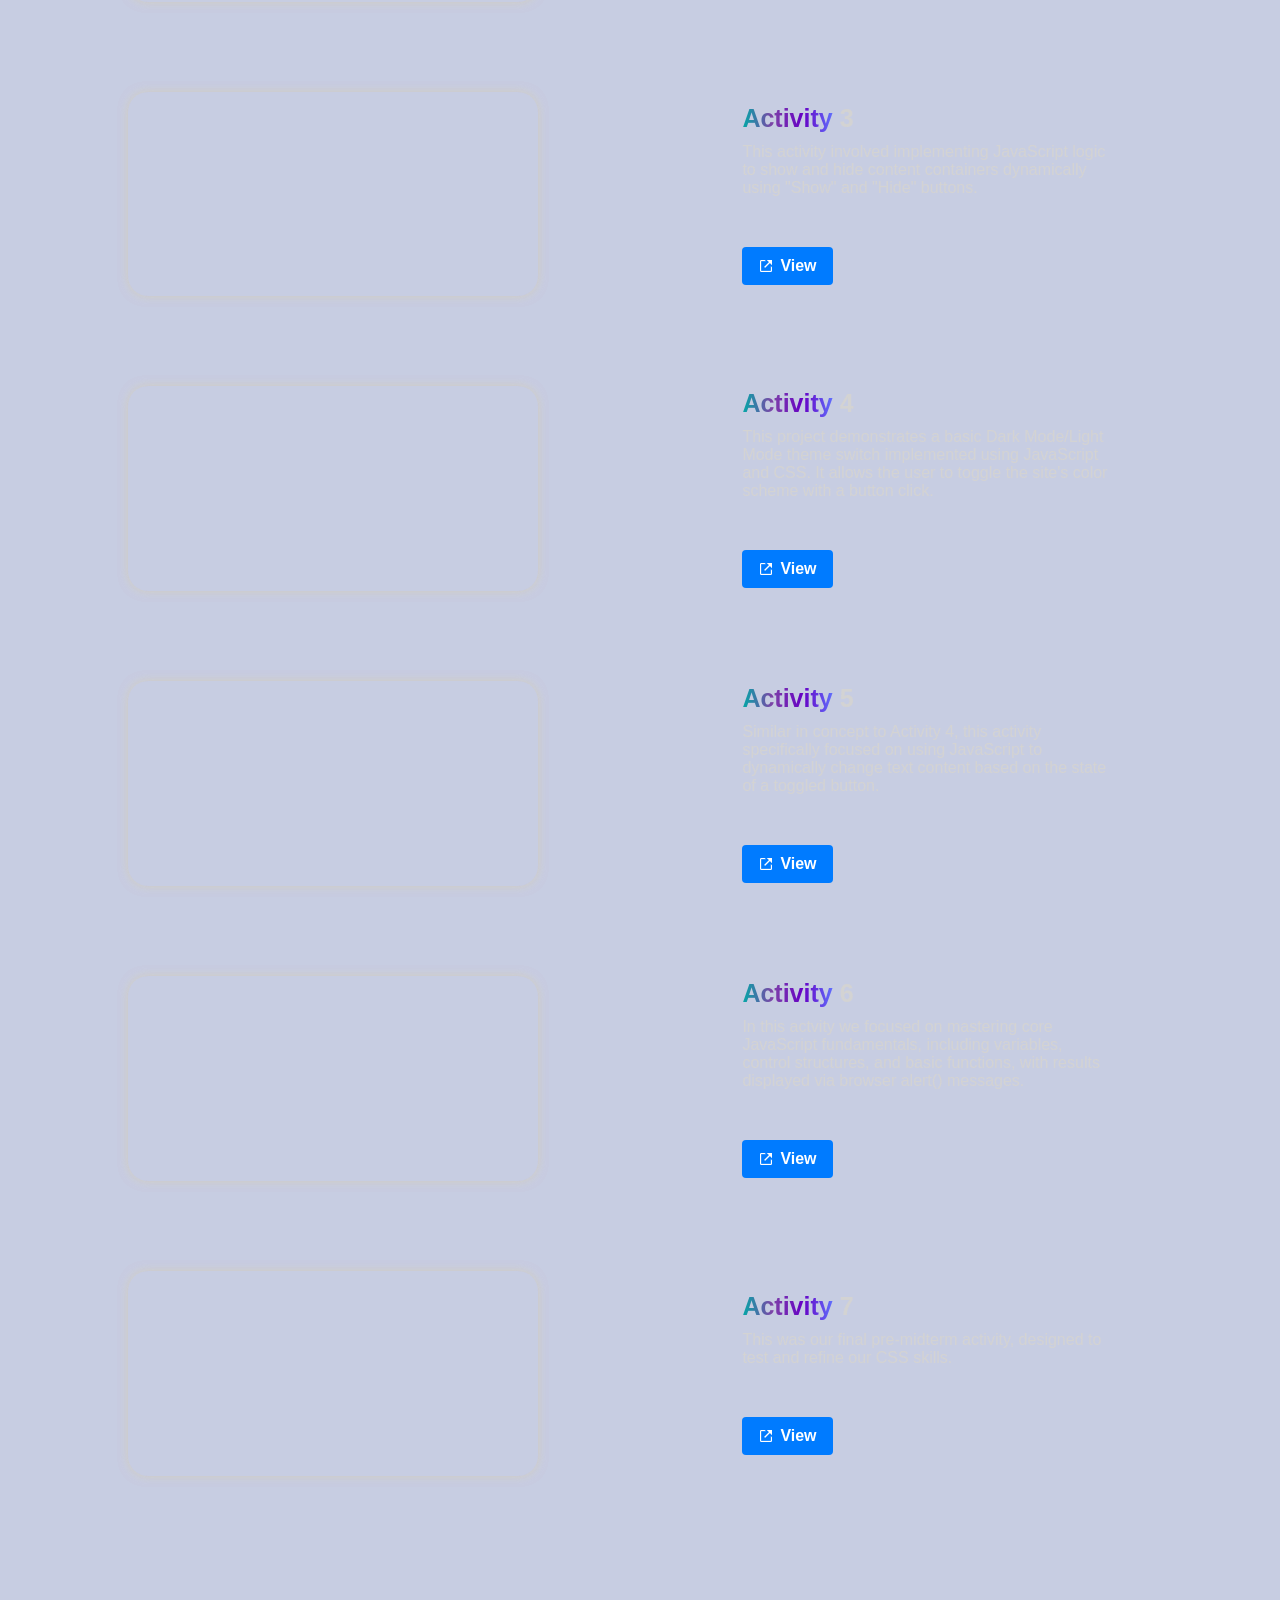
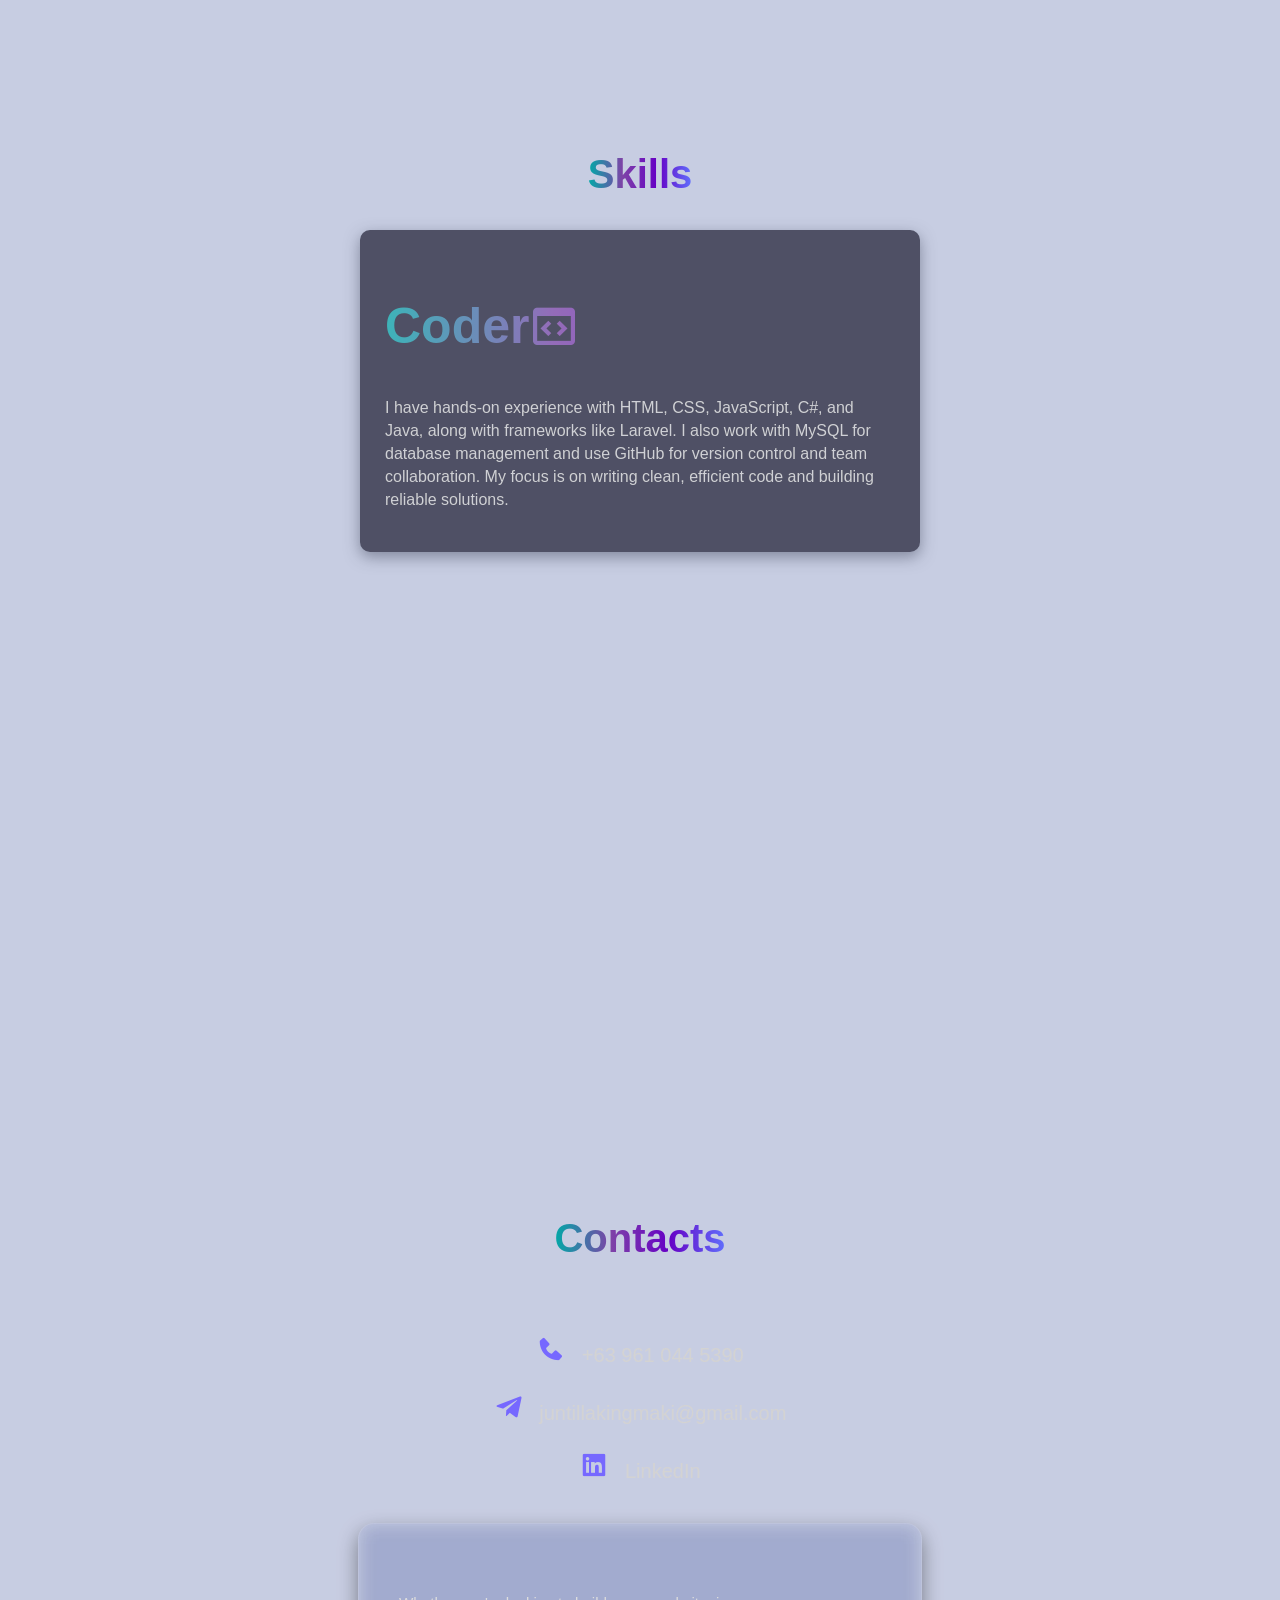
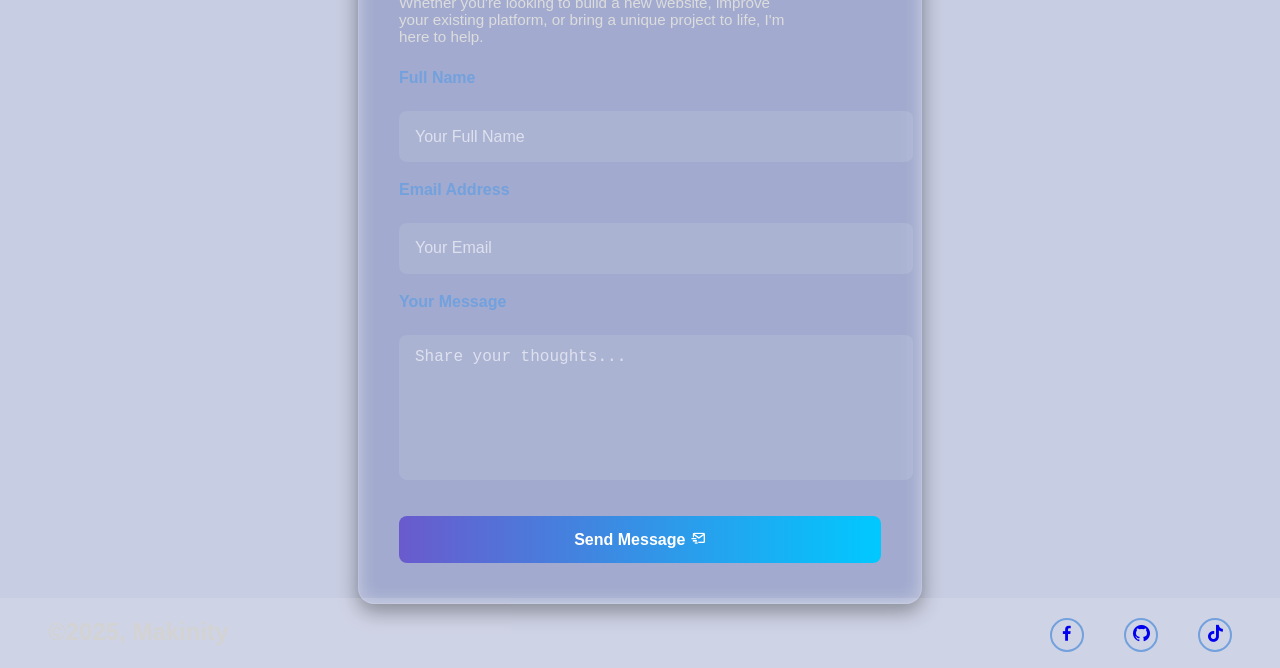
==== commit 634090f5: "finalize codes" ====
--- a/index.html
+++ b/index.html
@@ -75,12 +75,6 @@
 
         <section class="hero" id="hero">
             <div class="hero-info autoBlur" data-aos="fade-right" data-aos-duration="1000">
-                
-                <!-- Hero Title -->
-                <div class="hero-info-title">
-                <i class='bx bxl-sketch'></i>
-                <span>Student Developer Portfolio</span>
-                </div>
 
                 <!-- Main Heading -->
                 <h1 data-aos="fade-right" data-aos-duration="3000">
@@ -126,7 +120,7 @@
             </div>
 
             <!-- Scroll Down Icon or Animation -->
-            <div class="scroll-down" aria-hidden="true"></div>
+            <a href="#about"><div class="scroll-down" aria-hidden="true"></div></a>
         </section>
 
         <section class="info-section" id="about">
@@ -153,7 +147,7 @@
                 
                     <video src="videos/glob.mp4" autoplay loop muted plays-inline></video>
 
-                    <button><a href="#contact"><i class='bx bx-send'></i> Contact Me</a></button>
+                    <button><a href="#contact" style="color: whitesmoke"><i class='bx bx-send'></i> Contact Me</a></button>
                 </div>
 
                 <div class="card">
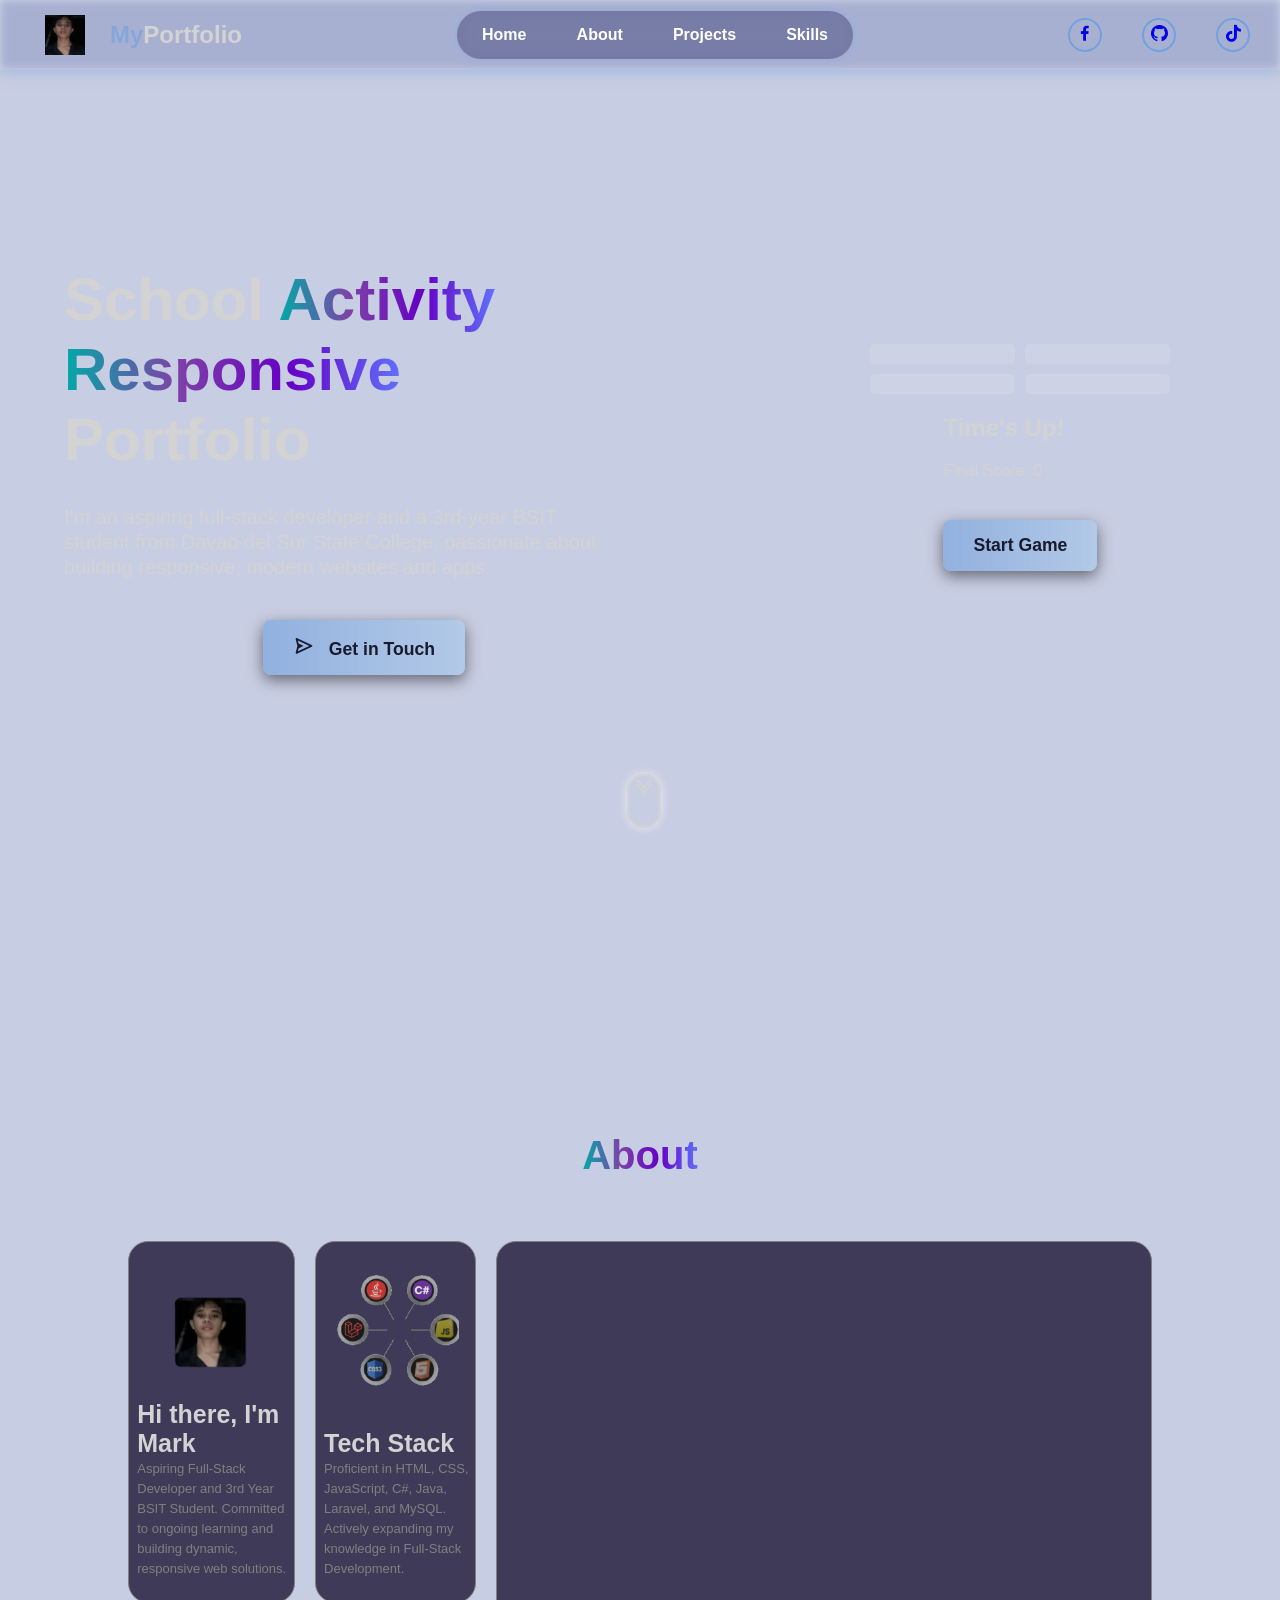
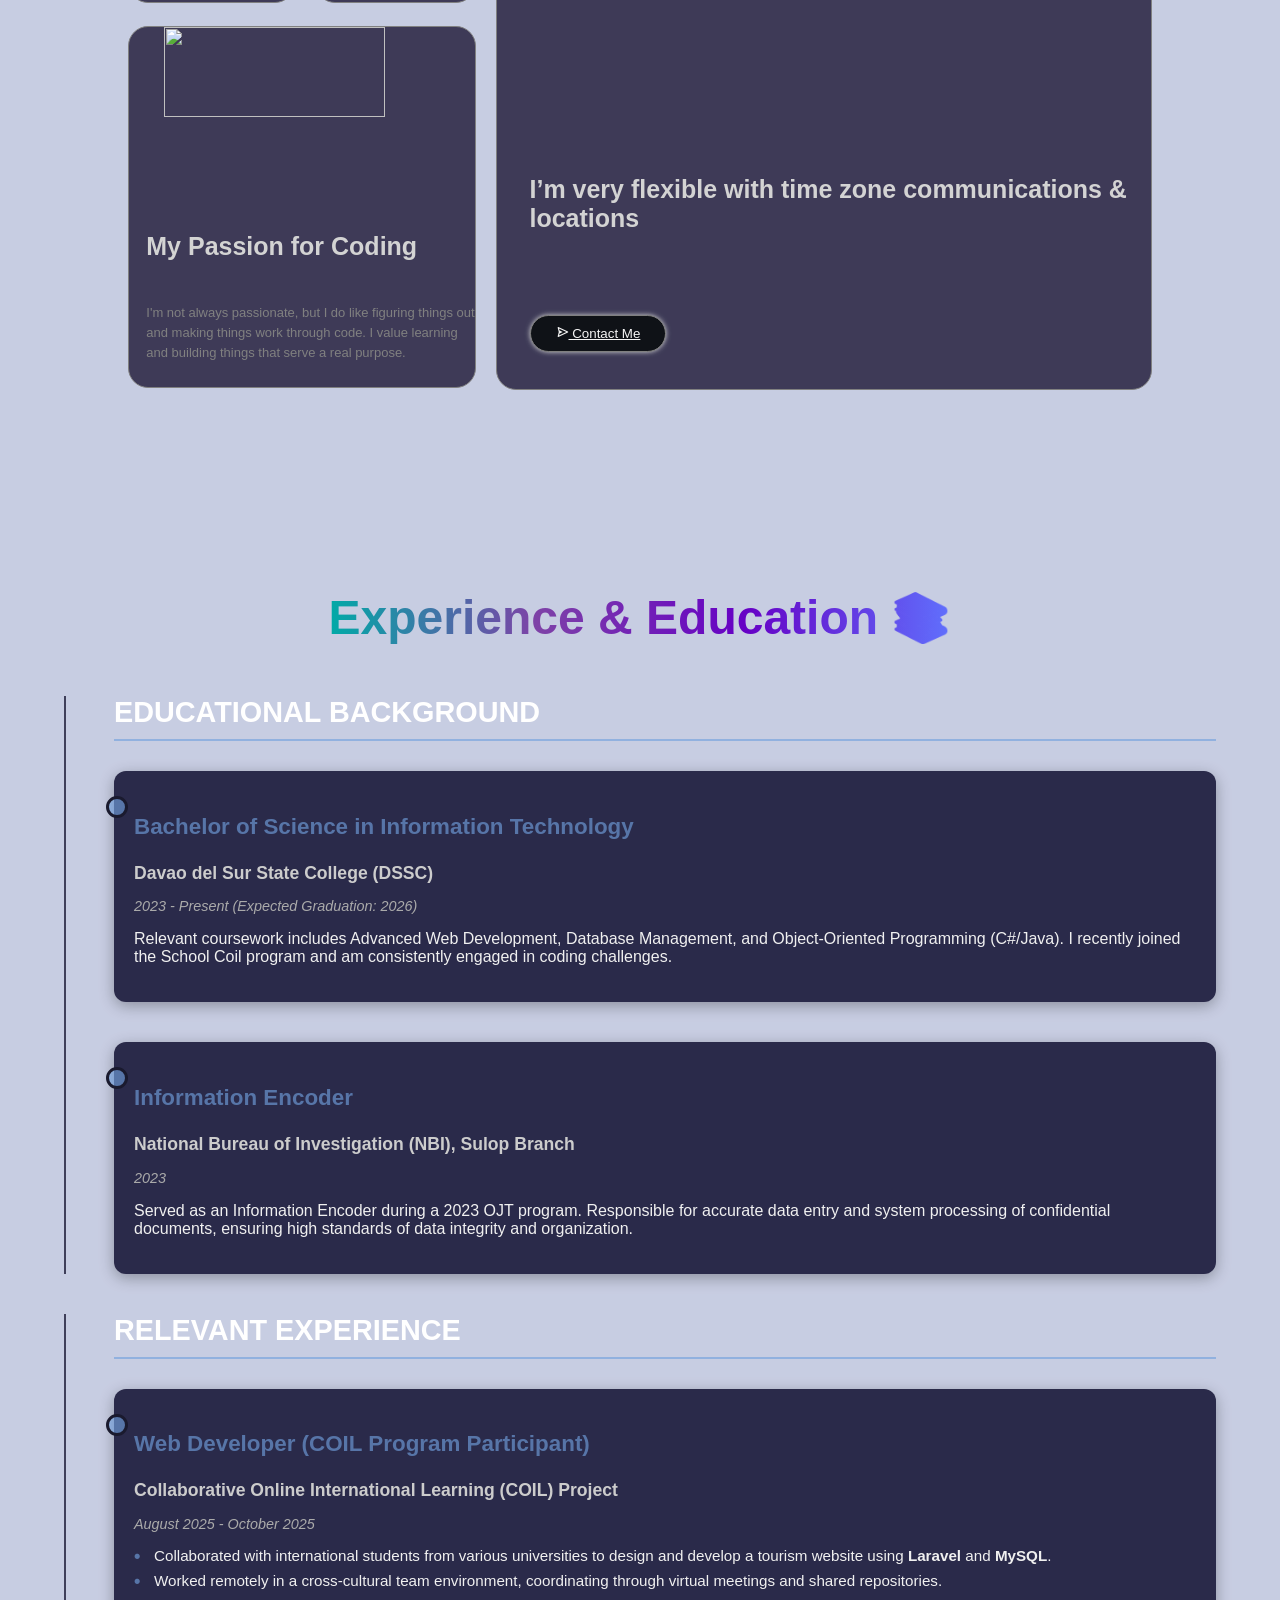
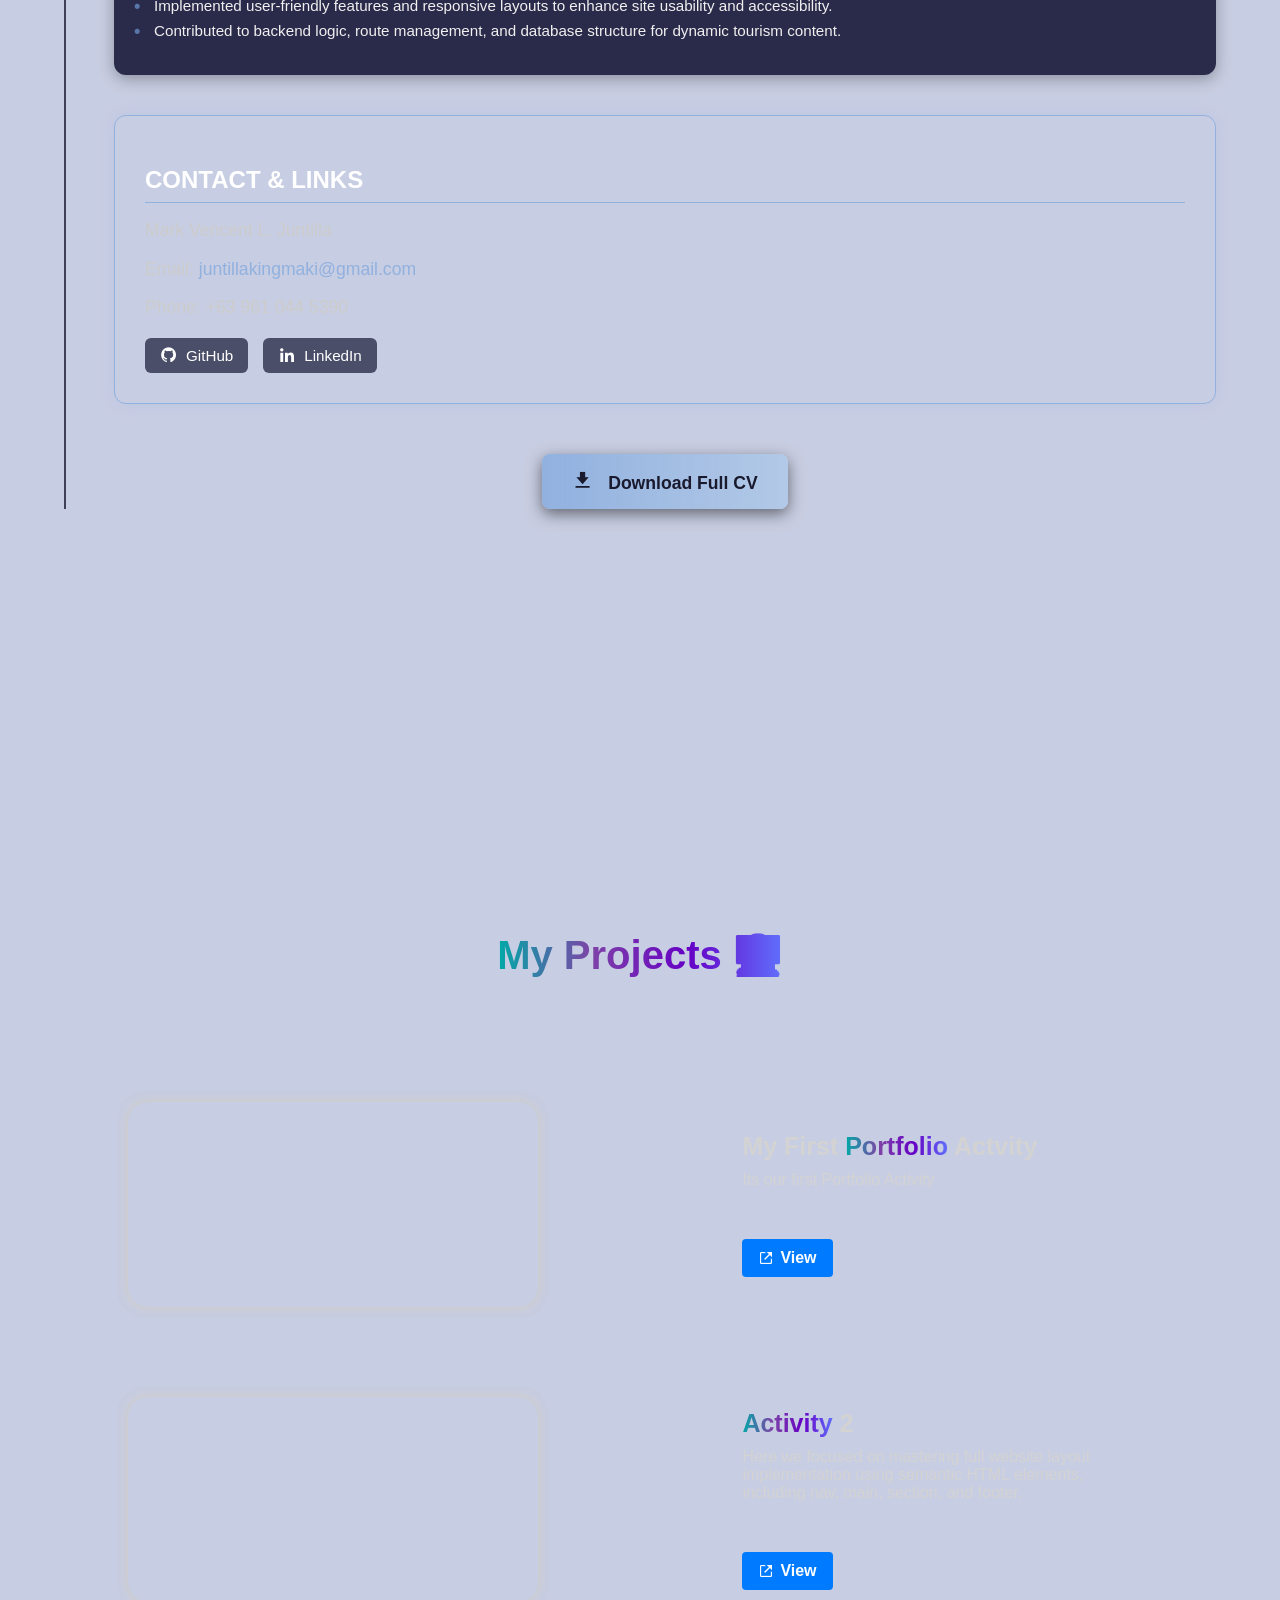
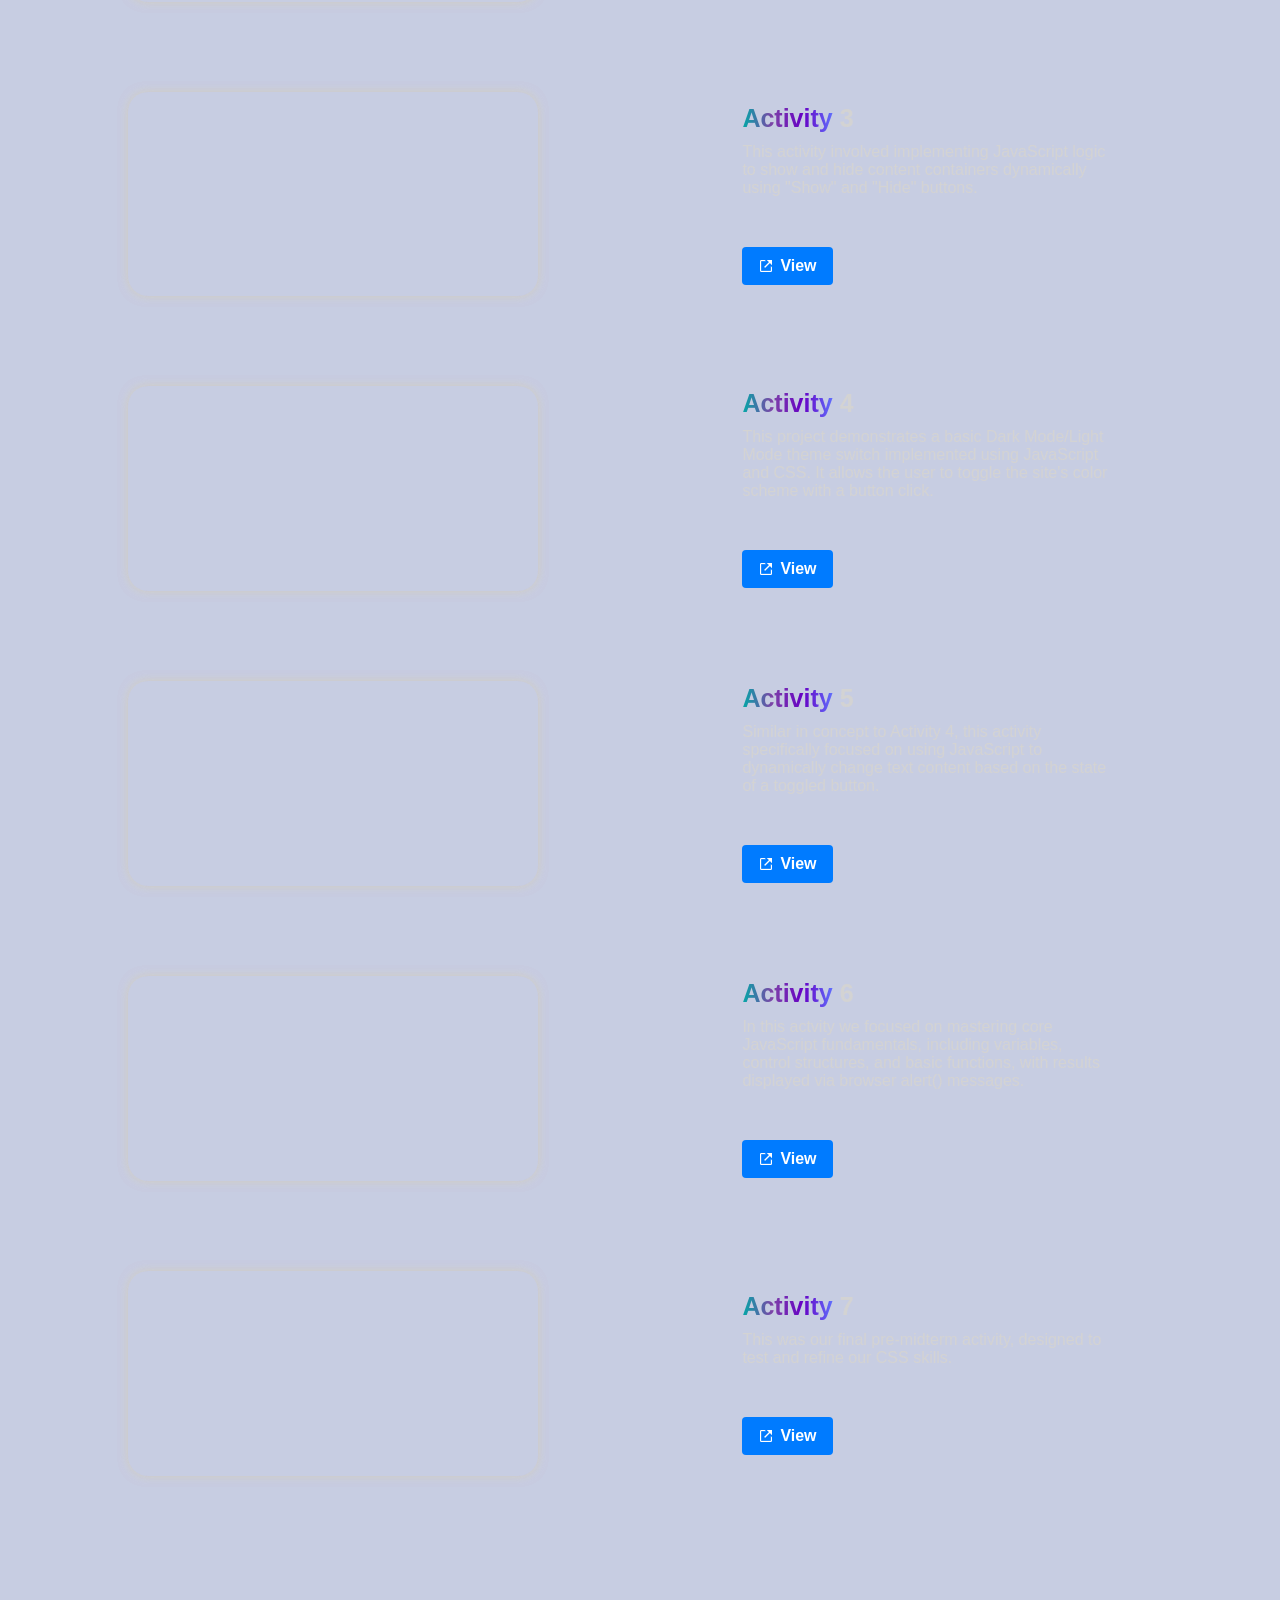
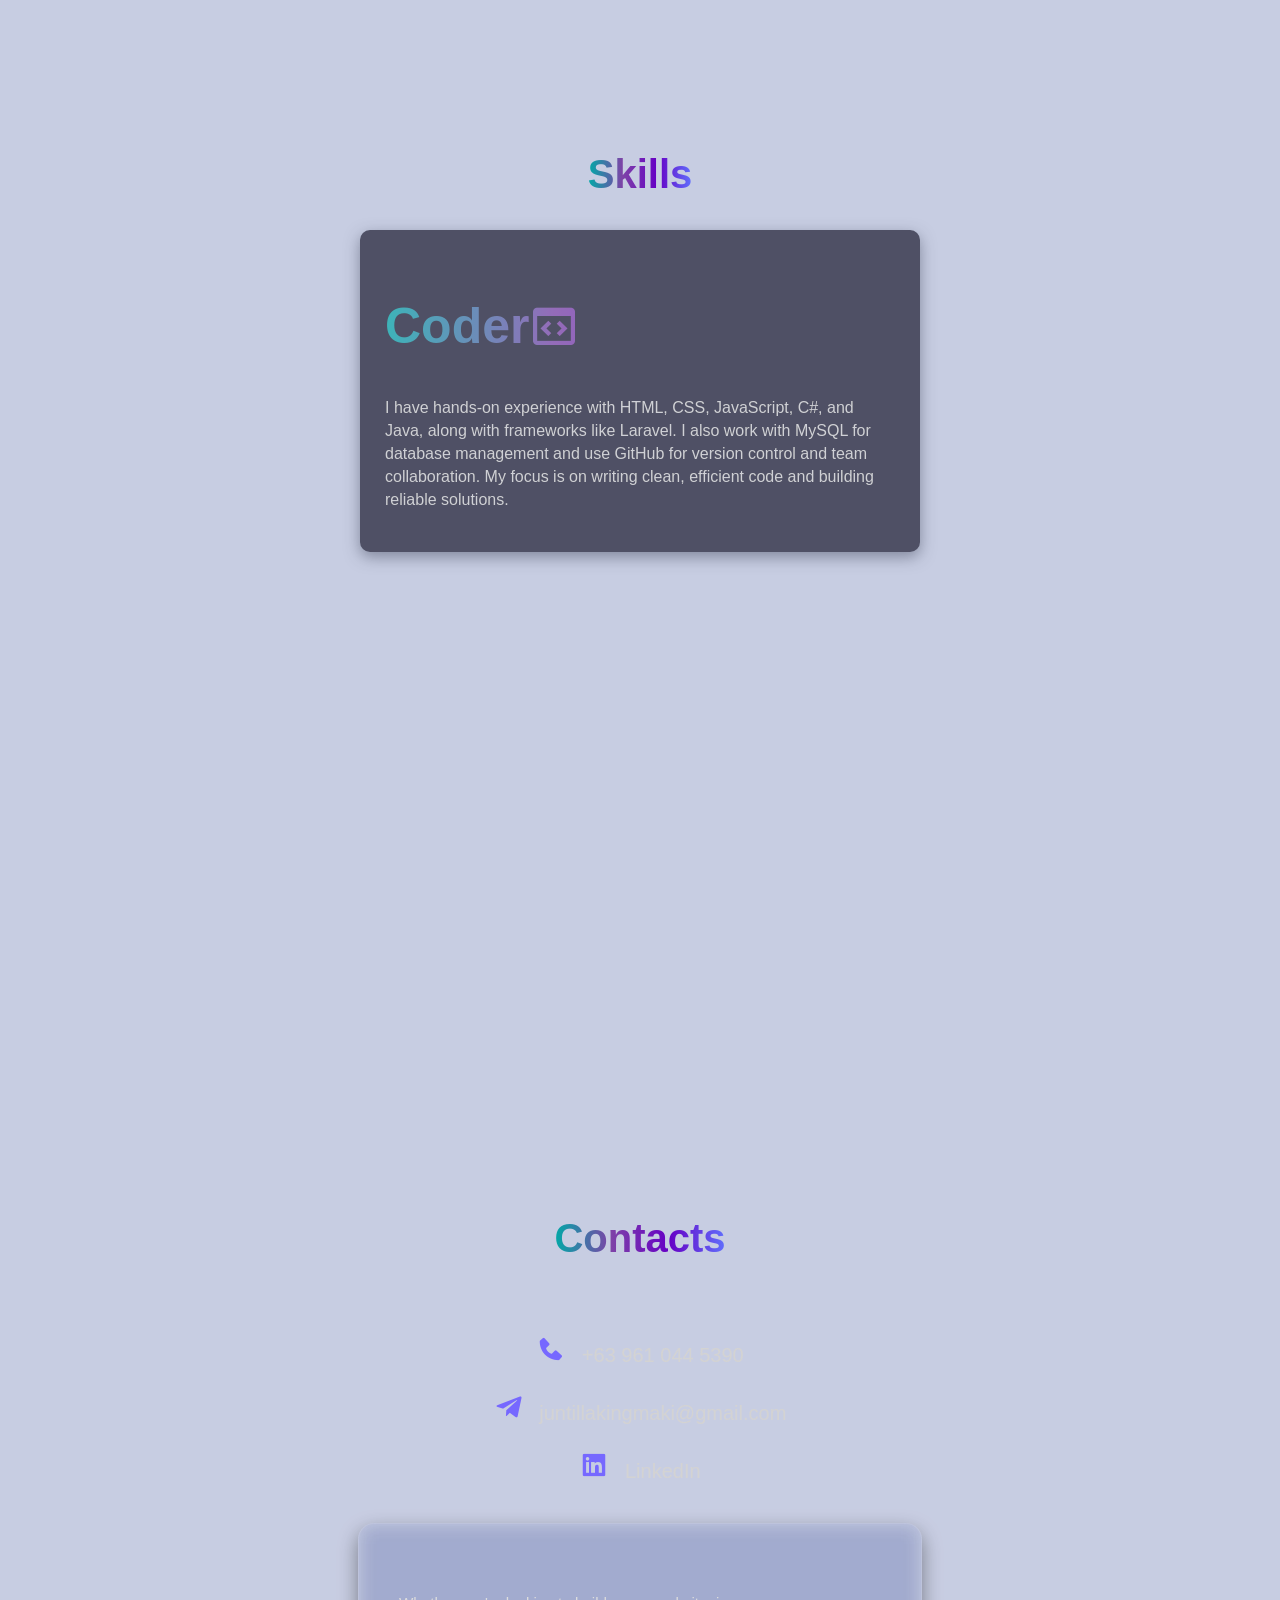
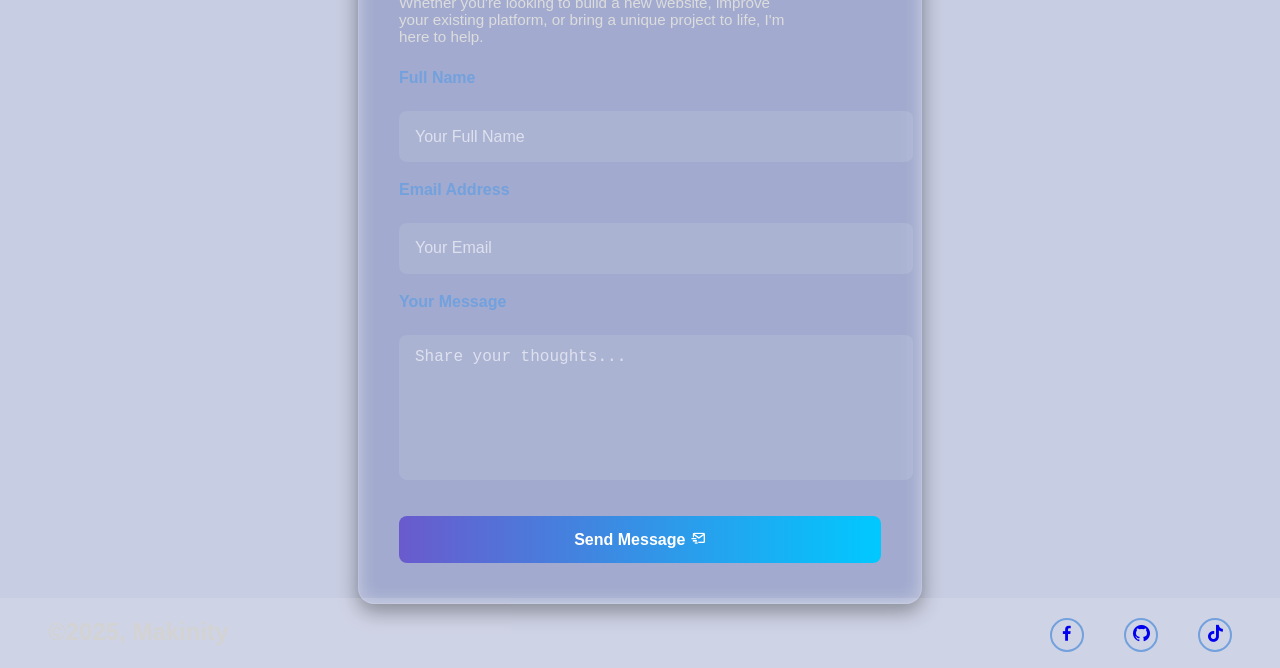
==== commit 11fa12df: "added Resume Section" ====
--- a/index.html
+++ b/index.html
@@ -210,7 +210,7 @@
                     </div>
                 </div>
 
-            <a href="documents/RESUME (2).pdf" download class="cta-button" style="margin-top: 20px;">
+            <a href="documents/MYRESUME (1).pdf" download class="cta-button" style="margin-top: 20px;">
                 <i class='bx bxs-download'></i> Download Full CV
             </a>
         </section>
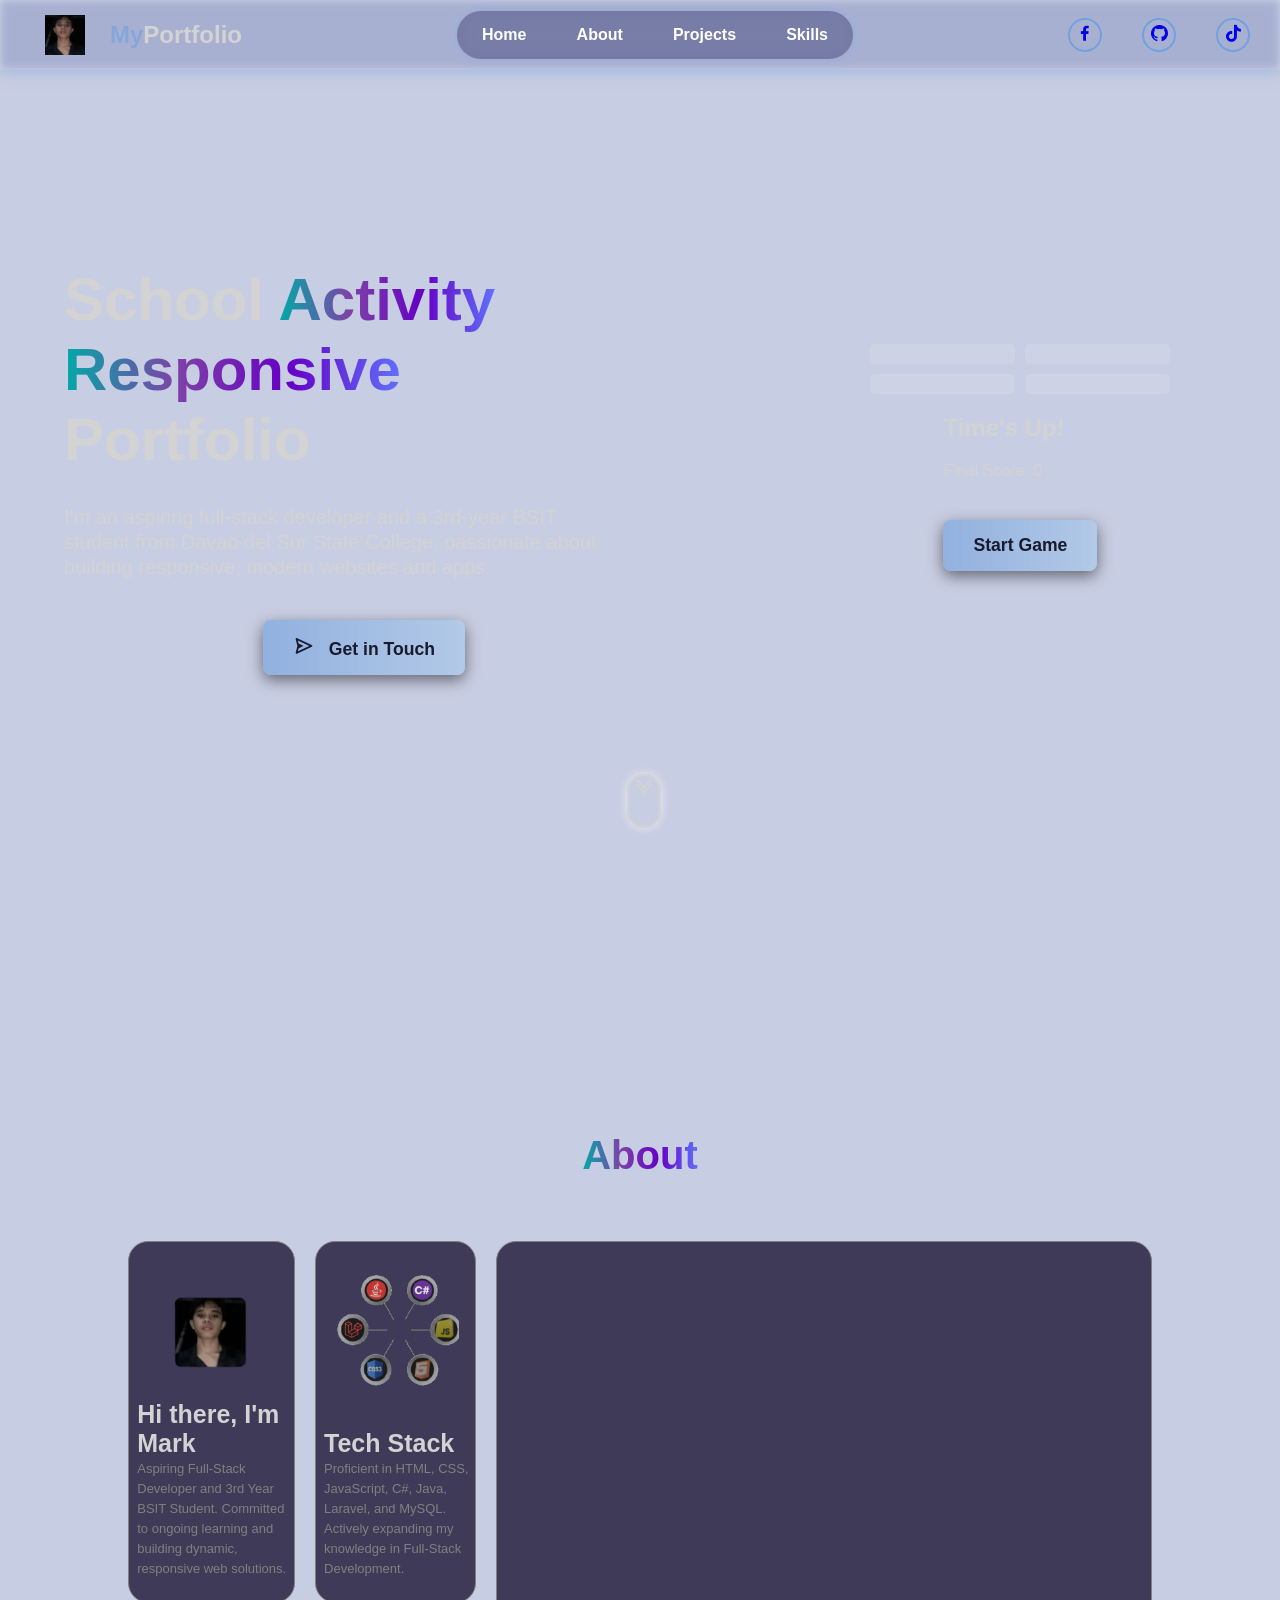
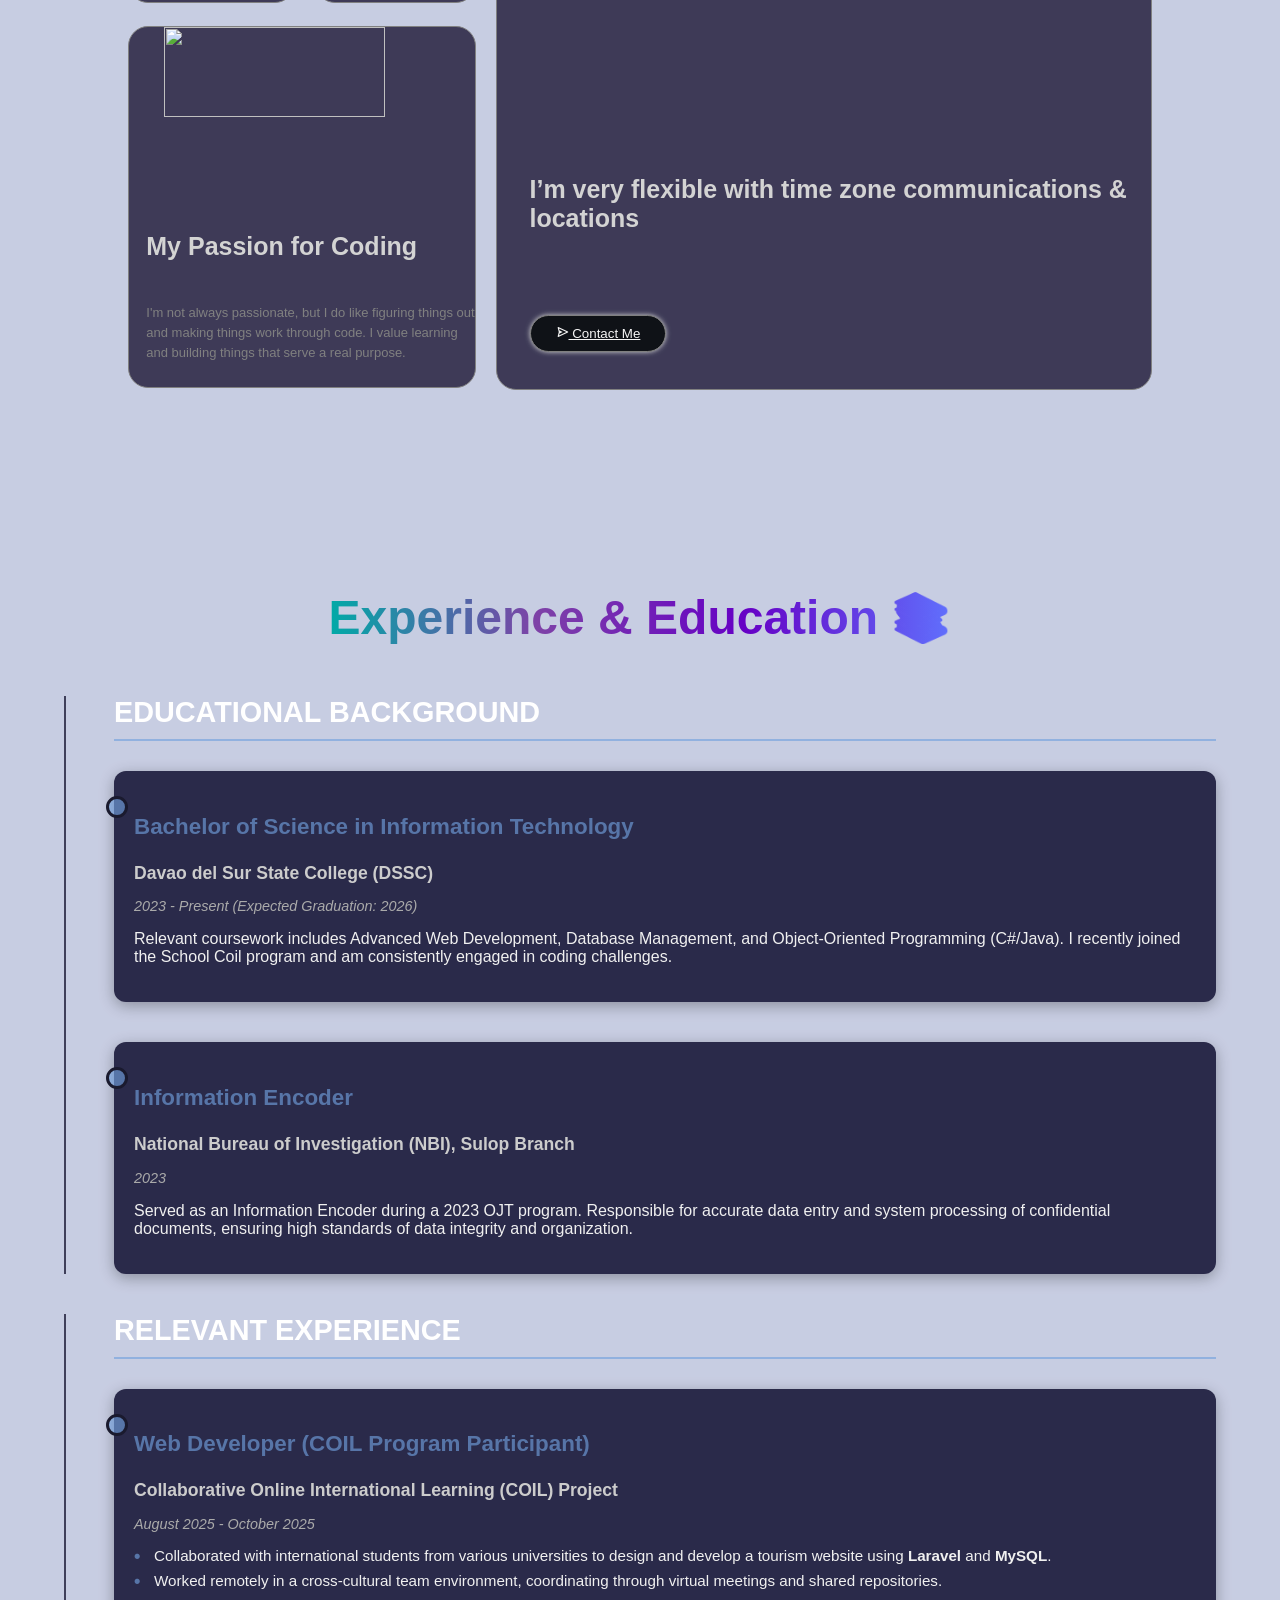
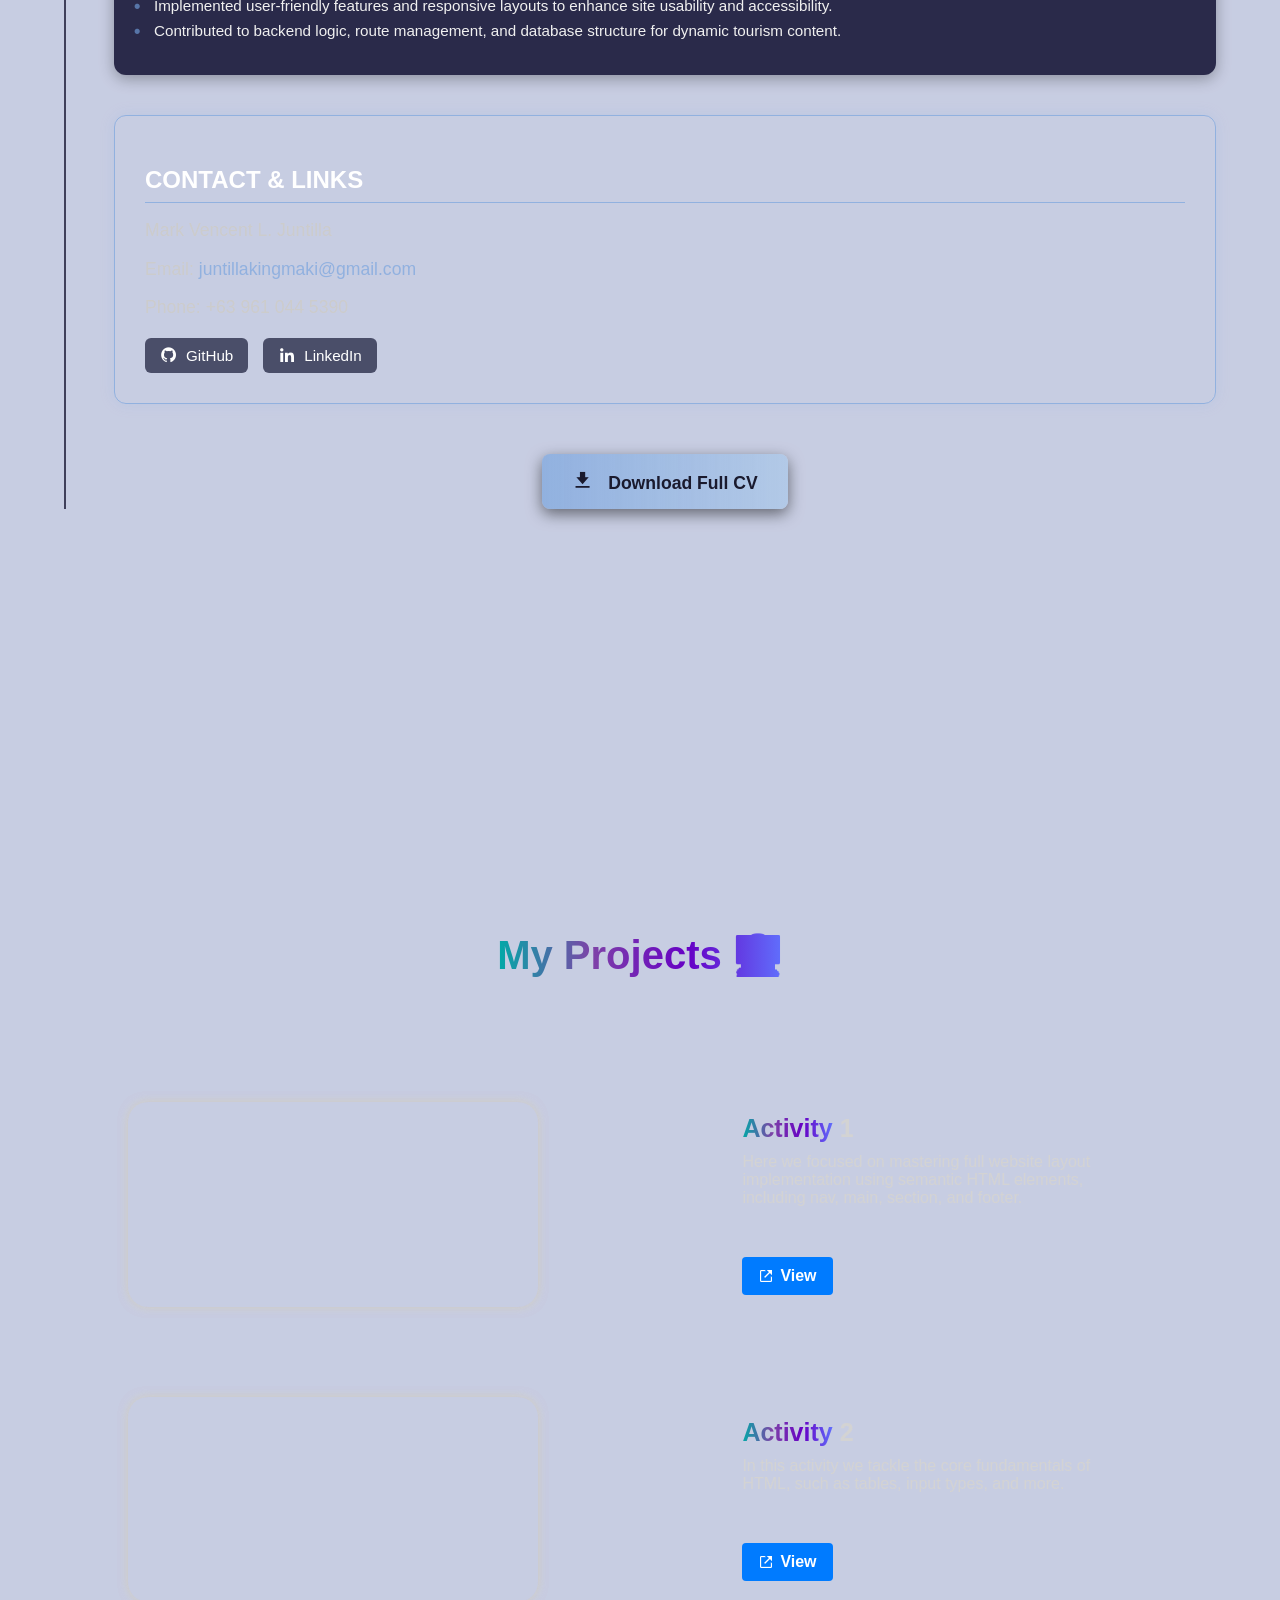
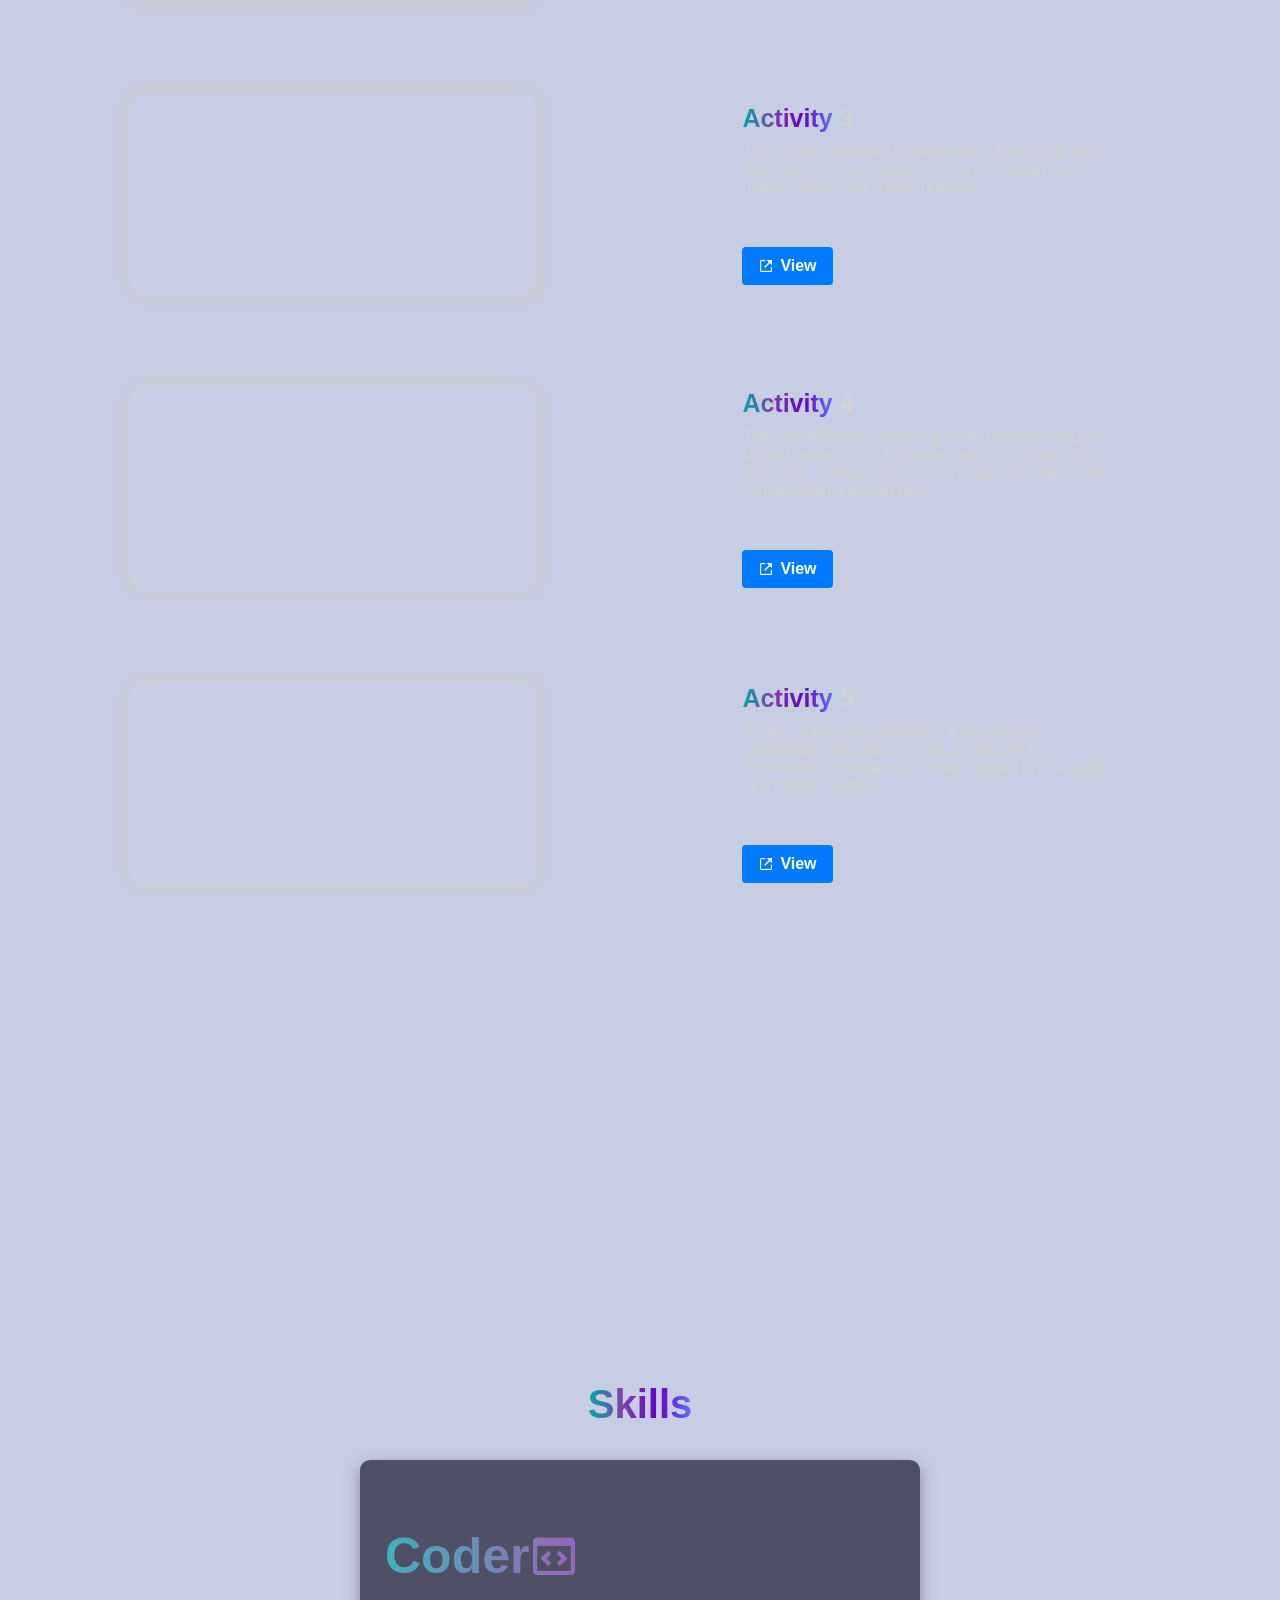
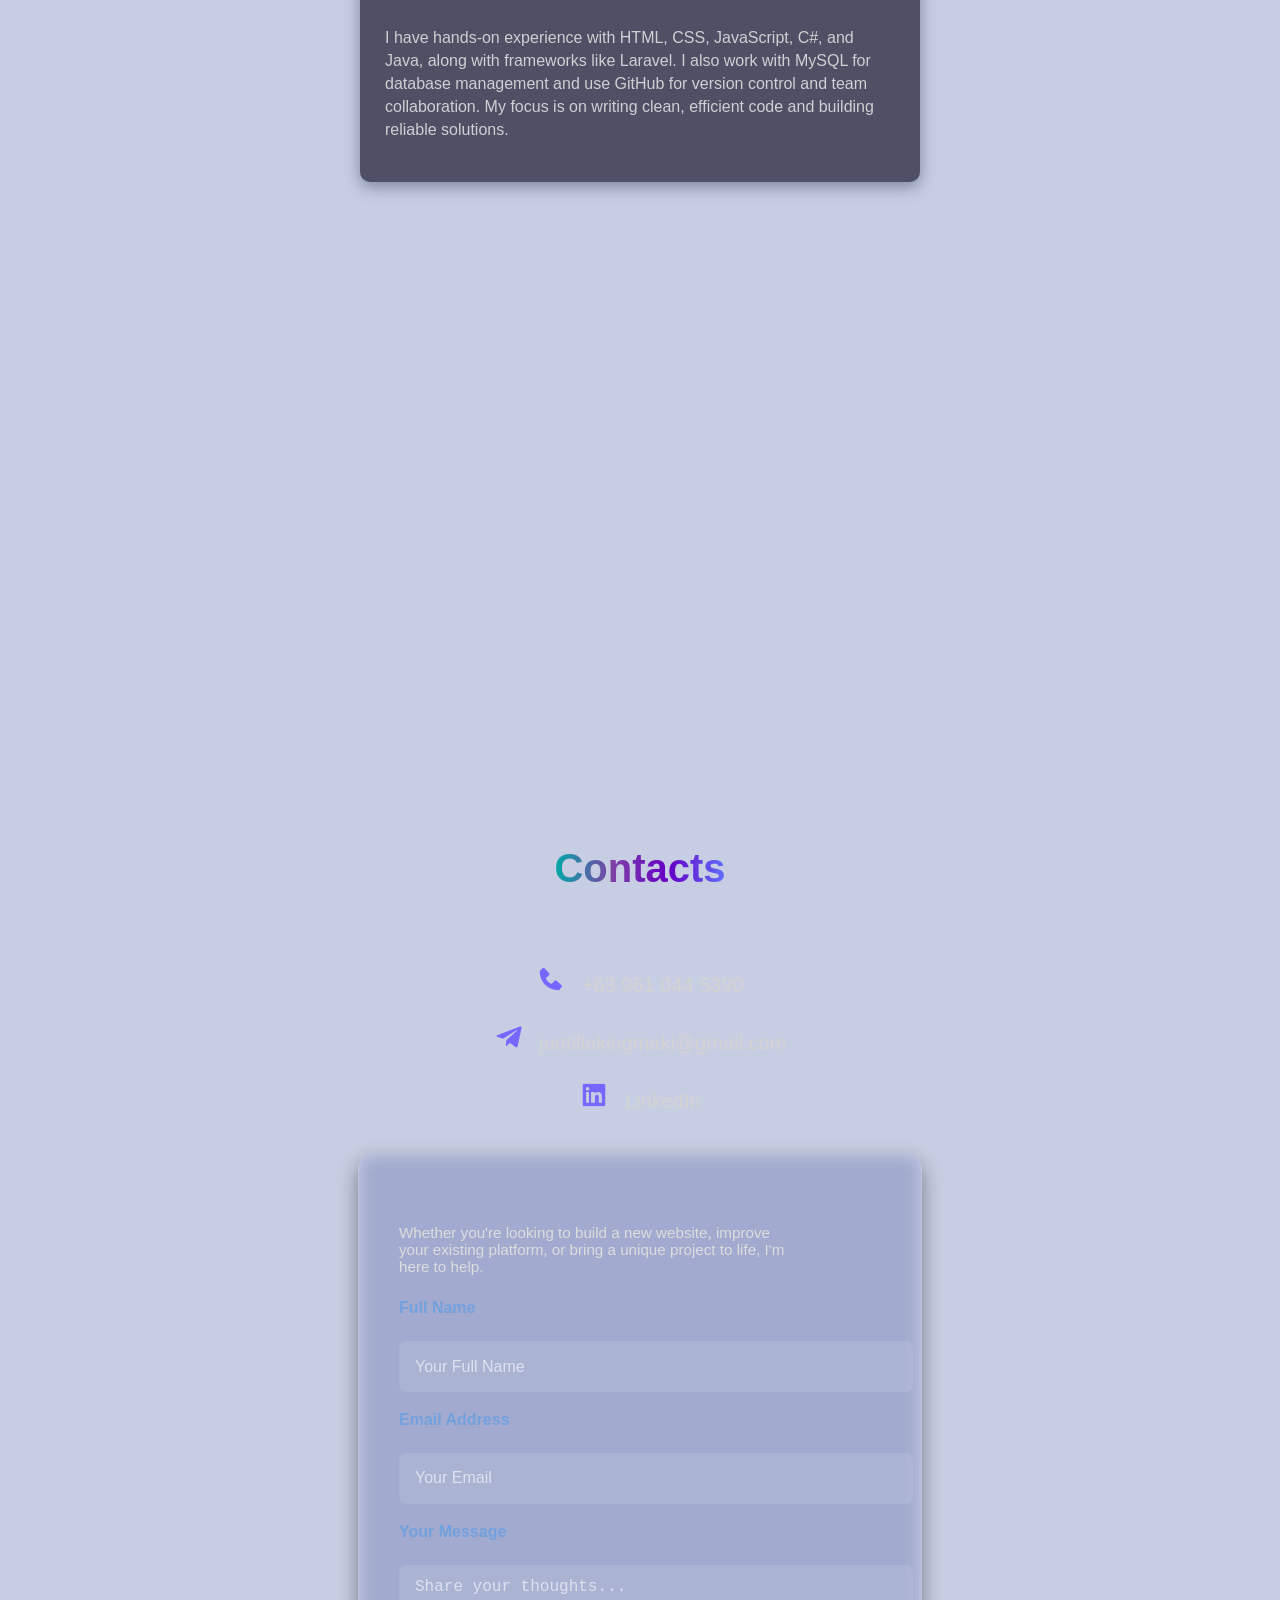
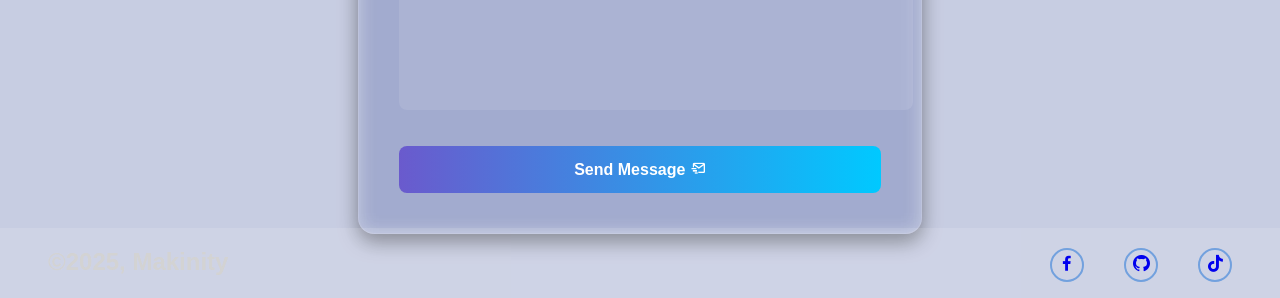
==== commit 474755a2: "finalize project" ====
--- a/index.html
+++ b/index.html
@@ -224,9 +224,9 @@
                 </div>
 
                 <div class="project-info fadein-left">
-                    <h1>My First <span class="gradient">Portfolio</span> Actvity</h1>
-                    <p>
-                        Its our first Portfolio Activity
+                    <h1><span class="gradient">Activity</span> 1</h1>
+                    <p>
+                        Here we focused on mastering full website layout implementation using semantic HTML elements, including nav, main, section, and footer.
                     </p>
                     <a id="links" href="School Activities/Juntilla_Mark_Vencent.html" target="_blank">
                     <i class='bx bx-link-external'></i> View
@@ -242,7 +242,7 @@
                 <div class="project-info fadein-left">
                     <h1><span class="gradient">Activity</span> 2</h1>
                     <p>
-                        Here we focused on mastering full website layout implementation using semantic HTML elements, including nav, main, section, and footer.
+                        In this activity we tackle the core fundamentals of HTML, such as tables, input types, and more.
                     </p>
                     <a id="links" href="School Activities/activity2.html" target="_blank">
                     <i class='bx bx-link-external'></i> View
@@ -285,7 +285,7 @@
 
             <div class="project-card">
                 <div class="project-vidbox autoBlur">
-                    <video loop id="projectVideo1" src="videos/activity5.mp4"></video>
+                    <video loop id="projectVideo1" src="videos/vid5.mp4"></video>
                 </div>
 
                 <div class="project-info fadein-left">
@@ -293,39 +293,7 @@
                     <p>
                         Similar in concept to Activity 4, this activity specifically focused on using JavaScript to dynamically change text content based on the state of a toggled button.
                     </p>
-                    <a id="links" href="School Activities/activity5.html" target="_blank">
-                    <i class='bx bx-link-external'></i> View
-                    </a>
-                </div>
-            </div>  
-
-            <div class="project-card">
-                <div class="project-vidbox autoBlur">
-                    <video loop id="projectVideo1" src="videos/activity6.mp4"></video>
-                </div>
-
-                <div class="project-info fadein-left">
-                    <h1><span class="gradient">Activity</span> 6</h1>
-                    <p>
-                        In this actvity we focused on mastering core JavaScript fundamentals, including variables, control structures, and basic functions, with results displayed via browser alert() messages.
-                    </p>
-                    <a id="links" href="School Activities/activity6.html" target="_blank">
-                    <i class='bx bx-link-external'></i> View
-                    </a>
-                </div>
-            </div>  
-
-            <div class="project-card">
-                <div class="project-vidbox autoBlur">
-                    <video loop id="projectVideo1" src="videos/activity7.mp4"></video>
-                </div>
-
-                <div class="project-info fadein-left">
-                    <h1><span class="gradient">Activity</span> 7</h1>
-                    <p>
-                        This was our final pre-midterm activity, designed to test and refine our CSS skills.
-                    </p>
-                    <a id="links" href="School Activities/activity7.html" target="_blank">
+                    <a id="links" href="School Activities/Activit5.html" target="_blank">
                     <i class='bx bx-link-external'></i> View
                     </a>
                 </div>
--- a/style.css
+++ b/style.css
@@ -212,7 +212,7 @@
 }
 
 .skills-section {
-    margin-top: 720px;
+    margin-top: 350px;
     height: 100vh;
 }
 
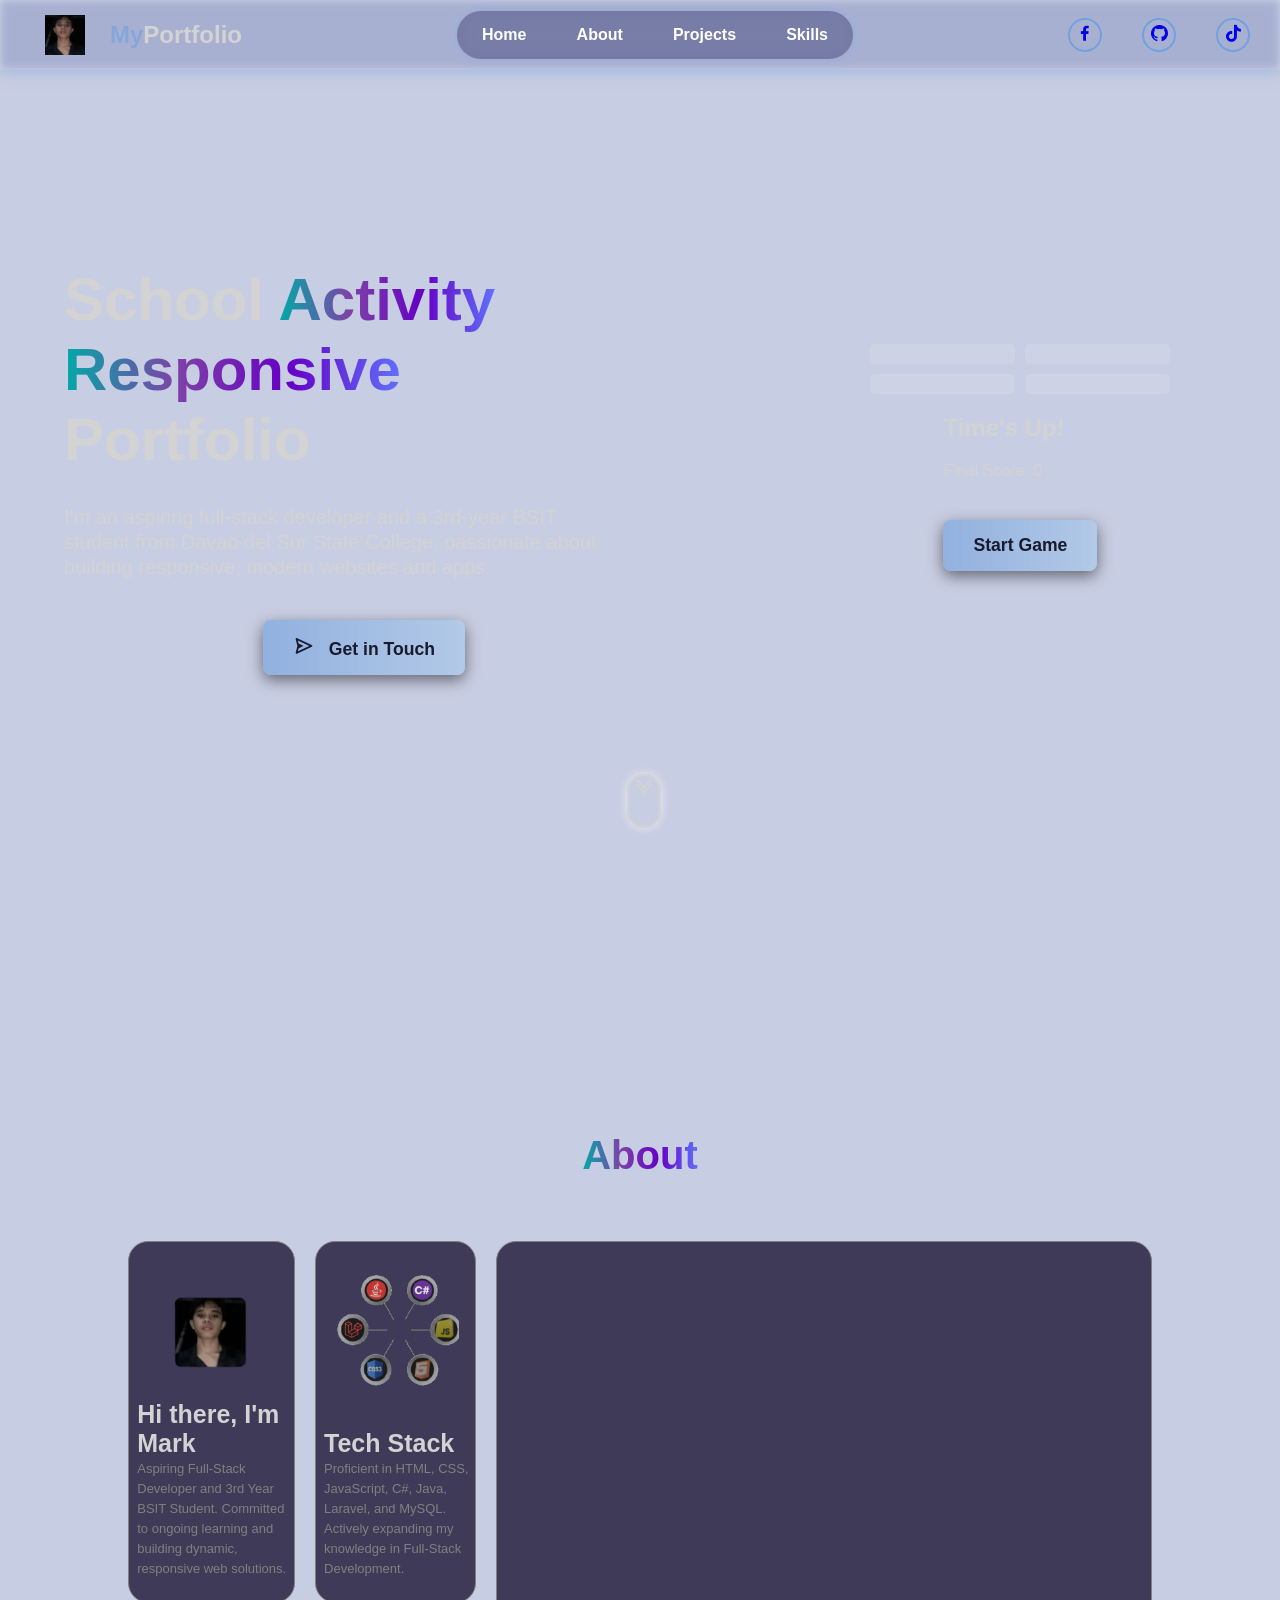
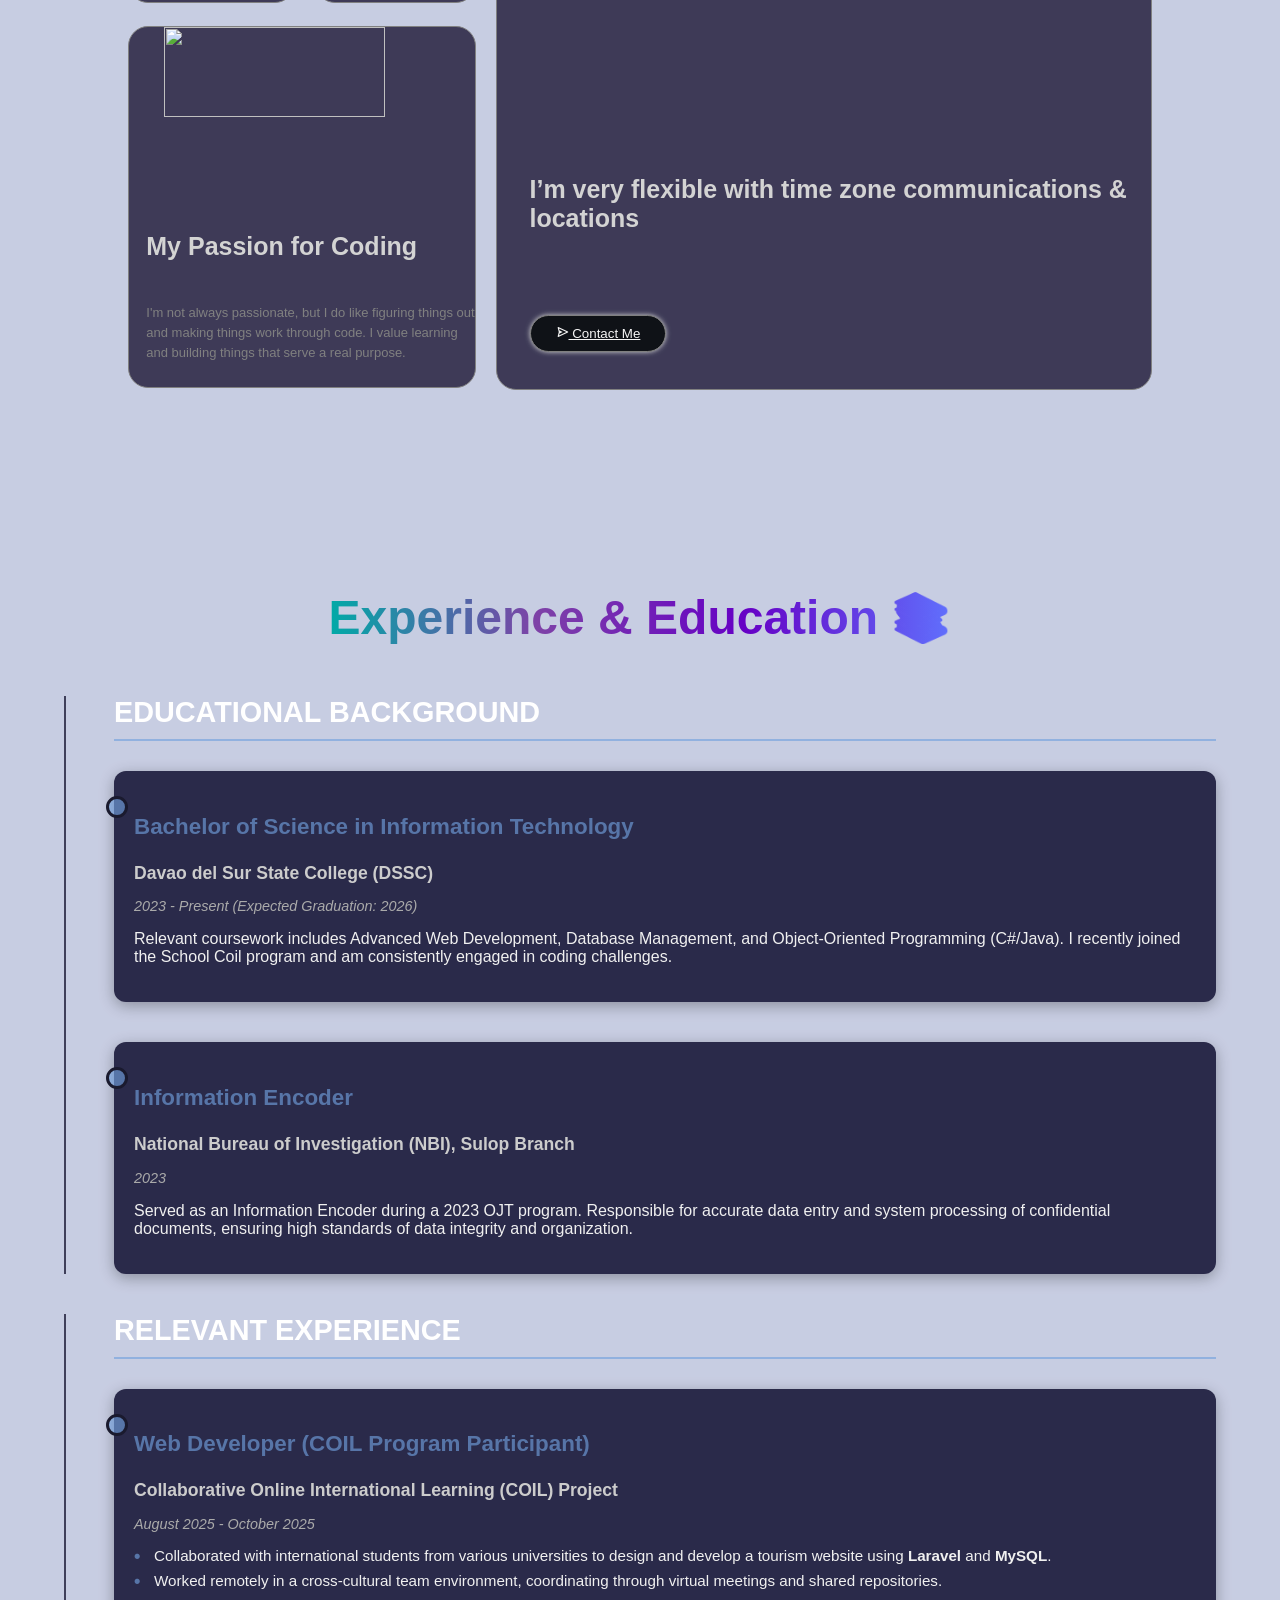
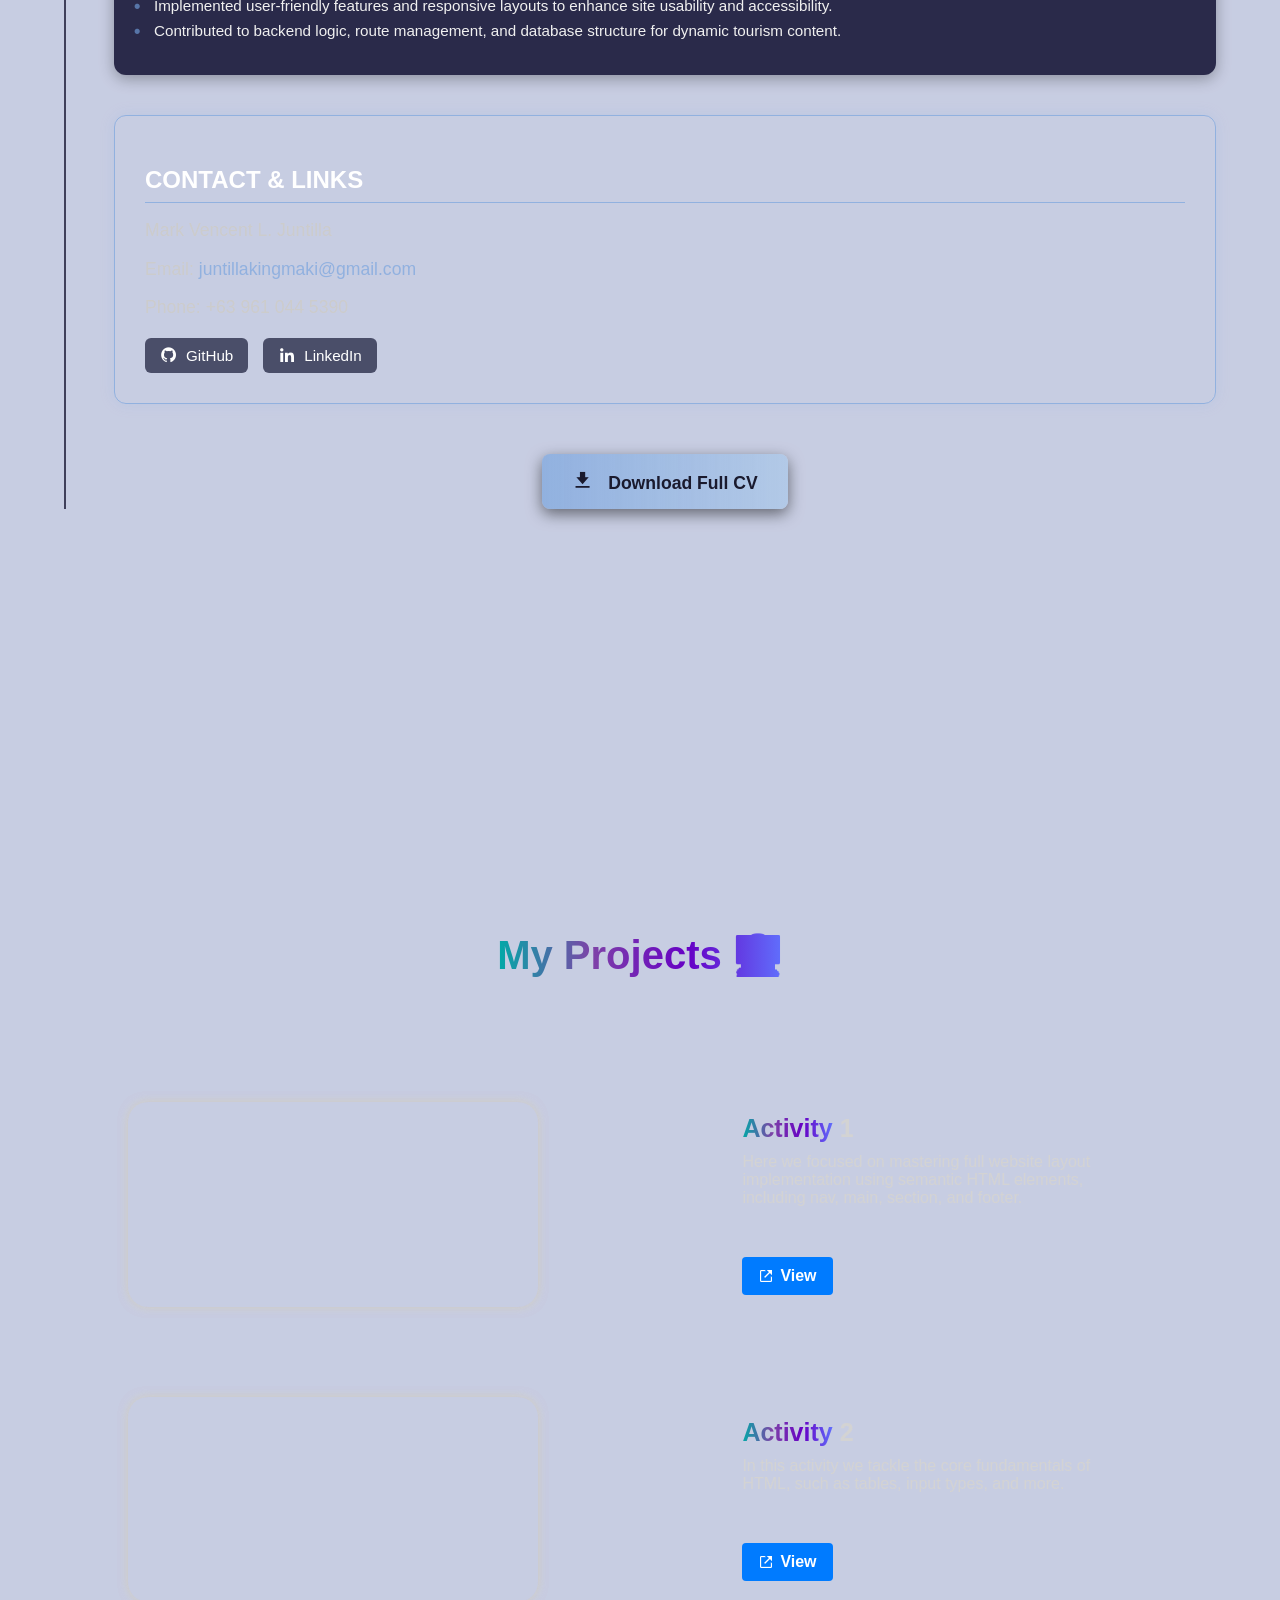
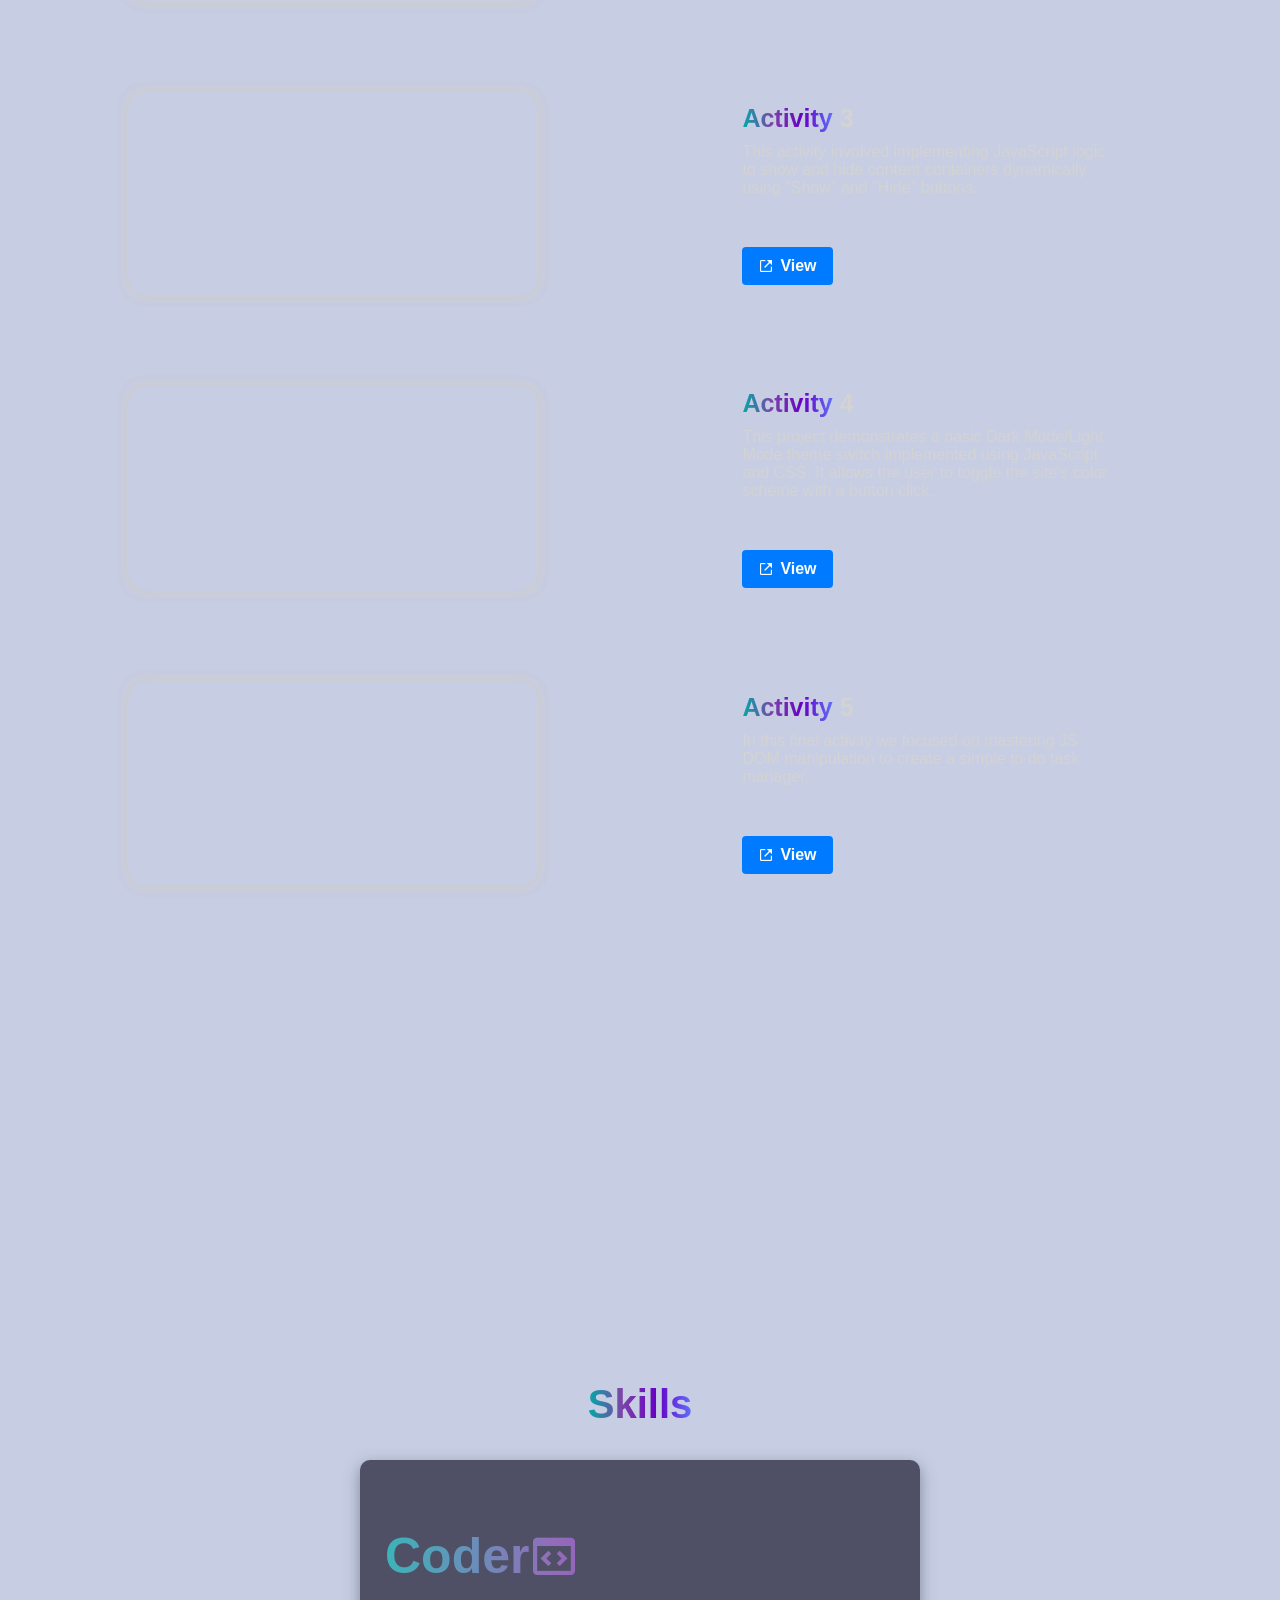
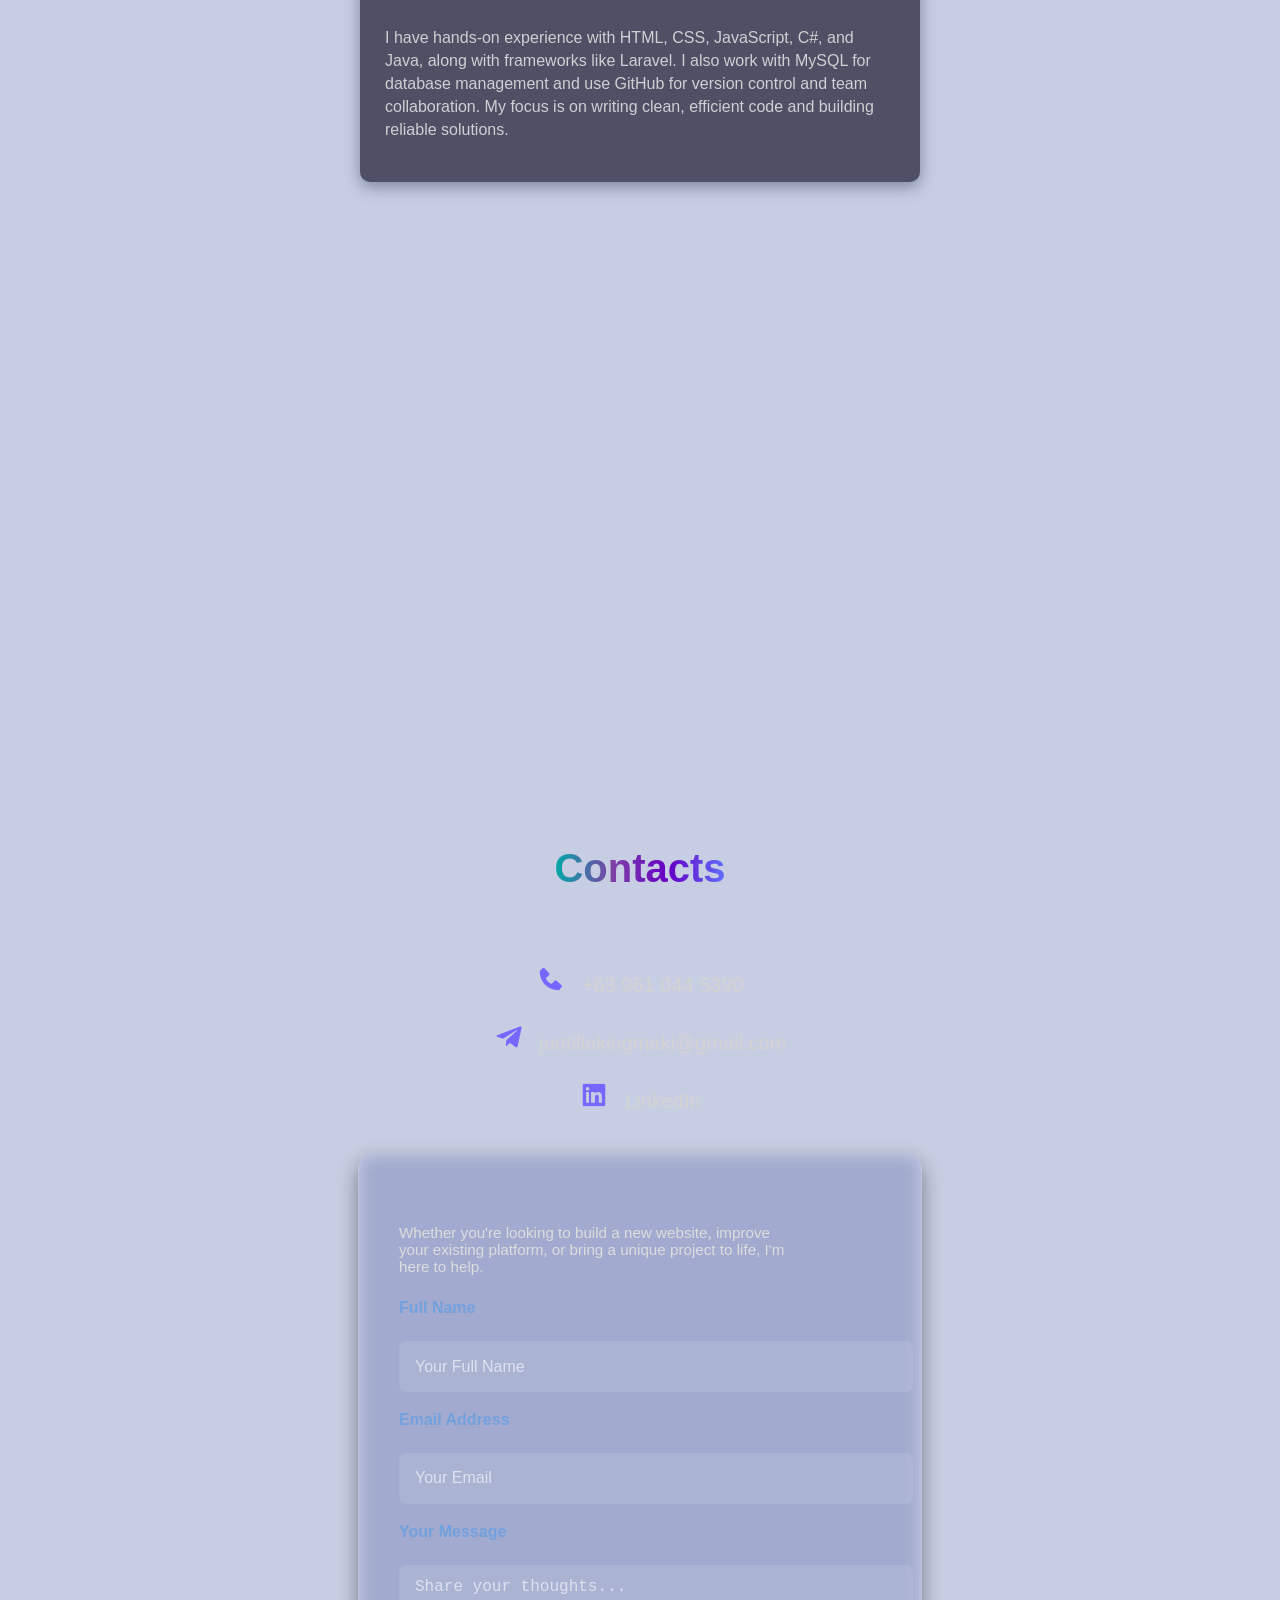
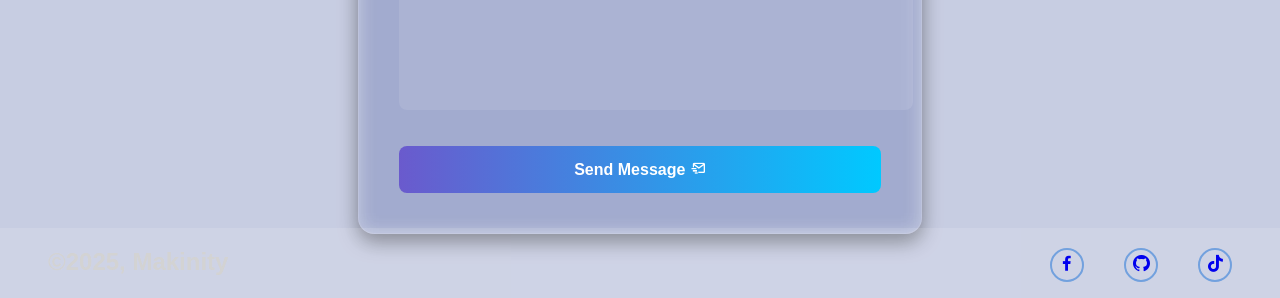
==== commit 86748b91: "added activity descriptions" ====
--- a/index.html
+++ b/index.html
@@ -291,7 +291,7 @@
                 <div class="project-info fadein-left">
                     <h1><span class="gradient">Activity</span> 5</h1>
                     <p>
-                        Similar in concept to Activity 4, this activity specifically focused on using JavaScript to dynamically change text content based on the state of a toggled button.
+                        In this final activity we focused on mastering JS DOM manipulation to create a simple to do task manager.
                     </p>
                     <a id="links" href="School Activities/Activit5.html" target="_blank">
                     <i class='bx bx-link-external'></i> View
--- a/style.css
+++ b/style.css
@@ -1028,7 +1028,7 @@
     }
 
     .skills-section {
-        margin-top: 700px;
+        margin-top: 400px;
         scale: 0.8;
     }
 
@@ -1039,6 +1039,7 @@
 
 @media screen and (max-width: 700px){
     .skills-section{
+        margin-top: 100px;
         display: flex;
         gap: 30px;
         flex-direction: column;
@@ -1160,7 +1161,7 @@
     }
     .my-project{
         margin-top: 30px;
-        margin-bottom: 1500px;
+        margin-bottom: 1220px;
         gap: 200px;
     }
 
@@ -1200,7 +1201,7 @@
     }
 
     .skills-section {
-        margin-top: 700px;
+        margin-top: 200px;
         margin-bottom: auto;
     }
 
@@ -1356,7 +1357,7 @@
     }
 
     .skills-section {
-        margin-top: 2500px;
+        margin-top: 1700px;
         margin-bottom: auto;
     }
 
